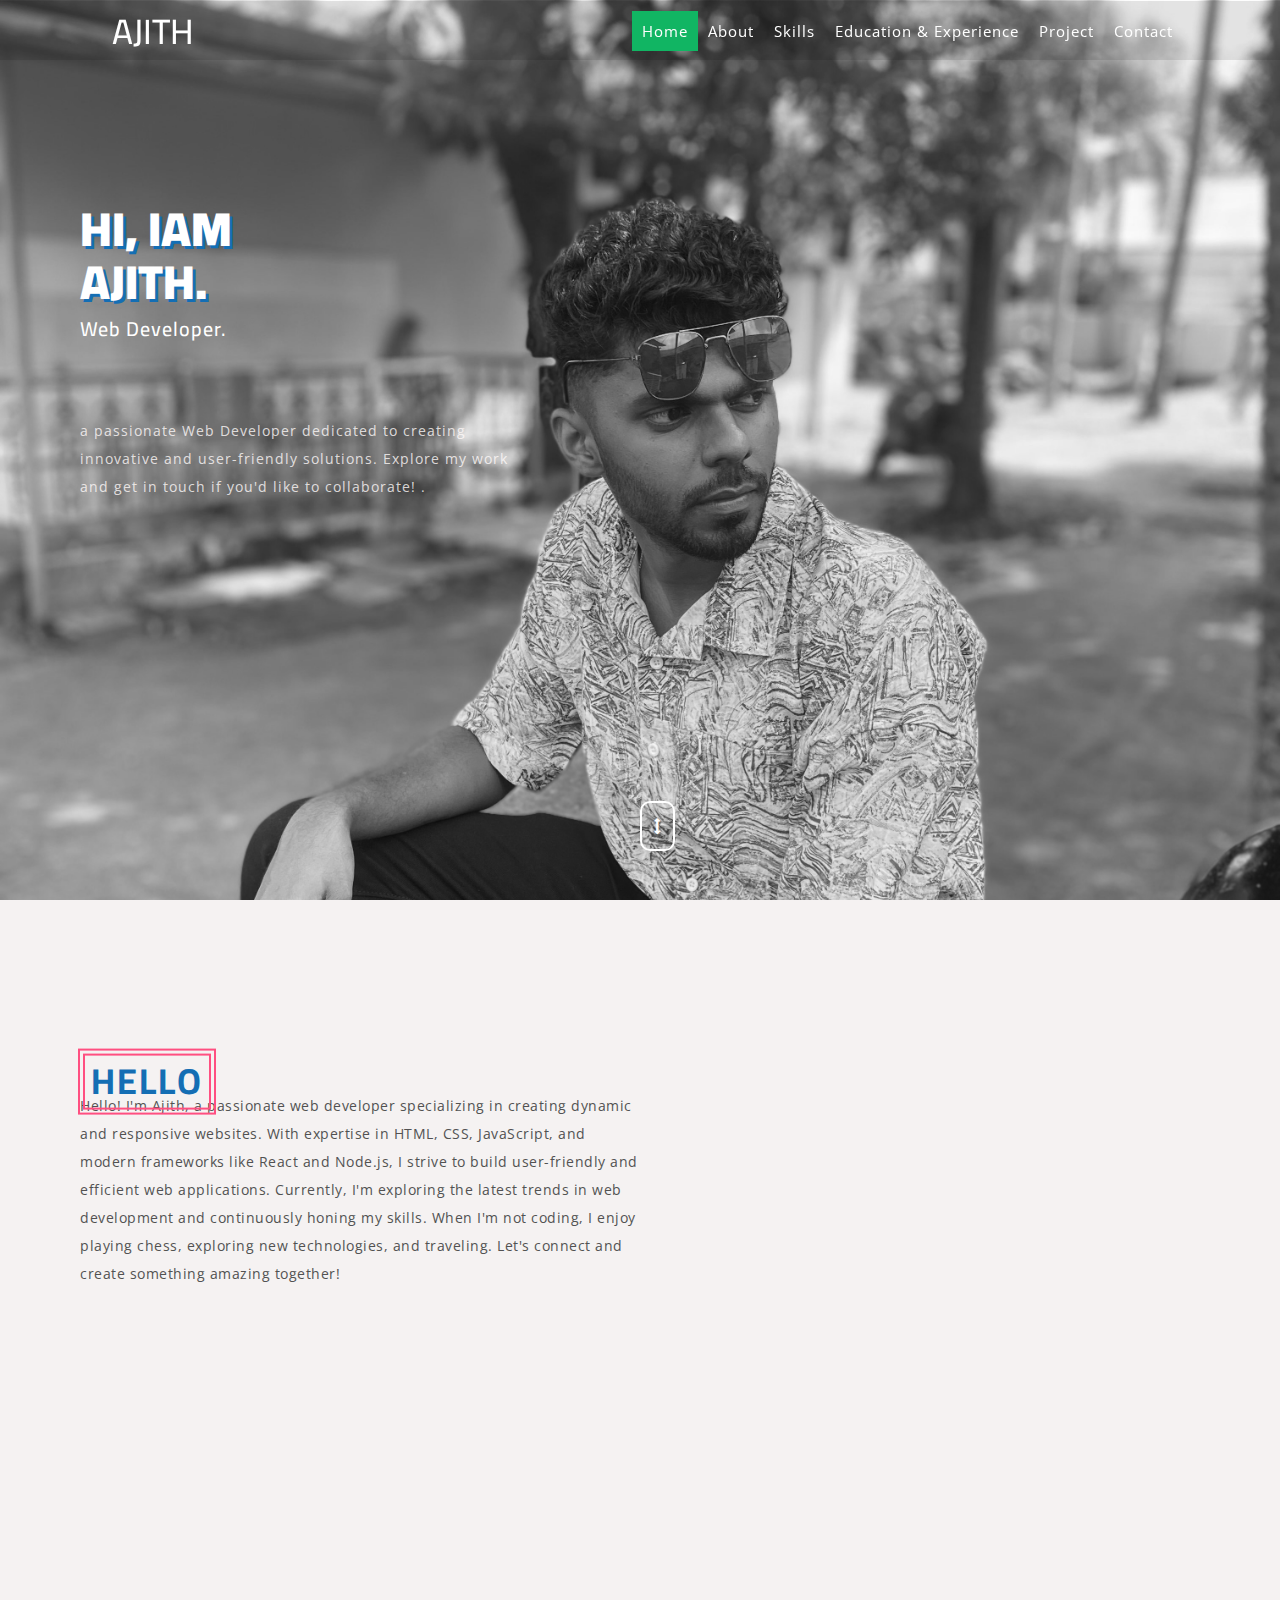
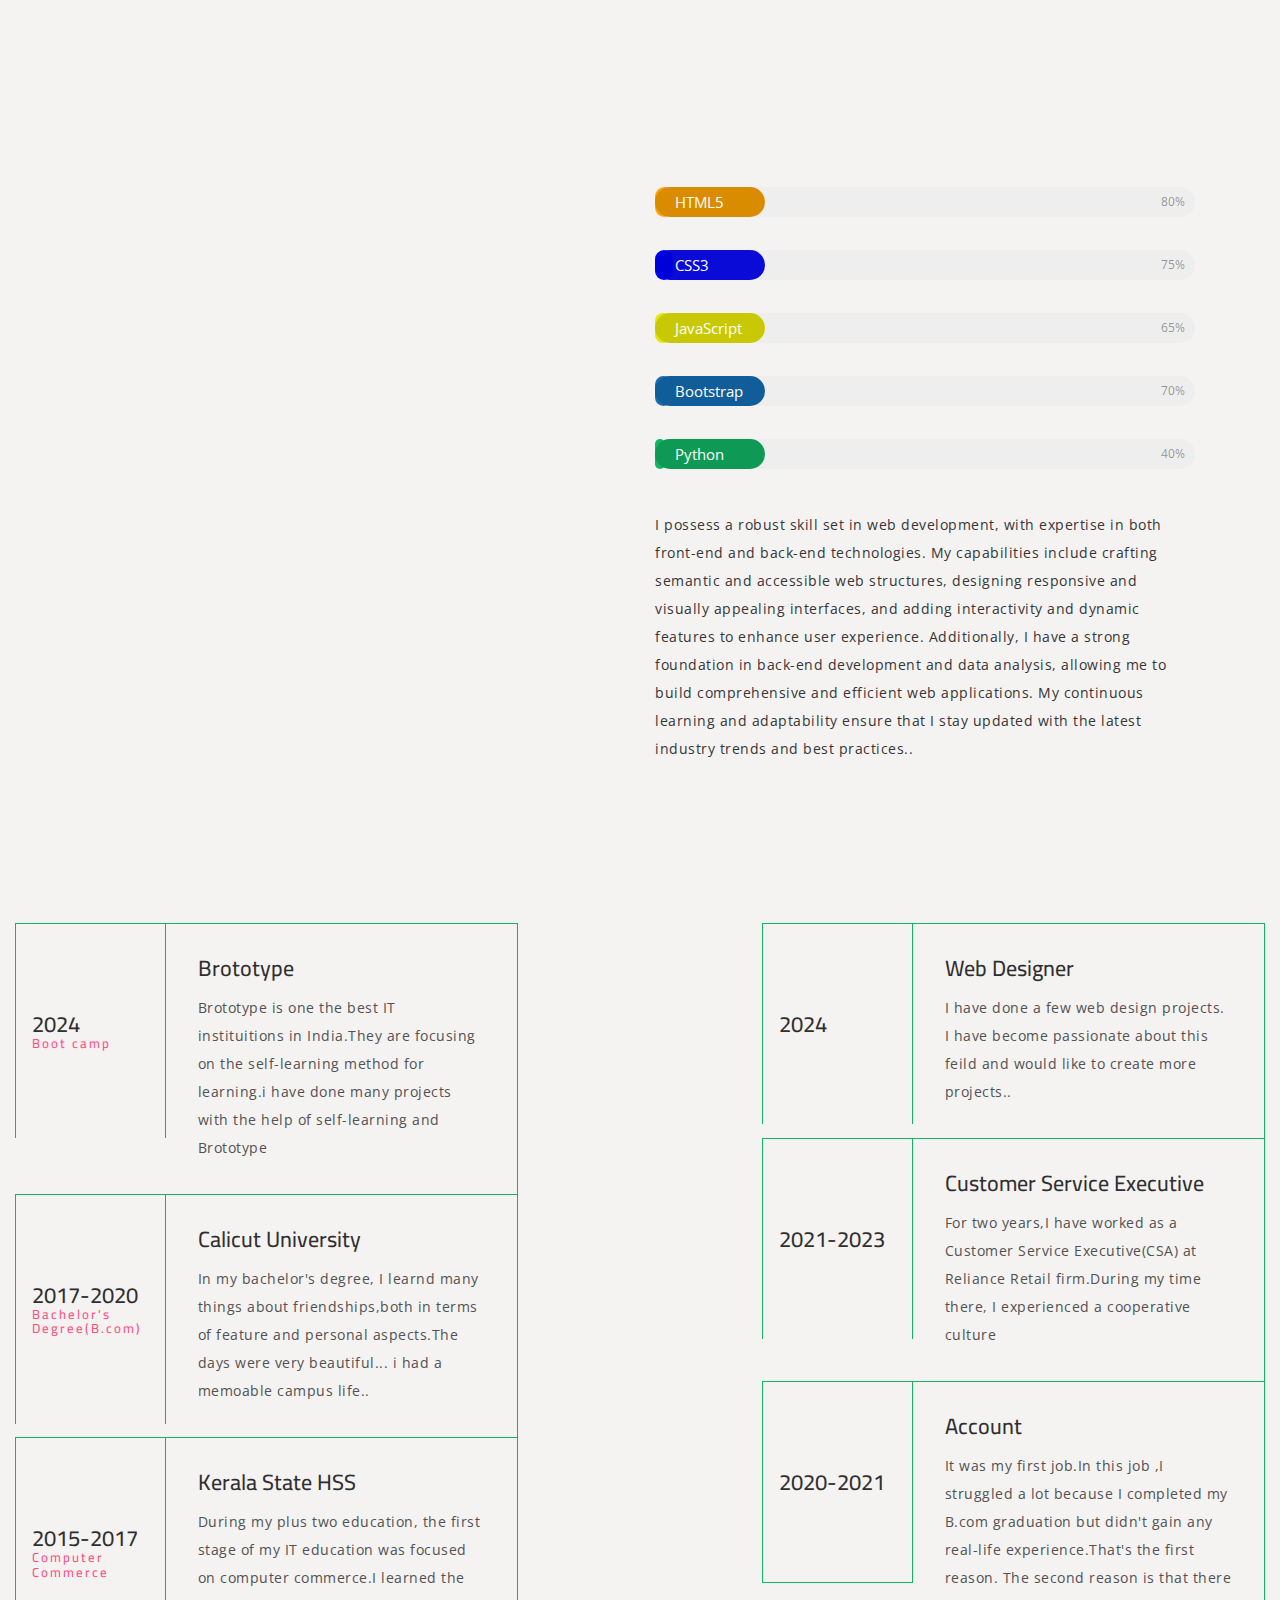
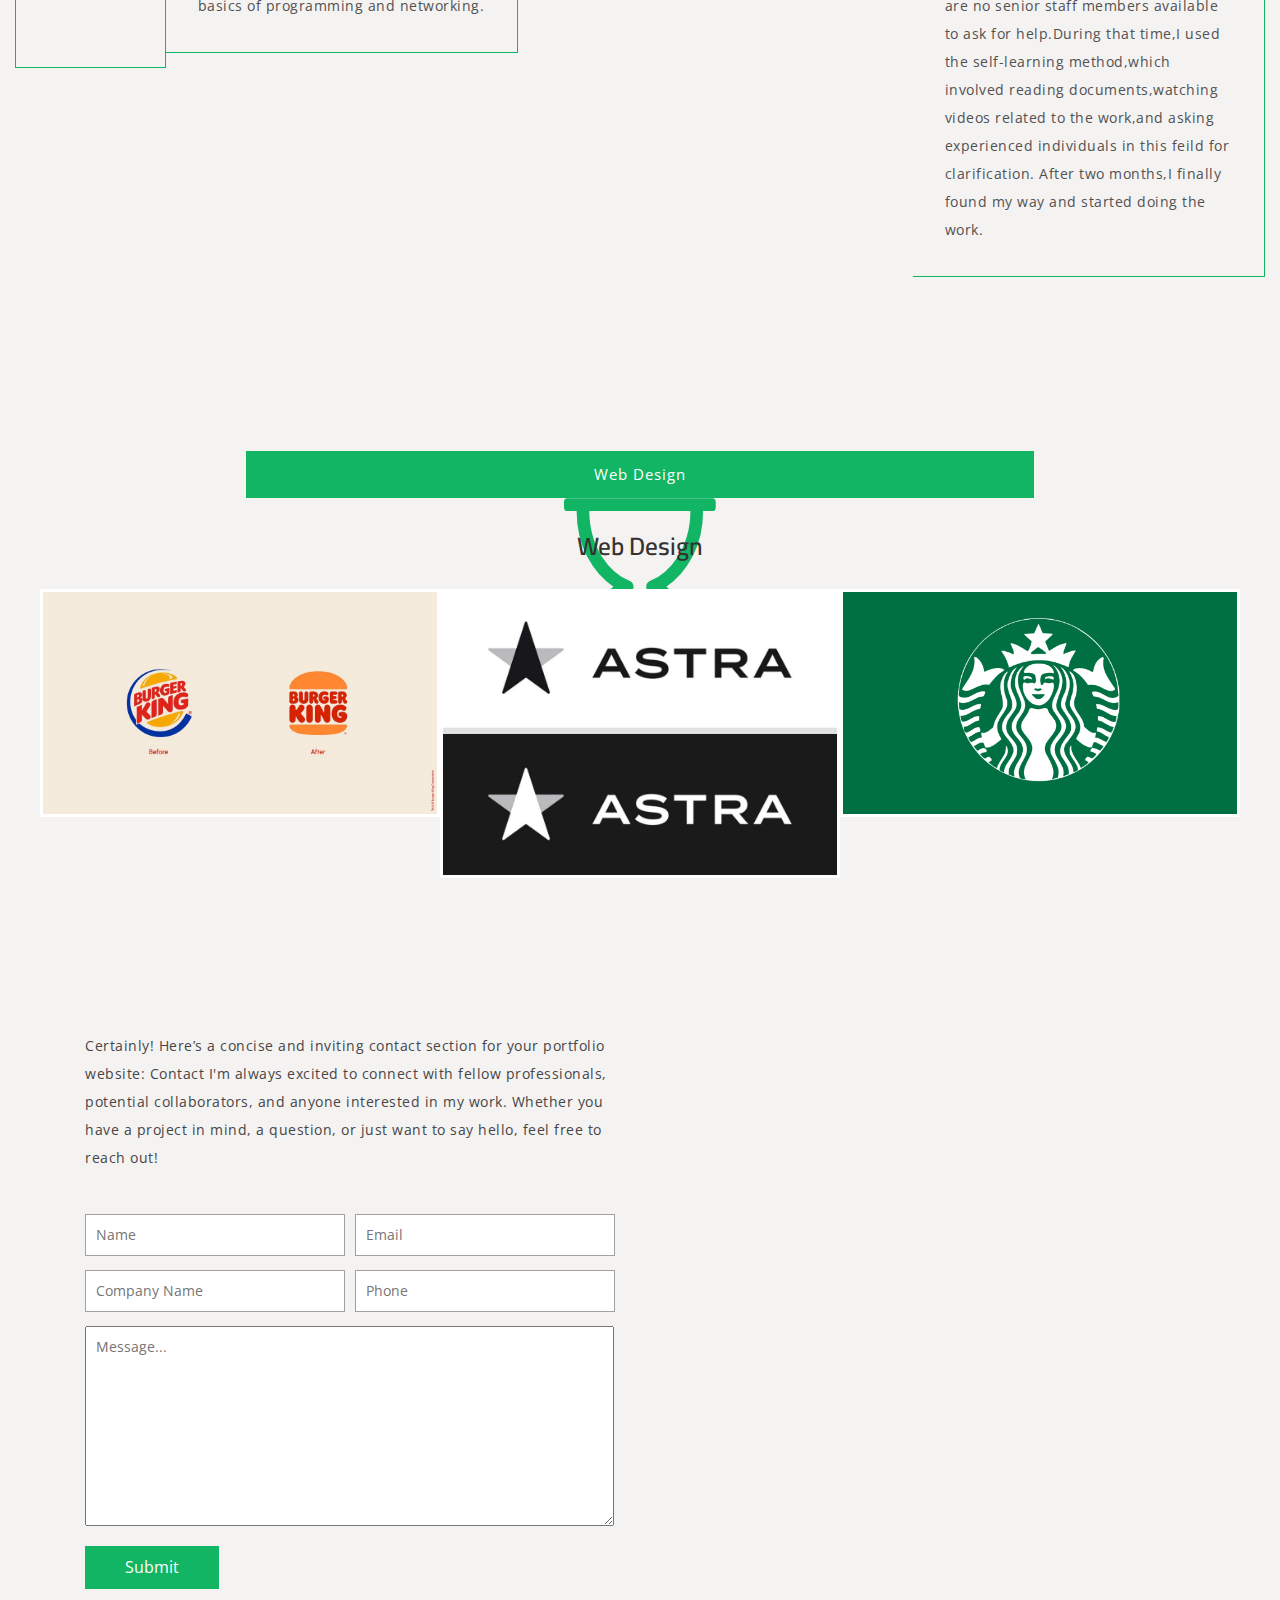
==== index.html @ 3099b325 "file edited" ====
<!--
author: W3layouts
author URL: http://w3layouts.com
License: Creative Commons Attribution 3.0 Unported
License URL: http://creativecommons.org/licenses/by/3.0/
-->
<!DOCTYPE html>
<html lang="en">
<head>
<title>Ajith Personal  | </title>
<link rel="icon" href="images/favicon.jpg" type="image/x-icon"/>
<!-- custom-theme -->
<meta name="viewport" content="width=device-width, initial-scale=1">
<meta http-equiv="Content-Type" content="text/html; charset=utf-8" />
<meta name="keywords" content="My Design Responsive web template, Bootstrap Web Templates, Flat Web Templates, Android Compatible web template, 
Smartphone Compatible web template, free webdesigns for Nokia, Samsung, LG, SonyEricsson, Motorola web design" />
<script type="application/x-javascript"> addEventListener("load", function() { setTimeout(hideURLbar, 0); }, false);
		function hideURLbar(){ window.scrollTo(0,1); } </script>

<!-- Portfolio-CSS -->	<link rel="stylesheet" href="css/swipebox.css" type="text/css" media="all">
		
<link href="css/aos.css" rel="stylesheet" type="text/css" media="all" /><!-- //animation effects-css-->

<link rel="stylesheet" href="css/index.css"><!-- skills bars CSS-->

<!-- custom-theme -->
<link href="css/bootstrap.css" rel="stylesheet" type="text/css" media="all" />
<link href="css/style.css" rel="stylesheet" type="text/css" media="all" />
<!-- //custom-theme -->
	  
<!-- font-awesome-icons -->
<link href="css/font-awesome.css" rel="stylesheet"> 
<!-- //font-awesome-icons -->

<!-- googlefonts -->
<link href="//fonts.googleapis.com/css?family=Open+Sans:300,300i,400,400i,600,600i,700,700i,800,800i&amp;subset=cyrillic,cyrillic-ext,greek,greek-ext,latin-ext,vietnamese" rel="stylesheet">
<link href="//fonts.googleapis.com/css?family=Cairo:200,300,400,600,700,900&amp;subset=arabic,latin-ext" rel="stylesheet">
<!-- //googlefonts -->

</head>
<body id="page-top" data-spy="scroll" data-target=".navbar-fixed-top">
<!-- banner -->
<div class="banner" id="home">
	<div class="agileinfo-dot">
		<div class="container">
		<!-- header -->
		<div class="header-w3layouts"> 
			<!-- Navigation -->
			<nav class="navbar navbar-default navbar-fixed-top"> 
					<div class="navbar-header page-scroll">
						<button type="button" class="navbar-toggle" data-toggle="collapse" data-target=".navbar-ex1-collapse">
							<span class="sr-only">.</span>
							<span class="icon-bar"></span>
							<span class="icon-bar"></span>
							<span class="icon-bar"></span>
						</button>
						<h1><a class="navbar-brand" href="index.html">Ajith</a></h1>
					</div> 
					<!-- Collect the nav links, forms, and other content for toggling -->
					<div class="collapse navbar-collapse navbar-ex1-collapse">
						<ul class="nav navbar-nav navbar-right cl-effect-15">
							<!-- Hidden li included to remove active class from about link when scrolled up past about section -->
							<li class="hidden"><a class="page-scroll" href="#page-top"></a>	</li>
							<li><a class="page-scroll scroll" href="#home">Home</a></li>
							<li><a class="page-scroll scroll" href="#about">About</a></li>
							<li><a class="page-scroll scroll" href="#skills">Skills</a></li>
							<li><a class="page-scroll scroll" href="#education">Education & Experience </a></li>
							<li><a class="page-scroll scroll" href="#portfolio">Project</a></li>
							<li><a class="page-scroll scroll" href="#contact">Contact</a></li>
						</ul>
					</div>
					<!-- /.navbar-collapse -->
				<!-- /.container -->
			</nav>  
		</div>	
		<!-- //header -->

			<div class="w3_banner_info">
				<div class="w3_banner_info_grid">
					<h2 data-aos="fade-right">Hi, iam </h2>
					<h2 data-aos="fade-right">Ajith.</h2>
					<h5 class="text-info text-white">Web Developer.</h5>
					<p> a passionate Web Developer dedicated to creating innovative and user-friendly solutions. Explore my work and get in touch if you'd like to collaborate! .</p>
					<!-- <ul data-aos="slide-up">
						<li><a href="#" class="w3ls_more" data-toggle="modal" data-target="#myModal">Know More</a></li>
						<li><a href="#" class="scroll w3l_contact"><i class="fa fa-download" aria-hidden="true"></i> Download CV</a></li>
					</ul> -->
				</div>
			</div>
			<div class="thim-click-to-bottom">
				<a href="#about" class="scroll">
					<i class="fa fa-arrows-v" aria-hidden="true"></i>
				</a>
			</div>
		</div>
	</div>
</div>
<!-- banner -->

<!-- bootstrap-modal-pop-up -->
	<!-- modal -->
	<div class="modal about-modal fade" id="myModal" tabindex="-1" role="dialog">
		<div class="modal-dialog" role="document">
			<div class="modal-content">
				<div class="modal-header"> 
					<button type="button" class="close" data-dismiss="modal" aria-label="Close"><span aria-hidden="true">&times;</span></button>						
						<h4 class="modal-title">About Me</h4>
				</div> 
				<div class="modal-body">
					<div class="modalpad"> 
						<div class="modalpop ">
							<!-- <img src="images/1.jpeg" class="img-responsive" alt=""/> -->
						</div>
						<div class="about-modal wthree">
							<h3>Hi, i'm <span>Ajith</span></h3>
							<h4>Web Developer</h4>
							<ul class="address">
								<li>
									<ul class="agileits-address-text ">
										<li><b>D.O.B</b></li>
										<li>10-01-2000</li>
									</ul>
								</li>
								<li>
									<ul class="agileits-address-text">
										<li><b>PHONE </b></li>
										<li>9995981617</li>
									</ul>
								</li>
								<li>
									<ul class="agileits-address-text">
										<li><b>ADDRESS </b></li>
										<li>Parudur, Palakkad, Kerala, India.</li>
									</ul>
								</li>
								<li>
									<ul class="agileits-address-text">
										<li><b>E-MAIL </b></li>
										<li><a href="mailto:example@mail.com"> ajithnp250@gmail.com</a></li>
									</ul>
								</li>
								<li>
									<ul class="agileits-address-text">
										<li><b>WEBSITE </b></li>
										<li><a href="#">www.mydesign.com</a></li>
									</ul>
								</li>
							</ul> 
						</div> 
						<div class="clearfix"> </div>
				</div>
			</div>
		</div>
	</div>
	</div>
	<!-- //modal -->	
<!-- //bootstrap-modal-pop-up --> 

<!-- about -->
<div class="about" id="about">
	<h3 data-aos="zoom-in">About me</h3>
	<div class="col-md-6 about-left">
		<h3 data-aos="slide-up">Hello</h3>
		<p>Hello! I'm Ajith, a passionate web developer specializing in creating dynamic and responsive websites. With expertise in HTML, CSS, JavaScript, and modern frameworks like React and Node.js, I strive to build user-friendly and efficient web applications. Currently, I'm exploring the latest trends in web development and continuously honing my skills. When I'm not coding, I enjoy playing chess, exploring new technologies, and traveling. Let's connect and create something amazing together!</p>
		<!-- <img src="/IMG_20240619_182532.jpg" alt="" /> -->
	</div>
	<div data-aos="flip-right" class="col-md-6 about-right">
		<img src="images/image aj.jpg" alt="" />
	</div>
	<div class="clearfix"></div>
</div>
<!-- //about -->

<!-- skills -->
<div class="skills" id="skills">
	<div class="container">
				<h3 data-aos="zoom-in">Skills</h3>
		<div class="skill-grids">
			<div class="col-md-6 skill-grids-left">
				<div data-aos="flip-left" class="col-md-6 w3labout-img"> 
				<div class="boxw3-agile"> 
					<!-- <img src="images/s1.jpg" alt="" class="img-responsive" /> -->
					<div class="agile-caption">
						<h3>Html5</h3>
						<p>Lorem ipsum dolor sit amet.</p>
					</div> 
				</div>
				</div>
				<div data-aos="flip-right" class="col-md-6 w3labout-img"> 
				<div class="boxw3-agile"> 
					<!-- <img src="images/s2.jpg" alt="" class="img-responsive" /> -->
					<div class="agile-caption">
						<h3>Python</h3>
						<p>Lorem ipsum dolor sit amet.</p>
					</div> 
				</div>
				</div>
				<div class="clearfix"></div>
				<div  data-aos="flip-left" class="col-md-6 w3labout-img"> 
				<div class="boxw3-agile"> 
					<!-- <img src="images/s3.jpg" alt="" class="img-responsive" /> -->
					<div class="agile-caption">
						<h3>Css</h3>
						<p>Lorem ipsum dolor sit amet.</p>
					</div> 
				</div>
				</div>
				<div data-aos="flip-right" class="col-md-6 w3labout-img"> 
				<div class="boxw3-agile"> 
					<!-- <img src="images/s4.jpg" alt="" class="img-responsive" /> -->
					<div class="agile-caption">
						<h3>JavaScript</h3>
						<p>Lorem ipsum dolor sit amet.</p>
					</div> 
				</div>
				</div>
				<div class="clearfix"></div>
			</div>
			<div class="col-md-6 skill-grids-right">
					
			<!-- Skills -->
			<div class="skillbar clearfix " data-percent="80%">
				<div class="skillbar-title" style="background: orange;"><span>HTML5</span></div>
				<div class="skillbar-bar" style="background: orange;"></div>
				<div class="skill-bar-percent">80%</div>
			</div> <!-- End Skill Bar -->

			<div class="skillbar clearfix " data-percent="75%">
				<div class="skillbar-title" style="background: rgba(0, 0, 255, 0.943);"><span>CSS3</span></div>
				<div class="skillbar-bar" style="background: blue;"></div>
				<div class="skill-bar-percent">75%</div>
			</div> <!-- End Skill Bar -->

			<div class="skillbar clearfix " data-percent="65%">
				<div class="skillbar-title" style="background: rgb(235, 235, 5);"><span>JavaScript</span></div>
				<div class="skillbar-bar" style="background: rgb(231, 231, 4);"></div>
				<div class="skill-bar-percent">65%</div>
			</div> <!-- End Skill Bar -->

			<div class="skillbar clearfix " data-percent="70%">
				<div class="skillbar-title" style="background: #146eb4;"><span>Bootstrap</span></div>
				<div class="skillbar-bar" style="background: #146eb4;"></div>
				<div class="skill-bar-percent">70%</div>
			</div> <!-- End Skill Bar -->

			<div class="skillbar clearfix " data-percent="40%">
				<div class="skillbar-title" style="background: #11b563;"><span>Python</span></div>
				<div class="skillbar-bar" style="background: #11b563;"></div>
				<div class="skill-bar-percent">40%</div>
			</div> <!-- End Skill Bar -->

				<p class="p1">I possess a robust skill set in web development, with expertise in both front-end and back-end technologies. My capabilities include crafting semantic and accessible web structures, designing responsive and visually appealing interfaces, and adding interactivity and dynamic features to enhance user experience. Additionally, I have a strong foundation in back-end development and data analysis, allowing me to build comprehensive and efficient web applications. My continuous learning and adaptability ensure that I stay updated with the latest industry trends and best practices..</p>
			<!-- //Skills -->
			</div>
			<div class="clearfix"></div>
		</div>
	</div>
</div>
<!-- //skills -->

<!-- /education -->
 <div class="education" id="education">
	    <div class="col-md-5 education-w3l">
		     <h3 data-aos="zoom-in" class="w3l_head three">My Education</h3>
			  <div class="education-agile-grids">
				  <div class="education-agile-w3l">
				     <div class="education-agile-w3l-year">
					       <h4>2024</h4>
						   <h6>Boot camp</h6>
				     </div>
					 <div class="education-agile-w3l-info">
					       <h4>Brototype</h4>
						   <p>Brototype is one the best IT instituitions in India.They are focusing on the self-learning method for learning.i have done many projects with the help of self-learning and Brototype</p>
						  
				     </div>
				      <div class="clearfix"></div>
				  </div>
				  <div class="education-agile-w3l two">
				     <div class="education-agile-w3l-year">
					       <h4>2017-2020</h4>
						   <h6>Bachelor's Degree(B.com)</h6>
				     </div>
					 <div class="education-agile-w3l-info">
					       <h4>Calicut University</h4>
						   <p>In my bachelor's degree, I learnd many things about friendships,both in terms of feature and personal aspects.The days were very beautiful... i had a memoable campus life..</p>
						  
				     </div>
				      <div class="clearfix"></div>
				  </div>
				  <div class="education-agile-w3l">
				     <div class="education-agile-w3l-year last">
					       <h4>2015-2017</h4>
						   <h6>Computer Commerce</h6>
				     </div>
					 <div class="education-agile-w3l-info last">
					       <h4>Kerala State HSS</h4>
						   <p>During my plus two education, the first stage of my IT education was focused on computer commerce.I learned the basics of programming and networking.</p>
						  
				     </div>
				      <div class="clearfix"></div>
				  </div>
				 
			  </div>
		</div>
		
		<div data-aos="slide-up" class="col-md-2 middle">
			<i class="fa fa-hourglass-end" aria-hidden="true"></i>
		</div>
		
	    <div class="col-md-5 education-w3l">
		     <h3 data-aos="zoom-in" class="w3l_head three">My Experience</h3>
			  <div class="education-agile-grids">
				  <div class="education-agile-w3l">
				     <div class="education-agile-w3l-year">
					       <h4>2024</h4>
						   <!-- <h6>Lorem ipsum</h6> -->
				     </div>
					 <div class="education-agile-w3l-info">
					       <h4>Web Designer</h4>
						   <p>I have done a few web design projects. I have become passionate about this feild and would like to create more projects..</p>
						  
				     </div>
				      <div class="clearfix"></div>
				  </div>
				  <div class="education-agile-w3l two">
				     <div class="education-agile-w3l-year">
					       <h4>2021-2023</h4>
						   <!-- <h6>CSA</h6> -->
				     </div>
					 <div class="education-agile-w3l-info">
					       <h4>Customer Service Executive</h4>
						   <p> For two years,I have worked as a Customer Service Executive(CSA) at Reliance Retail firm.During my time there, I experienced a cooperative culture</p>
						  
				     </div>
				      <div class="clearfix"></div>
				  </div>
				  <div class="education-agile-w3l">
				     <div class="education-agile-w3l-year last">
					       <h4>2020-2021</h4>
						   <!-- <h6>Lorem ipsum</h6> -->
				     </div>
					 <div class="education-agile-w3l-info last">
					       <h4>Account</h4>
						  	<p>It was my first job.In this job ,I struggled a lot because I completed my B.com graduation but didn't gain any real-life experience.That's the first reason. The second reason is that there are no senior staff members available to ask for help.During that time,I used the self-learning method,which involved reading documents,watching videos related to the work,and asking experienced individuals in this feild for clarification. After two months,I finally found my way and started doing the work.</p>
						  
				     </div>
				      <div class="clearfix"></div>
				  </div>
				 
			  </div>
		</div>
		 <div class="clearfix"> </div>
		</div>
 <!-- //education -->
 
 <!-- Portfolio -->
	<div class="portfolio" id="portfolio">
		<h3 data-aos="zoom-in" >Projects</h3>

		<div class="tabs tabs-style-bar">
			<nav>
				<ul>
					<li><a href="#section-bar-1" class="icon icon-box"><span>Web Design</span></a></li>
					<!-- <li><a href="#section-bar-2" class="icon icon-display"><span>Mobile Apps</span></a></li>
					<li><a href="#section-bar-3" class="icon icon-upload"><span>UI/UX Design</span></a></li>
					<li><a href="#section-bar-4" class="icon icon-tools"><span>Graphic Design</span></a></li> -->
				</ul>
			</nav>

			<div class="content-wrap">

				<!-- Tab-1 -->
				<section id="section-bar-1" class="agileits w3layouts">
					<h4>Web Design</h4>
					<div class="gallery-grids">
						<div class="col-md-4 col-sm-4 gallery-top">
							<a href="/strarbucks.png" class="swipebox">
								<figure class="effect-bubba">
									<img src="images/burger-king.jpg" alt="" class="img-responsive">
									<figcaption>
										<h4>Web Design</h4>
									</figcaption>
								</figure>
							</a>
						</div>
						<div class="col-md-4 col-sm-4 gallery-top">
							<a href="images/p4.jpg" class="swipebox">
								<figure class="effect-bubba">
									<img class="gallery-img" src="images/astra-style-guide-horizontal-logos-retina.jpg" alt="" class="img-responsive">
									<figcaption>
										<h4>Web Design</h4>
									</figcaption>
								</figure>
							</a>
						</div>
						<div class="col-md-4 col-sm-4 gallery-top">
							<a href="images/p5.jpg" class="swipebox">
								<figure class="effect-bubba">
									<img src="images/starbucks logo.png" alt="" class="img-responsive">
									<figcaption>
										<h4>Web Design</h4>
									</figcaption>
								</figure>
							</a>
						</div>
					
					</div>
				</section>
				<!-- //Tab-1 -->

				<!-- Tab-2 -->
				<section id="section-bar-2" class="agileits w3layouts">
					<h4>Mobile Apps</h4>
					<div class="gallery-grids">
						<div class="col-md-4 col-sm-4 gallery-top">
							<a href="images/p1.jpg" class="swipebox">
								<figure class="effect-bubba">
									<img src="images/p1.jpg" alt="" class="img-responsive">
									<figcaption>
										<h4>Mobile Apps</h4>
									</figcaption>
								</figure>
							</a>
						</div>
						<div class="col-md-4 col-sm-4 gallery-top">
							<a href="images/p2.jpg" class="swipebox">
								<figure class="effect-bubba">
									<img src="images/p2.jpg" alt="" class="img-responsive">
									<figcaption>
										<h4>Mobile Apps</h4>
									</figcaption>
								</figure>
							</a>
						</div>
						<div class="col-md-4 col-sm-4 gallery-top">
							<a href="images/p3.jpg" class="swipebox">
								<figure class="effect-bubba">
									<img src="images/p3.jpg" alt="" class="img-responsive">
									<figcaption>
										<h4>Mobile Apps</h4>
									</figcaption>
								</figure>
							</a>
						</div>
						<div class="col-md-4 col-sm-4 gallery-top">
							<a href="images/p12.jpg" class="swipebox">
								<figure class="effect-bubba">
									<img src="images/p12.jpg" alt="" class="img-responsive">
									<figcaption>
										<h4>Mobile Apps</h4>
									</figcaption>
								</figure>
							</a>
						</div>
						<div class="col-md-4 col-sm-4 gallery-top">
							<a href="images/p13.jpg" class="swipebox">
								<figure class="effect-bubba">
									<img src="images/p13.jpg" alt="" class="img-responsive">
									<figcaption>
										<h4>Mobile Apps</h4>
									</figcaption>
								</figure>
							</a>
						</div>
						<div class="col-md-4 col-sm-4 gallery-top">
							<a href="images/8.jpg" class="swipebox">
								<figure class="effect-bubba">
									<img src="images/8.jpg" alt="" class="img-responsive">
									<figcaption>
										<h4>Mobile Apps</h4>
									</figcaption>
								</figure>
							</a>
						</div>
						<div class="col-md-4 col-sm-4 gallery-top">
							<a href="images/9.jpg" class="swipebox">
								<figure class="effect-bubba">
									<img src="images/9.jpg" alt="" class="img-responsive">
									<figcaption>
										<h4>Mobile Apps</h4>
									</figcaption>
								</figure>
							</a>
						</div>
						<div class="col-md-4 col-sm-4 gallery-top">
							<a href="images/6.jpg" class="swipebox">
								<figure class="effect-bubba">
									<img src="images/6.jpg" alt="" class="img-responsive">
									<figcaption>
										<h4>Mobile Apps</h4>
									</figcaption>
								</figure>
							</a>
						</div>
						<div class="col-md-4 col-sm-4 gallery-top">
							<a href="images/7.jpg" class="swipebox">
								<figure class="effect-bubba">
									<img src="images/7.jpg" alt="" class="img-responsive">
									<figcaption>
										<h4>Mobile Apps</h4>
									</figcaption>
								</figure>
							</a>
						</div>
						<div class="clearfix"></div>
					</div>
				</section>
				<!-- //Tab-2 -->

				<!-- Tab-3 -->
				<section id="section-bar-3" class="agileits w3layouts">
					<h4>UI/UX Design</h4>
					<div class="gallery-grids">
						<div class="col-md-4 col-sm-4 gallery-top">
							<a href="images/p1.jpg" class="swipebox">
								<figure class="effect-bubba">
									<img src="images/p1.jpg" alt="" class="img-responsive">
									<figcaption>
										<h4>UI/UX Design</h4>
									</figcaption>
								</figure>
							</a>
						</div>
						<div class="col-md-4 col-sm-4 gallery-top">
							<a href="images/p2.jpg" class="swipebox">
								<figure class="effect-bubba">
									<img src="images/p2.jpg" alt="" class="img-responsive">
									<figcaption>
										<h4>UI/UX Design</h4>
									</figcaption>
								</figure>
							</a>
						</div>
						<div class="col-md-4 col-sm-4 gallery-top">
							<a href="images/p3.jpg" class="swipebox">
								<figure class="effect-bubba">
									<img src="images/p3.jpg" alt="" class="img-responsive">
									<figcaption>
										<h4>UI/UX Design</h4>
									</figcaption>
								</figure>
							</a>
						</div>
						<div class="col-md-4 col-sm-4 gallery-top">
							<a href="images/p4.jpg" class="swipebox">
								<figure class="effect-bubba">
									<img src="images/p4.jpg" alt="" class="img-responsive">
									<figcaption>
										<h4>UI/UX Design</h4>
									</figcaption>
								</figure>
							</a>
						</div>
						<div class="col-md-4 col-sm-4 gallery-top">
							<a href="images/p5.jpg" class="swipebox">
								<figure class="effect-bubba">
									<img src="images/p5.jpg" alt="" class="img-responsive">
									<figcaption>
										<h4>UI/UX Design</h4>
									</figcaption>
								</figure>
							</a>
						</div>
						<div class="col-md-4 col-sm-4 gallery-top">
								<a href="images/p6.jpg" class="swipebox">
									<figure class="effect-bubba">
										<img src="images/p6.jpg" alt="" class="img-responsive">
										<figcaption>
										<h4>UI/UX Design</h4>
										</figcaption>
									</figure>
								</a>
						</div>
						<div class="col-md-4 col-sm-4 gallery-top">
							<a href="images/p7.jpg" class="swipebox">
								<figure class="effect-bubba">
									<img src="images/p7.jpg" alt="" class="img-responsive">
									<figcaption>
										<h4>UI/UX Design</h4>
									</figcaption>
								</figure>
							</a>
						</div>
						<div class="col-md-4 col-sm-4 gallery-top">
							<a href="images/p8.jpg" class="swipebox">
								<figure class="effect-bubba">
									<img src="images/p8.jpg" alt="" class="img-responsive">
									<figcaption>
										<h4>UI/UX Design</h4>
									</figcaption>
								</figure>
							</a>
						</div>
						<div class="col-md-4 col-sm-4 gallery-top">
							<a href="images/p9.jpg" class="swipebox">
								<figure class="effect-bubba">
									<img src="images/p9.jpg" alt="" class="img-responsive">
									<figcaption>
										<h4>UI/UX Design</h4>
									</figcaption>
								</figure>
							</a>
						</div>
						<div class="clearfix"></div>
					</div>
				</section>
				<!-- //Tab-3 -->

				<!-- Tab-4 -->
				<section id="section-bar-4" class="agileits w3layouts">
					<h4>Graphic Design</h4>
					<div class="gallery-grids">
						<div class="col-md-4 col-sm-4 gallery-top">
							<a href="images/p10.jpg" class="swipebox">
								<figure class="effect-bubba">
									<img src="images/p10.jpg" alt="" class="img-responsive">
									<figcaption>
										<h4>Graphic Design</h4>
									</figcaption>
								</figure>
							</a>
						</div>
						<div class="col-md-4 col-sm-4 gallery-top">
							<a href="images/p11.jpg" class="swipebox">
								<figure class="effect-bubba">
									<img src="images/p11.jpg" alt="" class="img-responsive">
									<figcaption>
										<h4>Graphic Design</h4>
									</figcaption>
								</figure>
							</a>
						</div>
						<div class="col-md-4 col-sm-4 gallery-top">
							<a href="images/p12.jpg" class="swipebox">
								<figure class="effect-bubba">
									<img src="images/p12.jpg" alt="" class="img-responsive">
									<figcaption>
										<h4>Graphic Design</h4>
									</figcaption>
								</figure>
							</a>
						</div>
						<div class="col-md-4 col-sm-4 gallery-top">
							<a href="images/p13.jpg" class="swipebox">
								<figure class="effect-bubba">
									<img src="images/p13.jpg" alt="" class="img-responsive">
									<figcaption>
										<h4>Graphic Design</h4>
									</figcaption>
								</figure>
							</a>
						</div>
						<div class="col-md-4 col-sm-4 gallery-top">
							<a href="images/p5.jpg" class="swipebox">
								<figure class="effect-bubba">
									<img src="images/p5.jpg" alt="" class="img-responsive">
									<figcaption>
										<h4>Graphic Design</h4>
									</figcaption>
								</figure>
							</a>
						</div>
						<div class="col-md-4 col-sm-4 gallery-top">
							<a href="images/p6.jpg" class="swipebox">
								<figure class="effect-bubba">
									<img src="images/p6.jpg" alt="" class="img-responsive">
									<figcaption>
										<h4>Graphic Design</h4>
									</figcaption>
								</figure>
							</a>
						</div>
						<div class="col-md-4 col-sm-4 gallery-top">
							<a href="images/p7.jpg" class="swipebox">
								<figure class="effect-bubba">
									<img src="images/p7.jpg" alt="" class="img-responsive">
									<figcaption>
										<h4>Graphic Design</h4>
									</figcaption>
								</figure>
							</a>
						</div>
						<div class="col-md-4 col-sm-4 gallery-top">
							<a href="images/p8.jpg" class="swipebox">
								<figure class="effect-bubba">
									<img src="images/p8.jpg" alt="" class="img-responsive">
									<figcaption>
										<h4>Graphic Design</h4>
									</figcaption>
								</figure>
							</a>
						</div>
						<div class="col-md-4 col-sm-4 gallery-top">
							<a href="images/p9.jpg" class="swipebox">
								<figure class="effect-bubba">
									<img src="images/p9.jpg" alt="" class="img-responsive">
									<figcaption>
										<h4>Graphic Design</h4>
									</figcaption>
								</figure>
							</a>
						</div>
						<div class="clearfix"></div>
					</div>
				</section>
				<!-- //Tab-4 -->
				
			</div><!-- //Content -->
		</div><!-- //Tabs -->
</div>
<!-- //Portfolio -->

<!-- contact -->
<div class="contact" id="contact">
	<div class="container">
		<div class="col-md-6 contact-left">
			<h3 data-aos="zoom-in" >contact me</h3>
				<p>
					Certainly! Here’s a concise and inviting contact section for your portfolio website:
					
					Contact
					I'm always excited to connect with fellow professionals, potential collaborators, and anyone interested in my work. Whether you have a project in mind, a question, or just want to say hello, feel free to reach out!</p>
			<form action="" id="submit-form" novalidate="novalidate">
					<div class="col-md-6 agileits_agile_about_mail_left">
						<input type="text" name="Name" placeholder="Name" required="">
						<input type="text" name="Subject" placeholder="Company Name" required="">
					</div>
					<div class="col-md-6 agileits_agile_about_mail_left">
						<input type="email" name="Email" placeholder="Email" required="">
						<input type="text" name="Phone" placeholder="Phone" required="">
					</div>
				<div class="clearfix"> </div>
				<textarea name="Message" placeholder="Message..." required=""></textarea>
				<input type="submit" value="Submit">
			</form>
		</div>
		<div class="col-md-6 contact-right">
			<div data-aos="flip-down" class="col-md-6 contactright1">
			<span class="glyphicon glyphicon-map-marker" aria-hidden="true"></span>
			<h4>Location</h4>
			<p> Parudur, Palakkad, Kerala, India</p>
			</div>
			<div data-aos="flip-down" class="col-md-6 contactright1">
			<span class="glyphicon glyphicon-phone" aria-hidden="true"></span>
			<h4>Phone</h4>
			<p>+91 9995981617</p>
			<p>+91 8848239235</p>
			</div>
			<!-- <div class="clearfix"></div>
			<div data-aos="flip-up"class="col-md-6 contactright1">
			<span class="glyphicon glyphicon-envelope" aria-hidden="true"></span>
			<h4>Support</h4>
			<p><a href="mailto:info@example.com">info@support.com</a></p>
			</div> -->
			<div data-aos="flip-up" class="col-md-6 contactright1">
			<span class="glyphicon glyphicon-envelope" aria-hidden="true"></span>
			<h4>Mail</h4>
			<p><a href="mailto:info@example.com">ajithnp250@gmail.com</a></p>
			<!-- <p><a href="mailto:info@example.com">info@example1.com</a></p> -->
			</div>
			<div class="clearfix"></div>
			<ul class="top-links">
				<li data-aos="flip-right"><a href="https://www.facebook.com/profile.php?id=61561316786934&mibextid=ZbWKwL"><i class="fa fa-facebook"></i></a></li>
				<li data-aos="flip-right"><a href="https://github.com/Ajithnp"><i class="fa fa-github"></i></a></li>
				<li data-aos="flip-right"><a href="https://www.instagram.com/ajith___ck/"><i class="fa fa-instagram"></i></a></li>
				<li data-aos="flip-right"><a href="https://www.linkedin.com/in/ajith-np-15269b2bb/"><i class="fa fa-linkedin"></i></a></li>
			</ul>
		</div>
		<div class="clearfix"></div>
	</div>
</div>
<!-- //contact -->

<!-- map -->
<!-- <div class="map">
	<h3 data-aos="zoom-in" >Locate Me</h3>
	<iframe src="https://www.google.com/maps/embed?pb=!1m18!1m12!1m3!1d2916.728658933401!2d-81.28171468446989!3d43.026098179147766!2m3!1f0!2f0!3f0!3m2!1i1024!2i768!4f13.1!3m3!1m2!1s0x882eee436c9b672f%3A0xbb99862bef7c6ace!2s1680+Richmond+St%2C+London%2C+ON+N6G+3Y9%2C+Canada!5e0!3m2!1sen!2sin!4v1496125001525"></iframe>
</div> -->
<!-- //map -->

<!-- copyright -->
<div class="copyright-agile">
	<div class="container">
		<!-- <h4> My Design</h4>
		<p>© 2017 My Design. All rights reserved | Design by <a href="http://w3layouts.com">W3layouts</a></p> -->
		<div class="clearfix"></div>
	</div>
</div>
<!-- copyright -->

<!-- js -->
<script type="text/javascript" src="js/jquery-2.1.4.min.js"></script>
<!-- for bootstrap working -->
	<script src="js/bootstrap.js"></script>
<!-- //for bootstrap working -->
<!-- //js -->

<!-- Gallery-Tab-JavaScript -->
			<script src="js/cbpFWTabs.js"></script>
			<script>
				(function() {
					[].slice.call( document.querySelectorAll( '.tabs' ) ).forEach( function( el ) {
						new CBPFWTabs( el );
					});
				})();
			</script>
<!-- //Gallery-Tab-JavaScript -->
	<!-- Swipe-Box-JavaScript -->
			<script src="js/jquery.swipebox.min.js"></script> 
				<script type="text/javascript">
					jQuery(function($) {
						$(".swipebox").swipebox();
					});
			</script>
		<!-- //Swipe-Box-JavaScript -->

<!-- Scrolling Nav JavaScript --> 
    <script src="js/scrolling-nav.js"></script>  
<!-- //fixed-scroll-nav-js --> 

<script src="js/index.js"></script><!-- skills bars JS FILE-->
	
<!-- animation effects-js files-->
	<script src="js/aos.js"></script><!-- //animation effects-js-->
	<script src="js/aos1.js"></script><!-- //animation effects-js-->
<!-- animation effects-js files-->

<!-- //here starts scrolling icon -->
<script src="js/SmoothScroll.min.js"></script>
	<script type="text/javascript" src="js/move-top.js"></script>
	<script type="text/javascript" src="js/easing.js"></script>
	<!-- here stars scrolling script -->
	<script type="text/javascript">
		$(document).ready(function() {
			/*
				var defaults = {
				containerID: 'toTop', // fading element id
				containerHoverID: 'toTopHover', // fading element hover id
				scrollSpeed: 1200,
				easingType: 'linear' 
				};
			*/
								
			$().UItoTop({ easingType: 'easeOutQuart' });
								
			});
	</script>
	<!-- //here ends scrolling script -->
<!-- //here ends scrolling icon -->

<!-- scrolling script -->
<script type="text/javascript">
	jQuery(document).ready(function($) {
		$(".scroll").click(function(event){		
			event.preventDefault();
			$('html,body').animate({scrollTop:$(this.hash).offset().top},1000);
		});
	});
</script> 
<!-- //scrolling script -->
<script>
	$("#submit-form").submit((e)=>{
		e.preventDefault()
		$.ajax({
			url:"https://script.google.com/macros/s/AKfycbwfRfKNKE5otvxxIow-MePIRPVU6tZCUBM97tymX019ukh-2p82epT0HPrv9uCXqm1rDw/exec",
			data:$("#submit-form").serialize(),
			method:"post",
			success:function (response){
				alert("Form submitted successfully")
				window.location.reload()
				//window.location.href="https://google.com"
			},
			error:function (err){
				alert("Something Error")

			}
		})
	})
</script>
</body>
</html>
---- css/swipebox.css ----
.swipebox-overflow-hidden {
  overflow: hidden!important;
}

#swipebox-overlay img {
  border: none!important;
}

#swipebox-overlay {
  width: 100%!important;
  height: 100%;
  position: fixed;
  top: 0;
  left: 0;
  opacity: 0;
  z-index: 9999;
  overflow: hidden;
  display: none;
  -webkit-user-select: none;
  -moz-user-select: none;
  user-select: none;
}

#swipebox-slider {
  height: 100%;
  left: 0;
  top: 0;
  width: 100%;
  white-space: nowrap;
  position: absolute;
}

#swipebox-slider .slide {
  background: url(../images/loader.gif) no-repeat center center;
  height: 100%;
  line-height: 1px;
  text-align: center;
  width: 100%;
  display: inline-block;
}

#swipebox-slider .slide:before {
  content: "";
  display: inline-block;
  height: 50%;
  width: 1px;
  margin-right: -1px;
}

#swipebox-slider .slide img {
  display: inline-block;
  max-height: 100%;
  max-width: 100%;
  width: auto;
  height: auto;
  vertical-align: middle;
}

#swipebox-action, #swipebox-caption {
  position: absolute;
  left: 0;
  z-index: 999;
  height: 50px;
  width: 100%;
}

#swipebox-action {
  bottom: -50px;
}
#swipebox-action.visible-bars {
  bottom: 0;
}

#swipebox-action.force-visible-bars {
  bottom: 0!important;
}

#swipebox-caption {
  top: -50px;
  text-align: center;
}
#swipebox-caption.visible-bars {
  top: 0;
}

#swipebox-caption.force-visible-bars {
  top: 0!important;
}

#swipebox-action #swipebox-prev, #swipebox-action #swipebox-next,
#swipebox-action #swipebox-close {
  display: block;
  background-image: url(../images/icons.png);
  background-repeat: no-repeat;
  border: none!important;
  text-decoration: none!important;
  cursor: pointer;
  position: absolute;
  width: 50px;
  height: 50px;
  top: 0;
}

#swipebox-action #swipebox-close {
  background-position: 15px 12px;
  left: 40px;
}
#swipebox-action #swipebox-prev {
  background-position: -32px 13px;
  right: 100px;
  display: block;
}
#swipebox-action #swipebox-next {
  background-position: -78px 13px;
  right: 40px;
  display: block;
}

#swipebox-action #swipebox-prev.disabled,
#swipebox-action #swipebox-next.disabled {
  filter: progid:DXImageTransform.Microsoft.Alpha(Opacity=30);
  opacity: 0.3;
}

#swipebox-slider.rightSpring {
  -moz-animation: rightSpring 0.3s;
  -webkit-animation: rightSpring 0.3s;
}

#swipebox-slider.leftSpring {
  -moz-animation: leftSpring 0.3s;
  -webkit-animation: leftSpring 0.3s;
}

@-moz-keyframes rightSpring {
  0% {
    margin-left: 0px;
  }

  50% {
    margin-left: -30px;
  }

  100% {
    margin-left: 0px;
  }
}

@-moz-keyframes leftSpring {
  0% {
    margin-left: 0px;
  }

  50% {
    margin-left: 30px;
  }

  100% {
    margin-left: 0px;
  }
}

@-webkit-keyframes rightSpring {
  0% {
    margin-left: 0px;
  }

  50% {
    margin-left: -30px;
  }

  100% {
    margin-left: 0px;
  }
}

@-webkit-keyframes leftSpring {
  0% {
    margin-left: 0px;
  }

  50% {
    margin-left: 30px;
  }

  100% {
    margin-left: 0px;
  }
}

/* Skin 
--------------------------*/
#swipebox-overlay {
  background: #0d0d0d;
}

#swipebox-action, #swipebox-caption {
  text-shadow: 1px 1px 1px black;
  background-color: #0d0d0d;
  background-image: -webkit-gradient(linear, 50% 0%, 50% 100%, color-stop(0%, #0d0d0d), color-stop(100%, #000000));
  background-image: -webkit-linear-gradient(#0d0d0d, #000000);
  background-image: -moz-linear-gradient(#0d0d0d, #000000);
  background-image: -o-linear-gradient(#0d0d0d, #000000);
  background-image: linear-gradient(#0d0d0d, #000000);
  -webkit-box-shadow: 0 1px 1px 1px #212121, inset 0 1px 1px 1px black;
  -moz-box-shadow: 0 1px 1px 1px #212121, inset 0 1px 1px 1px black;
  box-shadow: 0 1px 1px 1px #212121, inset 0 1px 1px 1px black;
  filter: progid:DXImageTransform.Microsoft.Alpha(Opacity=95);
  opacity: 0.95;
}

#swipebox-action {
  -webkit-box-shadow: 0 -1px -1px 1px #212121, inset 0 -1px -1px 1px black;
  -moz-box-shadow: 0 -1px -1px 1px #212121, inset 0 -1px -1px 1px black;
  box-shadow: 0 -1px -1px 1px #212121, inset 0 -1px -1px 1px black;
}

#swipebox-caption {
  color: white!important;
  font-size: 15px;
  line-height: 43px;
  font-family: Helvetica, Arial, sans-serif;
}
---- css/index.css ----
body {
	font-family: 'Cairo', sans-serif;
}

p{
  color:#525252;
  font-size:12px;
}

.skillbar {
	position:relative;
	display:block;
	margin-bottom:33px;
	width:100%;
	background:#eee;
	height:30px;
	border-radius:35px;
	-moz-border-radius:35px;
	-webkit-border-radius:35px;
	-webkit-transition:0.4s linear;
	-moz-transition:0.4s linear;
	-ms-transition:0.4s linear;
	-o-transition:0.4s linear;
	transition:0.4s linear;
	-webkit-transition-property:width, background-color;
	-moz-transition-property:width, background-color;
	-ms-transition-property:width, background-color;
	-o-transition-property:width, background-color;
	transition-property:width, background-color;
}

.skillbar-title {
	position:absolute;
	top:0;
	left:0;
	width:110px;
	font-size:15px;
	color:#ffffff;
	background:#6adcfa;
	-webkit-border-radius:35px;
	-moz-border-radius:35px;
	-moz-border-radius:35px;
	border-radius:35px;
}

.skillbar-title span {
	display:block;
	background:rgba(0, 0, 0, 0.15);
	padding:0 20px;
	height:30px;
	line-height:30px;
	-webkit-border-radius:35px;
	-moz-border-radius:35px;
	-moz-border-radius:35px;
	border-radius:35px;
}

.skillbar-bar {
	height:30px;
	width:0px;
	background:#6adcfa;
	border-radius:35px;
	-moz-border-radius:35px;
	-webkit-border-radius:35px;
}

.skill-bar-percent {
	position:absolute;
	right:10px;
	top:0;
	font-size:12px;
	height:30px;
	line-height:30px;
	color:#ffffff;
	color:rgba(0, 0, 0, 0.4);
}
---- css/style.css ----
/*--
Author: W3layouts
Author URL: http://w3layouts.com
License: Creative Commons Attribution 3.0 Unported
License URL: http://creativecommons.org/licenses/by/3.0/
--*/
html, body{
    font-size: 100%;
	font-family: 'Open Sans', sans-serif;
	background:#f5f2f2;
	margin: 0;
}
p,ul li,ol li{
	margin:0;
	font-size:15px;
}
h1,h2,h3,h4,h5,h6{
	margin:0;
	font-family: 'Cairo', sans-serif;
}
ul,label{
	margin:0;
	padding:0;
}
body a:hover{
	text-decoration:none;
}
input[type="submit"],input[type="reset"],a{
	-webkit-transition: 0.5s ease-in;
    -moz-transition: 0.5s ease-in;
    -ms-transition: 0.5s ease-in;
    -o-transition: 0.5s ease-in;
    transition:0.5s ease-in;
}
img{
	width:100%;
}

/*-- header --*/ 
h1 a.navbar-brand {
    font-size: 35px;
    color: #fff !important;
    padding: 0;
    height: inherit;
    margin: 10px 0;
    text-transform: uppercase;
}
.navbar > .container .navbar-brand, .navbar > .container-fluid .navbar-brand {
    margin-left: 0px;
}
nav.navbar.navbar-default.navbar-fixed-top {
    background:rgba(0, 0, 0, 0.35);
    background: rgba(0, 0, 0, 0.1);
    border: none;
    padding: .6em 14em;
	-webkit-transition:.5s all;
	-moz-transition:.5s all; 
	transition:.5s all;
}
.navbar-default .navbar-nav > li > a {
    color: #fff;
    font-size: 1em;
    font-weight: 400;
    letter-spacing: 1px;
}
.navbar-default .navbar-nav .open .dropdown-menu > li > a {
    color: #01bcfa !important;
    text-align: center !important;
}
.navbar-default .navbar-nav > .open > a, .navbar-default .navbar-nav > .open > a:hover, .navbar-default .navbar-nav > .open > a:focus {
    color: #fff;
    background-color: transparent;
}
.dropdown-menu > li > a {
    display: block;
    padding: 3px 20px;
    clear: both;
    color: #000;
    font-weight: normal;
    line-height: 1.42857143;
    white-space: nowrap;
    font-size: 1.1em;
    letter-spacing: 1px;
}
.dropdown-menu > .active > a, .dropdown-menu > .active > a:hover, .dropdown-menu > .active > a:focus {
    color: #01bcfa;
    text-decoration: none;
    background-color: #fff;
    outline: 0;
}
.dropdown-menu > li > a:hover, .dropdown-menu > li > a:focus {
    color: #000;
    text-decoration: none;
    background-color: transparent;
}
.navbar-default .navbar-nav > .active > a, .navbar-default .navbar-nav > .active > a:hover, .navbar-default .navbar-nav > .active > a:focus {
    color: #fff;
    background-color: #11b563;
}
.navbar-default .navbar-nav > li > a:hover, .navbar-default .navbar-nav > li > a:focus {
    color: #FFF;
    background-color: transparent;
}
.navbar-default .navbar-nav > li>a:hover {
    color: #fff;
    background: #11b563;
}
nav.navbar.navbar-default.navbar-fixed-top.top-nav-collapse {
    padding: 1em 10em;
    background: rgba(25, 25, 25, 0.8);
} 
.navbar-nav > li > a {
    padding: 10px;
}
/*-- //header --*/ 


/*-- banner --*/
.banner{
	background: url(../images/edited\ new\ one.jpeg) no-repeat 0px 0px;
    background-size: cover;
    -webkit-background-size: cover;
    -moz-background-size: cover;
    -o-background-size: cover;
    -ms-background-size: cover;
    min-height: 770px;
    position: relative;
	width: 100%;
	height: 100vh;
}


.agileinfo-dot {
    background: url(../images/dott.png)repeat 0px 0px;
    background-size: 2px;
    -webkit-background-size: 2px;
    -moz-background-size: 2px;
    -o-background-size: 2px;
    -ms-background-size: 2px;
    min-height: 770px;
    padding: 1em 0;
}
.w3_agileits_banner_main_grid{
	padding:2em 0 0;
	position:relative;
}
.w3_agile_logo{
	float:left;
}
.w3_agile_logo h1 a{
	font-size:1em;
	color:#fff;
	text-decoration:none;
	display:block;
}
.w3_agile_logo h1 a span{
	padding: .2em .5em;
    background: #a4dd25;
    display: inline-block;
    color: #212121;
}
.w3_agile_logo h1 a i{
	display: block;
    font-size: .25em;
    text-align: right;
    line-height: 0;
    letter-spacing: 2.5px;
	text-transform:capitalize;
}
.agileits_social_list li{
	display: inline-block;
    margin-right: 3em;
}
.agileits_social_list li a{
    color: #fff;
    text-align: center;
    display: inline-block;
    font-size: 1.2em;
}
a.w3_agile_facebook:hover{
	color:#3b5998;
}
a.agile_twitter:hover{
	color:#1da1f2;
}
a.w3_agile_dribble:hover{
	color:#ea4c89;
}
a.w3_agile_vimeo:hover{
	color:#1ab7ea;
}
.agile_social_icons_banner {
    float: right;
    margin:1.6em 2em 0 0;
}
/*-- menu-navigation --*/
.shy-menu{
  -moz-transition: all .4s cubic-bezier(.1,.7,.3,1);
  -webkit-transition: all .4s cubic-bezier(.1,.7,.3,1);
  -o-transition: all .4s cubic-bezier(.1,.7,.3,1);
  -ms-transition: all .4s cubic-bezier(.1,.7,.3,1);
  transition: all .4s cubic-bezier(.1,.7,.3,1);
}

.shy-menu-panel ul {
	text-align: center;
}
.shy-menu-panel ul li{
    display: inline-block;
}
.shy-menu-panel ul li a{
	color: #fff;
    text-decoration: none;
    display: block;
    text-transform: uppercase;
}

.shy-menu { 
	display: block;
	background-color: rgba(33,40,44,.1);
	color: #fff;
    position: absolute;
    right: 0;
}
.shy-menu-hamburger,.shy-menu { 
	height: 35px;
	width: 35px;
}
.shy-menu.is-open{ 
  background-color:#262626;
}

.shy-menu.is-open {
    width: 100%;
}
.w3_agileits_banner_main_grid,.shy-menu.is-open {
	height: 75px;
}

.shy-menu-panel { 
	margin-left: 0px;
	display: none;
}
.is-open .shy-menu-panel { 
	margin-left: 0;
	display: block;
	width: 95%;
}
/*** Hamburger ***/
.shy-menu-hamburger {
	position: relative;
    display: block;
    overflow: hidden;
    cursor: pointer;
    float: right;
    margin-top: 1.2em;
}

.shy-menu-hamburger > .layer {
  background-color: #fff;
  border-radius: 1px;
  display: block;
  height: 2px;
  overflow: hidden;
  position: absolute;
    left: 5px;
  width: 25px;
}

.shy-menu-hamburger .layer.top { top: 8px; }
.is-open .shy-menu-hamburger .layer.top { 
	margin-top: .58em;
	transform: rotate(45deg);
	-webkit-transform: rotate(45deg);
	-moz-transform: rotate(45deg);
	-o-transform: rotate(45deg);
	-ms-transform: rotate(45deg);
}
.shy-menu-hamburger .layer.mid { top: 17px; }
.is-open .shy-menu-hamburger .layer.mid {
	opacity: 0;
	left: 0;
}
.shy-menu-hamburger .layer.btm { top: 26px; }
.is-open .shy-menu-hamburger .layer.btm { 
	margin-top: -.58em;
	transform: rotate(-45deg);
	-webkit-transform: rotate(-45deg);
	-moz-transform: rotate(-45deg);
	-o-transform: rotate(-45deg);
	-ms-transform: rotate(-45deg);
}
/*-- nav-effect --*/
.link-effect-8 a {
	margin: 0.8em 2.5em 0;
    padding: 1em;
	position: relative;
  -moz-transition: ease-out 0.3s 0.1s;
  -o-transition: ease-out 0.3s 0.1s;
  -webkit-transition: ease-out 0.3s;
  -webkit-transition-delay: 0.1s;
  transition: ease-out 0.3s 0.1s;
}
.link-effect-8 a::before {
  height: 2px;
  width: 100%;
  background: #797878;
  content: "";
  position: absolute;
  left: 0;
  top: 0;
  visibility: hidden;
  -moz-transition: 0.3s;
  -o-transition: 0.3s;
  -webkit-transition: 0.3s;
  transition: 0.3s;
}
.link-effect-8 a::after {
  height: 2px;
  width: 100%;
  background: #797878;
  content: "";
  position: absolute;
  left: 0;
  top: 100%;
  visibility: hidden;
  -moz-transition: 0.3s;
  -o-transition: 0.3s;
  -webkit-transition: 0.3s;
  transition: 0.3s;
}
.link-effect-8 a:hover::before,.w3layouts_menu__list li.active a::before {
  visibility: visible;
  top: 100%;
  background: white;
}
.link-effect-8 a:hover::after,.w3layouts_menu__list li.active a::after {
  visibility: visible;
  top: 0;
  background: white;
}
/*-- //nav-effect --*/
.shy-menu-panel ul li.active a,.link-effect-8 a:hover{
	color:#a4dd25;
}
.w3_banner_info {
    margin: 13em 0 0em;
    width: 450px;
    padding: 10px;
}
.w3_banner_info_grid h2 {
    font-size: 3em;
    color: #ffffff;
    line-height: 1.1em;
    text-transform: uppercase;
    font-weight: 900;
    text-shadow: 3px 3px #146eb4;
}
.w3_banner_info_grid  h5 {
    font-size: 20px;
    margin: 10px 0;
    letter-spacing: 1px;
    color: white;
}
.w3_banner_info_grid ul li{
	display:inline-block;
	font-size:1em;
}
.w3_banner_info_grid ul li a{
	padding:9px 30px;
	text-decoration:none;
	color:#212121;
}
.w3l_contact, .w3ls_more:hover {
    border: 2px solid #fff;
    color: #ffffff !important;
    background: none;
}
.w3ls_more, .w3l_contact:hover {
    border: 2px solid #11b563;
    background: #11b563;
    color: #ffffff !important;
}
.w3ls_more:focus{
	outline:none;
}
span.char3 {
    text-transform: initial;
}
.w3_banner_info_grid p {
    margin: 5.5em 0 3em;
    color: rgba(255, 250, 250, 0.8);
    line-height: 28px;
    letter-spacing: 1px;
    font-size: 14px;
}
/*-- button-effect --*/
.thim-click-to-bottom {
    position: absolute;
    bottom: 7%;
    left: 50%;
    width: 40px;
    height: 40px;
    font-size: 40px;
    line-height: 40px;
    -webkit-animation: bounce 2s infinite ease-in-out;
}
.thim-click-to-bottom i {
    color: #fff;
    padding: 15px 12px;
    border: 2px solid #fff;
    border-radius: 10px;
    font-size: 16px;
}
@-webkit-keyframes bounce {
	0%, 20%, 60%, 100%  { -ms-transform: translateY(0); }
	0%, 20%, 60%, 100%  { -o-transform: translateY(0); }
	0%, 20%, 60%, 100%  { -moz-transform: translateY(0); }
	0%, 20%, 60%, 100%  { -webkit-transform: translateY(0); }
    40%  { -webkit-transform: translateY(-20px); }
	80% { -webkit-transform: translateY(-10px); }
}
/*-- //button-effect --*/
/*-- //banner --*/

/*-- bootstrap-modal-pop-up --*/
/* modal */
h4.modal-title {
    text-align: center;
    font-size: 30px;
    color: #000;
    font-weight: 600;
}
ul.address {
    margin-top: 1.5em;
    border-top: 1px dotted #018fa0;
    padding-top: 0.5em;
}
ul.address li {
    display: block;
}
ul.address li ul.agileits-address-text li:nth-child(1) {
    width: 20%;
}
ul.address li ul.agileits-address-text li {
    display: inline-block;
    font-size: 1em;
    color: #000;
    margin-top: 1em;
}
.wthree h4 {
    font-size: 18px;
    margin: 10px 0;
    color: #000;
}
.wthree span{
	font-weight:bold;
    font-size: 32px;
    color: #11b563;
}
.modal .about {
    border-top: 1px solid;
}
.social-icons i.fa {
    font-size: 17px;
    padding: 9px;
    background: #5a5a5a;
    color: #fff;
    border-radius: 50%;
    width: 36px;
    height: 36px;
    margin: 15px 5px;
    text-align: center;
    line-height: 20px;
}
.modal a{
    color: #000;
    letter-spacing: 2px;
}
.modal a:hover {
    color: #018fa0;
}
.modal i.fa.fa-facebook {
    background: #3b5998;
}
.modal i.fa.fa-linkedin {
    background: #00a0dc;
}
.modal i.fa.fa-google-plus {
    background: #dd4b39;
}
.modal i.fa.fa-twitter {
    background: #1da1f2;
}
b, strong {
    font-weight: bold;
    color: #11b563;
}
.about-modal.wthree {
    padding: 2em 4em;
}
/* //modal */
/*-- //bootstrap-modal-pop-up --*/

/*-- about --*/
.about h3, .skills h3, .map h3 {
    font-size: 40px;
    text-align: center;
    margin-bottom: 30px;
    color: #000;
    text-transform: uppercase;
    font-weight: bold;
	letter-spacing:2px;
}
.about-left p {
    line-height: 28px;
    letter-spacing: .5px;
    font-size: 14px;
    margin: 1em 0;
}
.about-left {
    padding: 0 0 0 5em;
}
.about-left h3 {
    text-align: left;
    font-size: 50px;
    text-transform: uppercase;
    margin-bottom: 50px;
    outline-offset: 12px;
    outline: 7px double #ff4f81;
    outline-offset: 6px;
    width: 22%;
	color: #146eb4;
    margin-left: 0.3em;
    font-weight: 700;
    text-align: center;
}
.about-left img {
    width: 25%;
}
/* .about-right img{
	filter: grayscale(100%);
} */
/* -- hover-effect --   */
.boxw3-agile {
    overflow: hidden;
    position: relative;
    margin-bottom: 2em;
    margin-top: 1em;
}
.boxw3-agile:nth-child(4),.boxw3-agile:nth-child(5) {
    margin-bottom: 0em;
}

.w3labout-img img.img-responsive {
    width: 100%;
	-webkit-transition:.5s all;
	-moz-transition:.5s all; 
	transition:.5s all;
}
/* agile-caption Common Style */
.boxw3-agile .agile-caption {
	position: absolute;
	color: #fff;
	z-index: 100;
	-webkit-transition: all 300ms ease-out;
	-moz-transition: all 300ms ease-out;
	-o-transition: all 300ms ease-out;
	-ms-transition: all 300ms ease-out;	
	transition: all 300ms ease-out;
	left:-100%;
	top:0;
	width: 100%;
	height: 100%;
	padding: 24% 10%;
	text-align: center;
}
/** agile-caption 6: Scale **/
.boxw3-agile .agile-caption h3,.boxw3-agile .agile-caption p {
	position: relative;
	left:-380px;
	-webkit-transition: all 300ms ease-out;
	-moz-transition: all 300ms ease-out;
	-o-transition: all 300ms ease-out;
	-ms-transition: all 300ms ease-out;	
	transition: all 300ms ease-out;
}
.boxw3-agile .agile-caption h3 {
    font-size: 30px;
    text-transform: uppercase; 
    margin: 0 auto 0.5em;
    font-weight: 300;
    color: #fff;
}
.boxw3-agile .agile-caption p {
    line-height: 2em;
    color: #d5d3d3;
    font-weight: 300;
}
.boxw3-agile .agile-caption h3 {
	-webkit-transition-delay: 300ms;
	-moz-transition-delay: 300ms;
	-o-transition-delay: 300ms;
	-ms-transition-delay: 300ms;	
	transition-delay: 300ms;
}

.boxw3-agile .agile-caption p {
	-webkit-transition-delay: 500ms;
	-moz-transition-delay: 500ms;
	-o-transition-delay: 500ms;
	-ms-transition-delay: 500ms;	
	transition-delay: 500ms;
} 
/** Fade agile-caption :hover Behaviour **/
.boxw3-agile:hover .agile-caption {
	opacity: 1;
	background-color: rgba(0,0,0,0.5);
	left:0;
}
/** Scale agile-caption :hover Behaviour **/
.boxw3-agile:hover img{
	-moz-transform: scale(1.5);
	-o-transform: scale(1.5);
	-webkit-transform: scale(1.5);
	transform: scale(1.5);
}

.boxw3-agile:hover .agile-caption h3,.boxw3-agile:hover .agile-caption p {
	-moz-transform: translateX(380px);
	-o-transform: translateX(380px);
	-webkit-transform: translateX(380px);
	transform: translateX(380px);
}
/* // hover effect */
/*-- //about --*/

/* Skills */
.skills,.contact,.education,.about,.portfolio{
	padding:5em 0;
}
.skill-grids-right {
    margin-top: 1em;
}
.skill-grids h2, .contact-left h3{
    font-size: 40px;
    text-transform: uppercase;
    color: #000;
    font-weight: bold;
    letter-spacing: 2px;
}
.skillgrid1 {
    margin-bottom: 3em;
}
.skills p.p1 {
    font-size: 14px;
    line-height: 28px;
    margin: 3em 0 0em;
    color: #353535;
    letter-spacing: .5px;
}
.skillgrid1 img {
    position: relative;
    border: 1px solid #ababab;
}
.skillgrid1 h3 {
    position: absolute;
    bottom: -40%;
    right: 0%;
    padding: 1.8em;
    background: #03A9F4;
    color: #fff;
    font-weight: 300;
}
.skillgrid1 h3.h31 {
    background: #ff9900;
}
.skillgrid1 h3.h32 {
    background: #8e43e7;
}
.skillgrid1 h3.h33 {
    background: #ff4f81;
}

	/*-- Progress-Bar --*/

	#about-us .lead {
		font-size: 16px;
		margin-bottom: 5px;
		text-align: left;
		color: #000;
	}

	.progress{
		height: 20px;
		background-color: #fff;
		border-radius: 0;
		box-shadow: none;
		-webkit-box-shadow: none;
		margin-bottom: 25px;
	}

	.progress-bar{
		box-shadow: none;
		-webkit-box-shadow: none;
		text-align: right;
		padding-right: 12px;
		background-color: #ff4f81;
		font-size: 12px;
		/*--w3layouts--*/
		/*--agileits--*/
		font-weight: 600;
		height: 15px;
		line-height: 16px;
	}
	
	.bar1 {
		background-color: #ff9900;
	}
	
	.bar2 {
		background-color: #8e43e7;
	}
	
	.bar3 {
		background-color: #146eb4;
	}

	.progress .progress-bar.six-sec-ease-in-out {
		-webkit-transition: width 2s ease-in-out;
		transition: width 2s ease-in-out;
		border-radius: 7px;
		-webkit-border-radius: 7px;
		-o-border-radius:7px;
		-moz-border-radius:7px;
		-ms-border-radius:7px;
	}

	/*-- //Progress-Bar --*/
	
/* //Skills */

/* education */
.education-agile-w3l-year {
    width: 30%;
    float: left;
    border: 1px solid #11b563;
    border-bottom: transparent;
    padding: 4.64em 2em;
}
.education-agile-w3l-info {
    width: 70%;
    float: left;
    padding: 2em 2em;
    border-top: 1px solid #11b563;
    border-right: 1px solid #11b563;
}
.last {
    border-bottom: 1px solid #11b563;
}
.education-agile-w3l-year h4,.education-agile-w3l-info  h4 {
    font-size: 25px;
    color: #2f2f2f;
}
.education-agile-w3l-year h6,.education-agile-w3l-info  h6 {
    font-size: 13px;
    letter-spacing: 2px;
    color: #ff4f81;
}
.education-agile-w3l-info  p {
    line-height: 28px;
    font-size: 14px;
    letter-spacing: .5px;
    margin-top: 1em;
	color:#515151;
}
h3.w3l_head.three {
    font-size: 40px;
    text-transform: uppercase;
    font-weight: bold;
    letter-spacing: 2px;
    color: #000;
    margin-bottom: .5em;
}
i.fa.fa-hourglass-end {
    font-size: 210px;
    margin-top: 2em;
    color: #11b563;
}
.middle {
    text-align: center;
}
/* //education */

/*-- Portfolio --*/

.portfolio h3 {
    text-align: center;
    margin-bottom: 30px;
    font-size: 40px;
    text-transform: uppercase;
    font-weight: bold;
    letter-spacing: 2px;
    color: #000;
}

	/*-- Tabs --*/

	.tabs {
		position: relative;
		overflow: hidden;
		margin: 0 auto;
		width: 100%;
	}

	.tabs nav {
		text-align: center;
	}

	.tabs nav ul {
		position: relative;
		display: -ms-flexbox;
		display: -webkit-flex;
		display: -moz-flex;
		display: -ms-flex;
		display: flex;
		margin: 0 auto;
		padding: 0;
		max-width: 800px;
		/*--w3layouts--*/
		/*--agileits--*/
		list-style: none;
		-ms-box-orient: horizontal;
		-ms-box-pack: center;
		-webkit-flex-flow: row wrap;
		-moz-flex-flow: row wrap;
		-ms-flex-flow: row wrap;
		flex-flow: row wrap;
		-webkit-justify-content: center;
		-moz-justify-content: center;
		-ms-justify-content: center;
		justify-content: center;
	}

	.tabs nav ul li {
		position: relative;
		z-index: 1;
		display: block;
		margin: 0;
		text-align: center;
		-webkit-flex: 1;
		-moz-flex: 1;
		-ms-flex: 1;
		flex: 1;
	}

	.tabs nav a {
		position: relative;
		display: block;
		overflow: hidden;
		text-overflow: ellipsis;
		white-space: nowrap;
		line-height: 3;
	}

	.tabs nav a span {
		vertical-align: middle;
		font-size: 0.75em;
	}

	.tabs nav li.tab-current a {
		color: #74777b;
	}

	.tabs nav a:focus {
		outline: none;
		text-decoration: none;
	}

	.portfolio h4 {
		margin: 30px 0;
		font-size: 25px;
		font-weight: 600;
	}

		/*-- Tabs-Content --*/

		.content-wrap {
			position: relative;
		}

		.content-wrap section {
			display: none;
			margin: 0 auto;
			padding: 0;
			max-width: 1200px;
			text-align: center;
		}

		.content-wrap section.content-current {
			display: block;
		}

		.content-wrap section p {
			margin: 0;
			padding: 0.75em 0;
			color: rgba(40,44,42,0.05);
			font-weight: 900;
			/*--w3layouts--*/
			/*--agileits--*/
			font-size: 4em;
			line-height: 1;
		}

		/*-- //Tabs-Content --*/

		/*-- Fallback --*/

		.no-js .content-wrap section {
			display: block;
			padding-bottom: 2em;
			border-bottom: 1px solid rgba(255,255,255,0.6);
		}
		
		.no-flexbox nav ul {
			display: block;
		}
		
		.no-flexbox nav ul li {
			min-width: 15%;
			display: inline-block;
		}
		
		/*-- //Fallback --*/

		/*-- Tabs-Styling --*/

		.tabs-style-bar nav ul {
			border: 4px solid transparent;
		}

		.tabs-style-bar nav ul li a {
			margin: 0 2px;
			background-color: #F5F5F5;
			color: #333;
			transition: background-color 0.2s, color 0.2s;
		}

		.tabs-style-bar nav ul li a:hover, .tabs-style-bar nav ul li a:focus {
			color: #000;
		}

		.tabs-style-bar nav ul li a span {
			letter-spacing: 1px;
			/*--w3layouts--*/
			/*--agileits--*/
			font-size: 15px;
		}

		.tabs-style-bar nav ul li.tab-current a {
			background: #11b563;
			color: #fff;
		}

		/*-- //Tabs-Styling --*/

		/*-- Tab-Images --*/

		.gallery-top {
			padding: 0;
		}

		.gallery-grids figure {
			position: relative;
			float: left;
			overflow: hidden;
			text-align: center;
			width: 100%;
		}
		.gallery-img{
			/* margin-top: 2.5rem; */
			height: 100%;
			/* padding-bottom: 80px; */
		}

		.gallery-grids figure.effect-bubba:hover {
			background-color: #000;
		}

		.gallery-grids figure img {
			position: relative;
			display: block;
			width: 100%;
			border: 3px solid #fff;
			
		}

		.gallery-bottom {
			margin: 2.5em 0;
		}

		.gallery-grids figure figcaption {
			padding: 2em;
			color: #fff;
			/*--w3layouts--*/
			/*--agileits--*/
			-webkit-backface-visibility: hidden;
			-moz-backface-visibility: hidden;
			-o-backface-visibility: hidden;
			-ms-backface-visibility: hidden;
			backface-visibility: hidden;
		}

		.gallery-grids figure figcaption::before, .gallery-grids figure figcaption::after {
			pointer-events: none;
		}

		.gallery-grids figure figcaption{
			position: absolute;
			top: 0;
			left: 0;
			width: 100%;
			height: 100%;
		}

		figure.effect-bubba:hover img {
			opacity: 0.3;
		}

		figure.effect-bubba figcaption::before, figure.effect-bubba figcaption::after {
			position: absolute;
			top: 30px;
			right: 30px;
			bottom: 30px;
			left: 30px;
			content: '';
			opacity: 0;
			-webkit-transition: opacity 0.35s,-webkit-transform 0.35s;
			-moz-transition: opacity 0.35s, -moz-transform 0.35s;
			-o-transition: opacity 0.35s, -o-transform 0.35s;
			-ms-transition: opacity 0.35s, -ms-transform 0.35s;
			transition: opacity 0.35s, transform 0.35s;
		}

		figure.effect-bubba figcaption::before {
			border-top: 1px solid #fff;
			border-bottom: 1px solid #fff;
			-webkit-transform: scale(0,1);
			-moz-transform: scale(0,1); 
			-o-transform: scale(0,1);
			-ms-transform: scale(0,1);
			transform: scale(0,1);
		}

		figure.effect-bubba figcaption::after {
			border-right: 1px solid #fff;
			border-left: 1px solid #fff;
			-webkit-transform: scale(1,0);
			-moz-transform: scale(1,0);
			-o-transform: scale(1,0);
			-ms-transform: scale(1,0);
			transform: scale(1,0);
		}

		figure.effect-bubba h4 {
			padding-top: 11%;
			-webkit-transition: transform 0.35s;
			-moz-transition: transform 0.35s;
			-o-transition: -o-transform 0.35s;
			-ms-transition: -ms-transform 0.35s;
			transition: transform 0.35s;
			/*--w3layouts--*/
			/*--agileits--*/
			-webkit-transform: translate3d(0,-20px,0);
			-moz-transform: translate3d(0,-20px,0);
			-o-transform: translate3d(0,-20px,0);
			-ms-transform: translate3d(0,-20px,0);
			transform: translate3d(0,-20px,0);
			opacity:0;
		}

		.gallery-top figure.effect-bubba h4{
			padding-top: 16%;
		}

		figure.effect-bubba:hover figcaption::before, figure.effect-bubba:hover figcaption::after {
			opacity: 1;
			-webkit-transform: scale(1);
			-moz-transform: scale(1);
			-o-transform: scale(1);
			-ms-transform: scale(1);
			transform: scale(1);
		}

		figure.effect-bubba:hover h4 {
			opacity: 1;
			-webkit-transform: translate3d(0,0,0);
			-moz-transform: translate3d(0,0,0);
			-o-transform: translate3d(0,0,0);
			-ms-transform: translate3d(0,0,0);
			transform: translate3d(0,0,0);
		}
		/*-- //Tab-Images --*/

	/*-- //Tabs --*/

/*-- //Portfolio --*/

/* contact */
.agileits_agile_about_mail_left input[type="email"], .agileits_agile_about_mail_left input[type="text"]:nth-child(1) {
    margin-bottom: 1em;
}
.agileits_agile_about_mail_left input[type="text"], .agileits_agile_about_mail_left input[type="email"], .agileits_agile_about_mail_left textarea {
    outline: none;
    border: 1px solid #a0a0a0;
    padding: 10px;
    font-size: 14px;
    color: #999;
    width: 100%;
}
.contact textarea {
    min-height: 200px;
    padding: 10px;
    margin: 1em 0 1em 0em;
    width: 98%;
    font-size: 14px;
}
.agileits_agile_about_mail_left {
    padding-right: 10px;
    padding-left: 0px;
}
.contact-left p {
    font-size: 14px;
    line-height: 28px;
    letter-spacing: .5px;
    margin: 1em 0 3em;
    color: #464646;
}
span.glyphicon {
    color: #FFF;
    background: #11b563;
    border: 1px solid #11b563;
    padding: 18px;
    text-align: center;
    border-radius: 50%;
	-webkit-border-radius: 50%;
	-o-border-radius:50%;
	-moz-border-radius:50%;
	-ms-border-radius:50%;
    font-size: 18px;
	-webkit-transition:.5s all;
	-moz-transition:.5s all; 
	transition:.5s all;
    -o-transition: all .5s all;
    -ms-transition: all .5s all;
}
span.glyphicon:hover {
    background: #fff;
    color: #11b563;
    border: 1px solid #11b563;
}
.contactright1 {
    margin-bottom: 3em;
}
.contactright1:nth-child(4), .contactright1:nth-child(5) {
    margin-bottom: 0em;
}
.contactright1 h4 {
    color: #484848;
    font-size: 22px;
    text-transform: capitalize;
    margin: 15px 0;
}
.contactright1 p {
    color: #4c4c4c;
    letter-spacing: 1px;
    font-size: 14px;
    line-height: 28px;
}
.contactright1 a {
    color: #313131;
	text-decoration:none;
}
.contactright1 a:hover{
    color: #ff4f81;
}
.contact input[type="submit"] {
    border: none;
    outline: none;
    color: #fff;
    background: #11b563;
    font-size: 16px;
    padding: 10px 40px;
}
ul.top-links li {
    display: inline-block;
    margin: 0 .3em;
}
ul.top-links li a i.fa {
    color: #fff;
    font-size: 15px;
    background: #656565;
    padding: 0.7em 0;
    width: 40px;
    height: 40px;
    line-height: 20px;
    text-align: center;
    transition: all 0.5s ease-in-out;
    -webkit-transition: all 0.5s ease-in-out;
    -moz-transition: all 0.5s ease-in-out;
    -o-transition: all 0.5s ease-in-out;
    -ms-transition: all 0.5s ease-in-out;
}
ul.top-links li a i.fa:hover {
    background: #dedede;
    color: #000;
}
.top-links i.fa.fa-facebook {
    background: #3b5998;
}
.top-links i.fa.fa-twitter {
    background: #0087da;
}
.top-links i.fa.fa-google-plus {
    background: #dd4b39;
}
.top-links i.fa.fa-linkedin {
    background: #0077b5;
}
ul.top-links {
    margin-top: 3em;
}
.contact-right {
    margin-top: 2em;
}
/* //contact */

/* iframe */
iframe {
    width: 100%;
    height: 350px;
    border: none;
}
/* //iframe */

/* copyright */
.copyright-agile {
    background: #272727;
    padding: 1em 0;
}
.copyright-agile h4 {
    color: #fff;
    width: 30%;
    float: left;
    font-size: 27px;
    text-transform: uppercase;
    margin-top: .3em;
}
.copyright-agile p {
    color: #fff;
    float: right;
    width: 70%;
    text-align: right;
    margin-top: .6em;
    letter-spacing: 1px;
    font-size: 14px;
    text-transform: uppercase;
}
.copyright-agile a {
    color: #11b563;
}
.copyright-agile a:hover{
    color: #fff;
}
/* //copyright */

/*-- to-top --*/
#toTop {
	display: none;
	text-decoration: none;
	position: fixed;
	bottom: 20px;
	right: 2%;
	overflow: hidden;
	z-index: 999; 
	width: 40px;
	height: 40px;
	border: none;
	text-indent: 100%;
	background: url(../images/arrow.png) no-repeat 0px 0px;
}
#toTopHover {
	width: 40px;
	height: 40px;
	display: block;
	overflow: hidden;
	float: right;
	opacity: 0;
	-moz-opacity: 0;
	filter: alpha(opacity=0);
}
/*-- //to-top --*/

/* Responsive design */
@media screen and (max-width: 1920px){
	.education-agile-w3l-year {
		padding: 3.75em 2em;
	}
	i.fa.fa-hourglass-end {
		margin-top: 1.6em;
	}
}
@media screen and (max-width: 1680px){
	.education-agile-w3l-year {
		padding: 4.64em 2em;
	}
	i.fa.fa-hourglass-end {
		margin-top: 2em;
	}
}
@media screen and (max-width: 1440px){
	.education-agile-w3l-year {
		padding: 4.64em 1em;
	}
	.about-left h3 {
		width: 24%;
	}
	.banner,.agileinfo-dot {
		min-height: 700px;
	}
}
@media screen and (max-width: 1366px){
	nav.navbar.navbar-default.navbar-fixed-top {
		padding: .6em 7em;
	}
	.banner,.agileinfo-dot {
		min-height: 650px;
	}
	.w3_banner_info {
		margin: 11em 0 0em;
	}
	.about-left h3 {
		width: 20%;
		font-size: 40px;
		margin-bottom: 30px;
	}
	.education-agile-w3l-year {
		padding: 5.5em 1em;
	}
	.skills, .contact, .education, .about, .portfolio {
		padding: 4em 0;
	}

}
@media screen and (max-width: 1280px){
	.about-left h3 {
		font-size: 36px;
	}
	.education-agile-w3l-year h4, .education-agile-w3l-info h4 {
		font-size: 22px;
	}
	i.fa.fa-hourglass-end {
		margin-top: 3em;
		font-size: 177px;
	}
	.skills, .contact, .education, .about, .portfolio {
		padding: 3em 0;
	}
}
@media screen and (max-width: 1080px){
	nav.navbar.navbar-default.navbar-fixed-top {
		padding: .6em 5em;
	}
	nav.navbar.navbar-default.navbar-fixed-top.top-nav-collapse {
		padding: 1em 7em;
	}
	.w3_banner_info_grid h2 {
		font-size: 2.7em;
	}
	h3.w3l_head.three {
		font-size: 30px;
		letter-spacing: 1px;
	}
	.about h3, .skills h3, .map h3 {
		font-size: 35px;
		letter-spacing: 1px;
	}
	.about-left h3 {
		font-size: 30px;
	}
	.boxw3-agile .agile-caption {
		padding: 17% 10%;
	}	
	.education-agile-w3l-year {
		padding: 5.5em .51em;
	}
	.education-agile-w3l-year h4, .education-agile-w3l-info h4 {
		font-size: 20px;
	}
	.education-agile-w3l-year h6, .education-agile-w3l-info h6 {
		letter-spacing: 1px;
	}
	.skills, .contact, .education, .about, .portfolio {
		padding: 3em 0;
	}
	.education-agile-w3l-info {
		padding: 2em 1em;
	}
	i.fa.fa-hourglass-end {
		font-size: 172px;
	}
	.portfolio h3 {
		font-size: 35px;
	}
	.skill-grids h2, .contact-left h3 {
		font-size: 30px;
		letter-spacing: 1px;
	}
	.banner, .agileinfo-dot {
		min-height: 630px;
	}
	.gallery-top figure.effect-bubba h4 {
		padding-top: 13%;
	}
}
@media screen and (max-width: 1050px){
	.education-agile-w3l-info p {
		letter-spacing: 0px;
	}
}
@media screen and (max-width: 1024px){
	.banner, .agileinfo-dot {
		min-height: 600px;
	}
	i.fa.fa-hourglass-end {
		font-size: 125px;
		margin-top: 4.5em;
	}
	.gallery-top figure.effect-bubba h4 {
		padding-top: 11%;
	}
}
@media screen and (max-width: 991px){
	.w3_banner_info_grid h2 {
		font-size: 2.5em;
	}
	.about-right {
		width: 50%;	
		margin: 0 auto;
	}
	.about-left img {
		width: 17%;
	}
	.boxw3-agile {
		width: 50%;
		float: left;
	}
	.skill-grids-right {
		margin-top: 4em;
	}
	.education-w3l {
		padding: 0 3em;
	}
	.education-agile-w3l-year {
		padding: 3.75em 2em;
	}
	i.fa.fa-hourglass-end {
		margin-top: .2em;
	}
	input[type="text"] {
		margin-bottom: 1em;
	}
	.contact textarea {
		margin: 0em 0 1em 0em;
		width: 98.45%;
	}
	.contactright1 {
		width: 50%;
		float: left;
	}
	.copyright-agile h4 {
		width: 20%;
		margin-top: .2em;
	}
	.copyright-agile p {
		width: 80%;
	}
}
@media screen and (max-width: 900px){
	nav.navbar.navbar-default.navbar-fixed-top {
		padding: .6em 3em;
	}
	nav.navbar.navbar-default.navbar-fixed-top.top-nav-collapse {
		padding: 1em 4em;
	}
}
@media screen and (max-width: 800px){
	.navbar-default .navbar-nav > li > a {
		letter-spacing: 0px;
	}
	nav.navbar.navbar-default.navbar-fixed-top {
		padding: .6em 2em;
	}
	nav.navbar.navbar-default.navbar-fixed-top.top-nav-collapse {
		padding: 1em 3em;
	}
	.gallery-top figure.effect-bubba h4 {
		padding-top: 6%;
		font-size: 20px;
	}
	
}
@media screen and (max-width: 768px){
	nav.navbar.navbar-default.navbar-fixed-top.top-nav-collapse {
		padding: 1em 2em;
	}
	h1 a.navbar-brand {
		font-size: 32px;
	}
	.education-agile-w3l-year {
		padding: 4.65em 2em;
	}
}
@media screen and (max-width: 736px){
	.navbar-default .navbar-nav > li > a {
		text-align: center;
	}
	.navbar-default .navbar-toggle {
		border-color: #fff;
	}
	.navbar-default .navbar-toggle .icon-bar {
		background-color: #fff;
	}
	.navbar-toggle {
		border-radius: 0px;
		background: #11b563;
		margin-right: 0;
	}
	.navbar-default .navbar-toggle:hover, .navbar-default .navbar-toggle:focus {
		background-color: #000;
	}
	nav.navbar.navbar-default.navbar-fixed-top {
		padding: .3em 2em 0;
	}
	nav.navbar.navbar-default.navbar-fixed-top.top-nav-collapse {
		padding: .6em 2em;
	}
	.about-left {
		padding: 0 3em;
	}
	.about-right {
		width: 65%;
	}
	.gallery-top {
		width: 33.33%;
		float: left;
	}
	figure.effect-bubba figcaption::before, figure.effect-bubba figcaption::after {
		top: 20px;
		right: 20px;
		bottom: 20px;
		left: 20px;
	}
	.gallery-top figure.effect-bubba h4 {
		padding-top: 2%;
	}
	.copyright-agile h4 {
		font-size: 25px;
	}
	.w3_banner_info {
		margin: 9em 0 0em;
	}		
	.banner, .agileinfo-dot {
		min-height: 570px;
	}
}
@media screen and (max-width: 667px){
	i.fa.fa-hourglass-end {
		font-size: 100px;
		margin-bottom: .2em;
	}
	.gallery-top figure.effect-bubba h4 {
		padding-top: 0%;
	}
	.copyright-agile h4 {
		width: 100%;
		text-align: center;
		margin-bottom: .5em;
	}
	.copyright-agile p {
		width: 100%;
		text-align: center;
		margin-bottom: .5em;
	}
	iframe {
		height: 300px;
	}
	.w3_banner_info {
		margin: 8em 0 0em;
	}		
	.banner, .agileinfo-dot {
		min-height: 550px;
	}
}
@media screen and (max-width: 640px){
	.w3_banner_info {
		margin: 8em 0 0em;
	}
	.banner, .agileinfo-dot {
		min-height: 550px;
	}
	.education-w3l {
		padding: 0 2em;
	}
	.about h3, .skills h3, .map h3 {
		font-size: 30px;
	}
	.about-left h3 {
		font-size: 26px;
		width: 16%;
	}
	.portfolio h4 {
		margin: 22px 0;
	}
}
@media screen and (max-width: 600px){
	.education-agile-w3l-year {
		padding: 4.6em 1em;
	}
	.portfolio h4 {
		margin: 20px 0;
	}
	.w3_banner_info {
		margin: 6em 0 0em;
	}
	.banner, .agileinfo-dot {
		min-height: 510px;
	}
}
@media screen and (max-width: 568px){
	.banner, .agileinfo-dot {
		min-height: 500px;
	}
	.w3_banner_info {
		margin: 7em 0 0em;
	}
	.w3_banner_info_grid h2 {
		font-size: 2.2em;
	}
	.about-right {
		width: 80%;
	}
	.gallery-top figure.effect-bubba h4 {
		font-size: 17px;
	}
	.tabs-style-bar nav ul li a span {
		font-size: 14px;
	}
	span.glyphicon {
		padding: 13px;
		font-size: 16px;
	}
	.thim-click-to-bottom i {
		padding: 12px 10px;
	}
	.thim-click-to-bottom {
		bottom: 5%;
		width: 30px;
		height: 30px;
		font-size: 35px;
	}
}
@media screen and (max-width: 480px){
	.about-left h3 {
		font-size: 20px;
		width: 17%;
	}
	.about-left img {
		width: 25%;
	}
	.about-right {
		width: 90%;
	}
	.education-agile-w3l-year {
		padding: 5.5em 0.5em;
	}
	.gallery-top {
		width: 50%;
		float: left;
	}
	.gallery-top figure.effect-bubba h4 {
		font-size: 18px;
		padding-top: 9%;
	}
	ul.top-links {
		margin-top: 2em;
	}
	ul.top-links li a i.fa {
		width: 36px;
		height: 36px;
		line-height: 18px;
	}
	.w3_banner_info {
		width: auto;
	}
	.skills, .contact, .education, .about, .portfolio {
		padding: 2em 0;
	}
	.copyright-agile p {
		line-height: 2em;
	}
}
@media screen and (max-width: 414px){
	.about-left h3 {
		width: 20%;
	}
	.about-left {
		padding: 0 2em;
	}
	.about-right {
		width: 100%;
	}
	.boxw3-agile {
		padding: 5px;
		margin-bottom: 0em;
		margin-top: 0em;
	}
	.education-agile-w3l-year,.education-agile-w3l-info {
		width: 100%;
		float: none;
	}
	.education-agile-w3l-year{
		padding: 2em;
	}
	.education-agile-w3l-info {
		border-left: 1px solid #11b563;
	}
	.gallery-top figure.effect-bubba h4 {
		padding-top: 2%;
	}
	.contact textarea {
		width: 97%;
	}
	.contactright1 {
		width: 100%;
		float: none;
	}
	.contactright1:nth-child(4), .contactright1:nth-child(5) {
		margin-bottom: 3em;
	}
	ul.top-links {
		margin-top: 0em;
	}
	.w3_banner_info {
		margin: 7em 0 4em;
	}
	.banner {
		background: url(/edited.jpeg) no-repeat -182px 0px;
		background-size: cover;
		background-position: center;
	}
}
@media screen and (max-width: 384px){
	.w3_banner_info_grid ul li a {
		padding: 9px 20px;
	}
	.w3_banner_info_grid ul li {
		font-size: .9em;
	}
	nav.navbar.navbar-default.navbar-fixed-top {
		padding: .3em 1em 0;
	}
	.skill-grids-left {
		padding: 0;
	}
	.gallery-top {
		width: 90%;
		float: none;
		margin: 0 auto;
	}
	.gallery-top figure.effect-bubba h4 {
		padding-top: 16%;
	}
	.boxw3-agile .agile-caption h3 {
		font-size: 22px;
	}
	.boxw3-agile .agile-caption p {
		line-height: 1.6em;
	}
}
@media screen and (max-width: 375px){
	.education-w3l {
		padding: 0 1em;
	}
	.w3_banner_info_grid h2 {
		font-size: 2em;
	}
	i.fa.fa-hourglass-end {
		font-size: 80px;
	}
}
@media screen and (max-width: 320px){
	.w3_banner_info_grid ul li a {
		padding: 8px 13px;
	}
	.about-left h3 {
		width: 25%;
	}
	.about-left {
		padding: 0 1em;
	}
	i.fa.fa-hourglass-end {
		font-size: 60px;
	}
	.gallery-top {
		width: 100%;
	}
	.boxw3-agile {
		width: 100%;
		float: none;
	}
	.w3_banner_info {
		margin: 4em 0 4em;
	}
	.tabs-style-bar nav ul li a {
		margin: 0 4px;
	}
	.w3_banner_info_grid p {
		margin: 1.5em 0 .5em;
	}
}
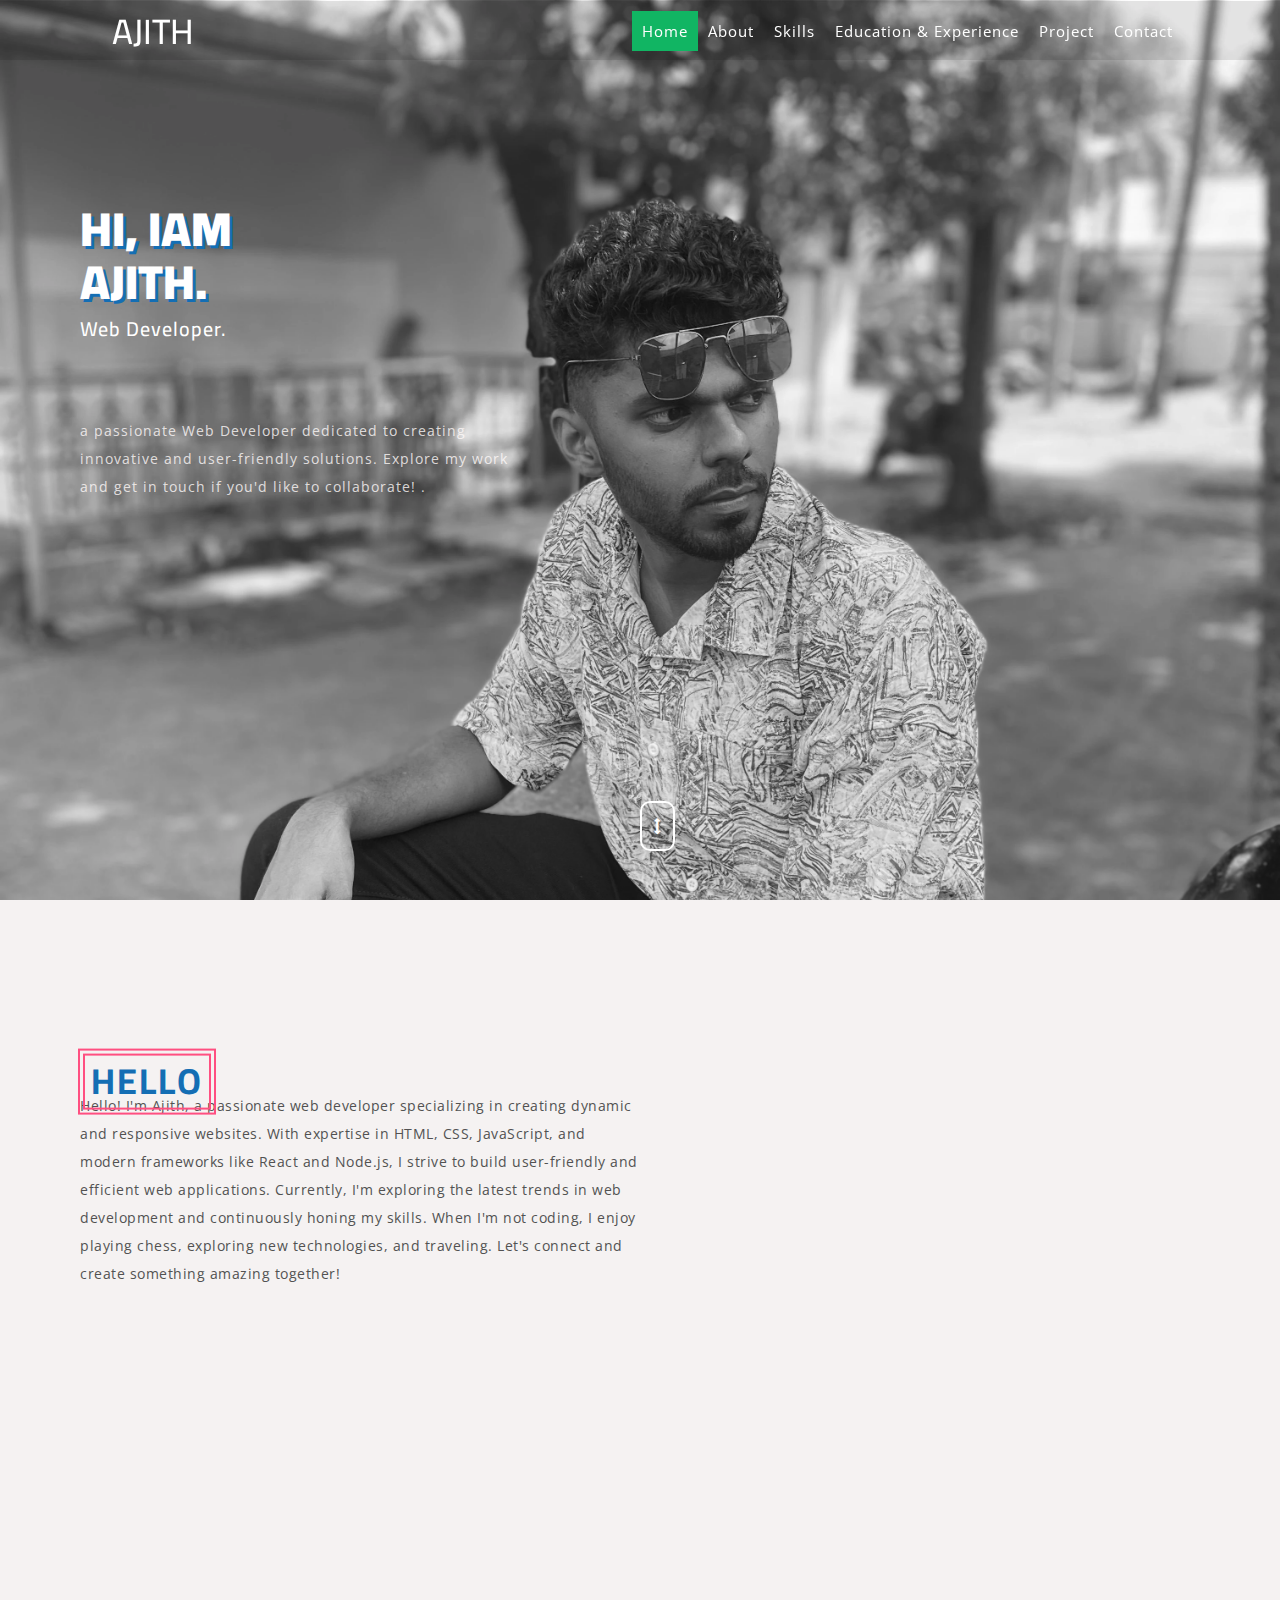
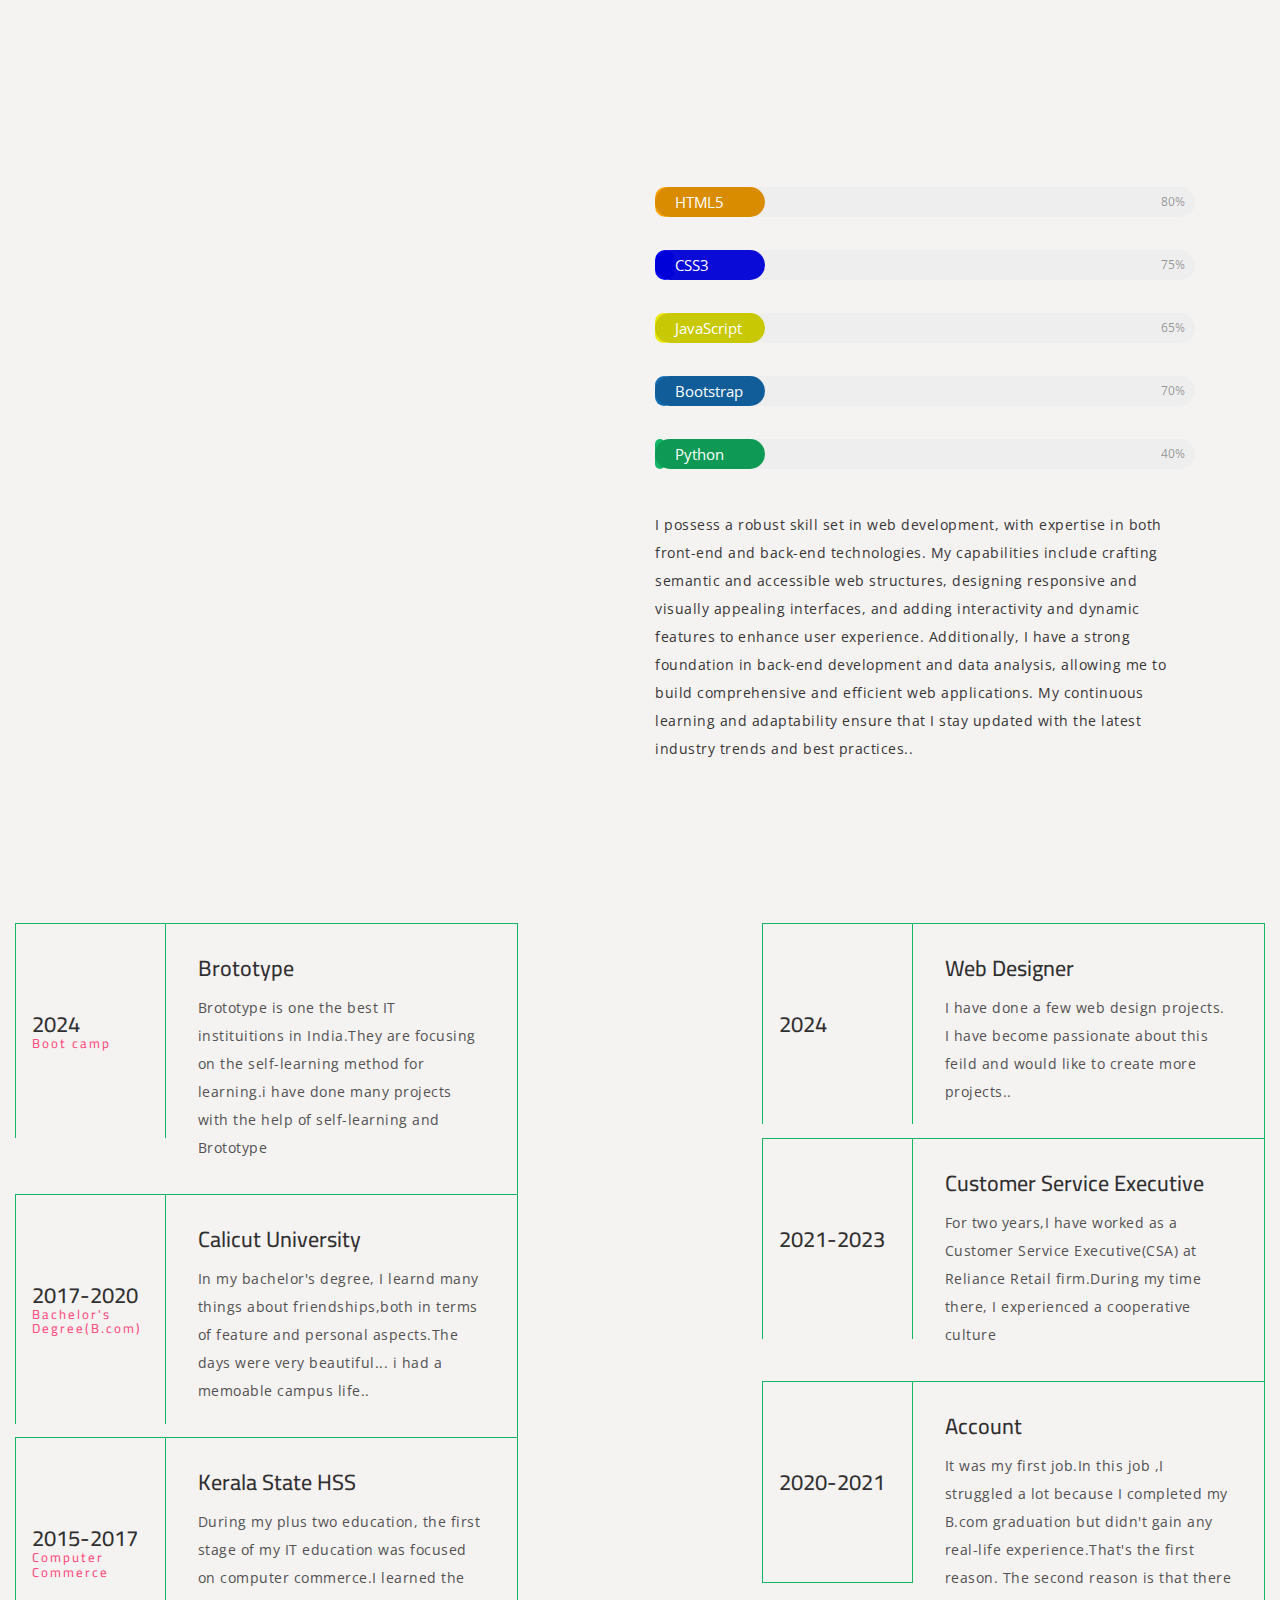
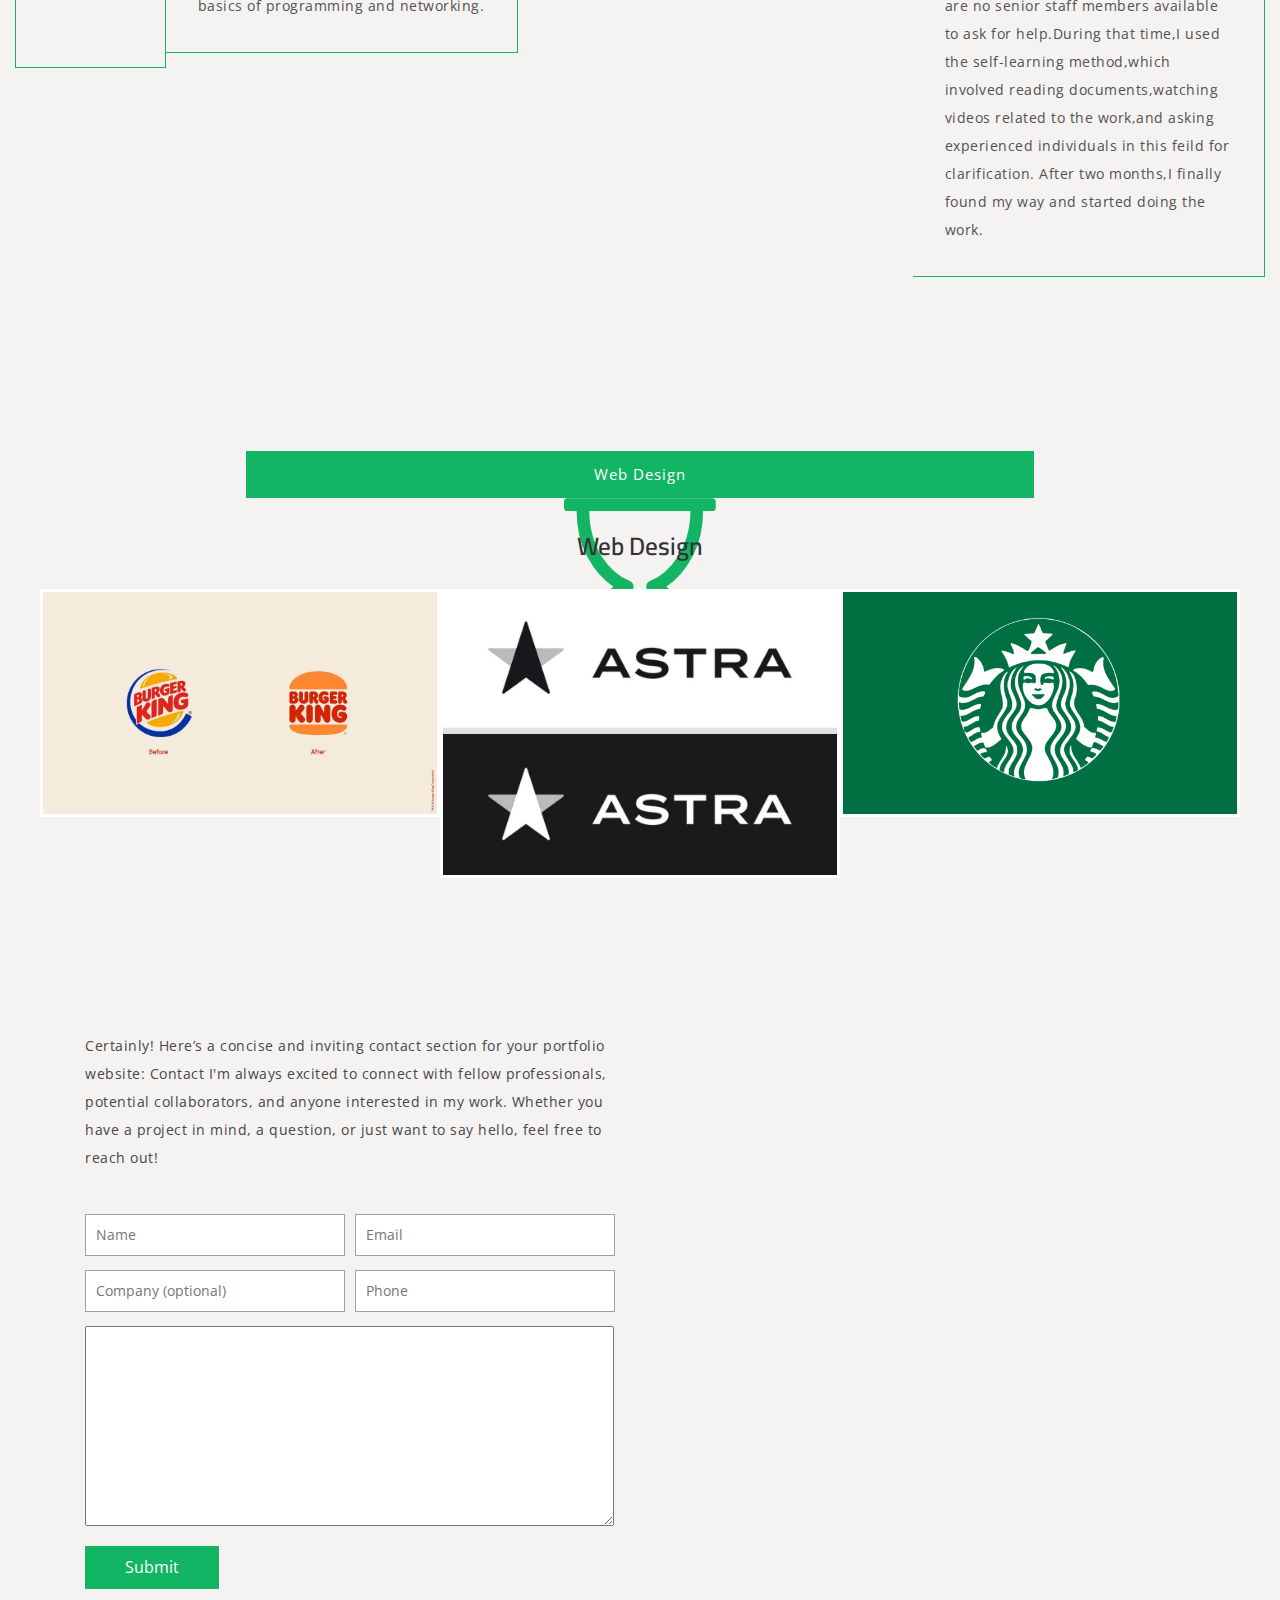
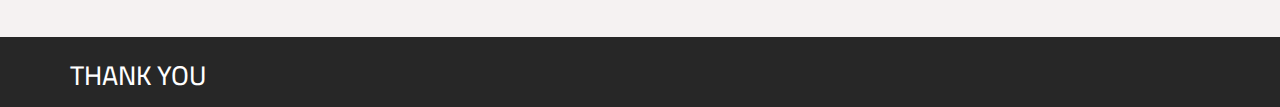
==== commit 44e34d80: "file edited" ====
--- a/index.html
+++ b/index.html
@@ -6,833 +6,1014 @@
 -->
 <!DOCTYPE html>
 <html lang="en">
-<head>
-<title>Ajith Personal  | </title>
-<link rel="icon" href="images/favicon.jpg" type="image/x-icon"/>
-<!-- custom-theme -->
-<meta name="viewport" content="width=device-width, initial-scale=1">
-<meta http-equiv="Content-Type" content="text/html; charset=utf-8" />
-<meta name="keywords" content="My Design Responsive web template, Bootstrap Web Templates, Flat Web Templates, Android Compatible web template, 
-Smartphone Compatible web template, free webdesigns for Nokia, Samsung, LG, SonyEricsson, Motorola web design" />
-<script type="application/x-javascript"> addEventListener("load", function() { setTimeout(hideURLbar, 0); }, false);
-		function hideURLbar(){ window.scrollTo(0,1); } </script>
-
-<!-- Portfolio-CSS -->	<link rel="stylesheet" href="css/swipebox.css" type="text/css" media="all">
-		
-<link href="css/aos.css" rel="stylesheet" type="text/css" media="all" /><!-- //animation effects-css-->
-
-<link rel="stylesheet" href="css/index.css"><!-- skills bars CSS-->
-
-<!-- custom-theme -->
-<link href="css/bootstrap.css" rel="stylesheet" type="text/css" media="all" />
-<link href="css/style.css" rel="stylesheet" type="text/css" media="all" />
-<!-- //custom-theme -->
-	  
-<!-- font-awesome-icons -->
-<link href="css/font-awesome.css" rel="stylesheet"> 
-<!-- //font-awesome-icons -->
-
-<!-- googlefonts -->
-<link href="//fonts.googleapis.com/css?family=Open+Sans:300,300i,400,400i,600,600i,700,700i,800,800i&amp;subset=cyrillic,cyrillic-ext,greek,greek-ext,latin-ext,vietnamese" rel="stylesheet">
-<link href="//fonts.googleapis.com/css?family=Cairo:200,300,400,600,700,900&amp;subset=arabic,latin-ext" rel="stylesheet">
-<!-- //googlefonts -->
-
-</head>
-<body id="page-top" data-spy="scroll" data-target=".navbar-fixed-top">
-<!-- banner -->
-<div class="banner" id="home">
-	<div class="agileinfo-dot">
-		<div class="container">
-		<!-- header -->
-		<div class="header-w3layouts"> 
-			<!-- Navigation -->
-			<nav class="navbar navbar-default navbar-fixed-top"> 
-					<div class="navbar-header page-scroll">
-						<button type="button" class="navbar-toggle" data-toggle="collapse" data-target=".navbar-ex1-collapse">
-							<span class="sr-only">.</span>
-							<span class="icon-bar"></span>
-							<span class="icon-bar"></span>
-							<span class="icon-bar"></span>
-						</button>
-						<h1><a class="navbar-brand" href="index.html">Ajith</a></h1>
-					</div> 
-					<!-- Collect the nav links, forms, and other content for toggling -->
-					<div class="collapse navbar-collapse navbar-ex1-collapse">
-						<ul class="nav navbar-nav navbar-right cl-effect-15">
-							<!-- Hidden li included to remove active class from about link when scrolled up past about section -->
-							<li class="hidden"><a class="page-scroll" href="#page-top"></a>	</li>
-							<li><a class="page-scroll scroll" href="#home">Home</a></li>
-							<li><a class="page-scroll scroll" href="#about">About</a></li>
-							<li><a class="page-scroll scroll" href="#skills">Skills</a></li>
-							<li><a class="page-scroll scroll" href="#education">Education & Experience </a></li>
-							<li><a class="page-scroll scroll" href="#portfolio">Project</a></li>
-							<li><a class="page-scroll scroll" href="#contact">Contact</a></li>
-						</ul>
-					</div>
-					<!-- /.navbar-collapse -->
-				<!-- /.container -->
-			</nav>  
-		</div>	
-		<!-- //header -->
-
-			<div class="w3_banner_info">
-				<div class="w3_banner_info_grid">
-					<h2 data-aos="fade-right">Hi, iam </h2>
-					<h2 data-aos="fade-right">Ajith.</h2>
-					<h5 class="text-info text-white">Web Developer.</h5>
-					<p> a passionate Web Developer dedicated to creating innovative and user-friendly solutions. Explore my work and get in touch if you'd like to collaborate! .</p>
-					<!-- <ul data-aos="slide-up">
+  <head>
+    <title>Ajith Personal |</title>
+    <link rel="icon" href="images/icons8-buysellads-48.png" type="image/x-icon" />
+    <script src="https://kit.fontawesome.com/6b217f3fb2.js" crossorigin="anonymous"></script>
+    <!-- custom-theme -->
+    <meta name="viewport" content="width=device-width, initial-scale=1" />
+    <meta http-equiv="Content-Type" content="text/html; charset=utf-8" />
+    <meta
+      name="keywords"
+      content="My Design Responsive web template, Bootstrap Web Templates, Flat Web Templates, Android Compatible web template, 
+Smartphone Compatible web template, free webdesigns for Nokia, Samsung, LG, SonyEricsson, Motorola web design"
+    />
+    <script type="application/x-javascript">
+      addEventListener("load", function() { setTimeout(hideURLbar, 0); }, false);
+      	function hideURLbar(){ window.scrollTo(0,1); }
+    </script>
+
+    <!-- Portfolio-CSS -->
+    <link
+      rel="stylesheet"
+      href="css/swipebox.css"
+      type="text/css"
+      media="all"
+    />
+
+    <link href="css/aos.css" rel="stylesheet" type="text/css" media="all" />
+    <!-- //animation effects-css-->
+
+    <link rel="stylesheet" href="css/index.css" />
+    <!-- skills bars CSS-->
+
+    <!-- custom-theme -->
+    <link
+      href="css/bootstrap.css"
+      rel="stylesheet"
+      type="text/css"
+      media="all"
+    />
+    <link href="css/style.css" rel="stylesheet" type="text/css" media="all" />
+    <!-- //custom-theme -->
+
+    <!-- font-awesome-icons -->
+    <link href="css/font-awesome.css" rel="stylesheet" />
+    <!-- //font-awesome-icons -->
+
+    <!-- googlefonts -->
+    <link
+      href="//fonts.googleapis.com/css?family=Open+Sans:300,300i,400,400i,600,600i,700,700i,800,800i&amp;subset=cyrillic,cyrillic-ext,greek,greek-ext,latin-ext,vietnamese"
+      rel="stylesheet"
+    />
+    <link
+      href="//fonts.googleapis.com/css?family=Cairo:200,300,400,600,700,900&amp;subset=arabic,latin-ext"
+      rel="stylesheet"
+    />
+    <!-- //googlefonts -->
+  </head>
+  <body id="page-top" data-spy="scroll" data-target=".navbar-fixed-top">
+    <!-- banner -->
+    <div class="banner" id="home">
+      <div class="agileinfo-dot">
+        <div class="container">
+          <!-- header -->
+          <div class="header-w3layouts">
+            <!-- Navigation -->
+            <nav class="navbar navbar-default navbar-fixed-top">
+              <div class="navbar-header page-scroll">
+                <button
+                  type="button"
+                  class="navbar-toggle"
+                  data-toggle="collapse"
+                  data-target=".navbar-ex1-collapse"
+                >
+                  <span class="sr-only">.</span>
+                  <span class="icon-bar"></span>
+                  <span class="icon-bar"></span>
+                  <span class="icon-bar"></span>
+                </button>
+                <h1><a class="navbar-brand" href="index.html">Ajith</a></h1>
+              </div>
+              <!-- Collect the nav links, forms, and other content for toggling -->
+              <div class="collapse navbar-collapse navbar-ex1-collapse">
+                <ul class="nav navbar-nav navbar-right cl-effect-15">
+                  <!-- Hidden li included to remove active class from about link when scrolled up past about section -->
+                  <li class="hidden">
+                    <a class="page-scroll" href="#page-top"></a>
+                  </li>
+                  <li><a class="page-scroll scroll" href="#home">Home</a></li>
+                  <li><a class="page-scroll scroll" href="#about">About</a></li>
+                  <li>
+                    <a class="page-scroll scroll" href="#skills">Skills</a>
+                  </li>
+                  <li>
+                    <a class="page-scroll scroll" href="#education"
+                      >Education & Experience
+                    </a>
+                  </li>
+                  <li>
+                    <a class="page-scroll scroll" href="#portfolio">Project</a>
+                  </li>
+                  <li>
+                    <a class="page-scroll scroll" href="#contact">Contact</a>
+                  </li>
+                </ul>
+              </div>
+              <!-- /.navbar-collapse -->
+              <!-- /.container -->
+            </nav>
+          </div>
+          <!-- //header -->
+
+          <div class="w3_banner_info">
+            <div class="w3_banner_info_grid">
+              <h2 data-aos="fade-right">Hi, iam</h2>
+              <h2 data-aos="fade-right">Ajith.</h2>
+              <h5 class="text-info text-white">Web Developer.</h5>
+              <p>
+                a passionate Web Developer dedicated to creating innovative and
+                user-friendly solutions. Explore my work and get in touch if
+                you'd like to collaborate! .
+              </p>
+              <!-- <ul data-aos="slide-up">
 						<li><a href="#" class="w3ls_more" data-toggle="modal" data-target="#myModal">Know More</a></li>
 						<li><a href="#" class="scroll w3l_contact"><i class="fa fa-download" aria-hidden="true"></i> Download CV</a></li>
 					</ul> -->
-				</div>
-			</div>
-			<div class="thim-click-to-bottom">
-				<a href="#about" class="scroll">
-					<i class="fa fa-arrows-v" aria-hidden="true"></i>
-				</a>
-			</div>
-		</div>
-	</div>
-</div>
-<!-- banner -->
-
-<!-- bootstrap-modal-pop-up -->
-	<!-- modal -->
-	<div class="modal about-modal fade" id="myModal" tabindex="-1" role="dialog">
-		<div class="modal-dialog" role="document">
-			<div class="modal-content">
-				<div class="modal-header"> 
-					<button type="button" class="close" data-dismiss="modal" aria-label="Close"><span aria-hidden="true">&times;</span></button>						
-						<h4 class="modal-title">About Me</h4>
-				</div> 
-				<div class="modal-body">
-					<div class="modalpad"> 
-						<div class="modalpop ">
-							<!-- <img src="images/1.jpeg" class="img-responsive" alt=""/> -->
-						</div>
-						<div class="about-modal wthree">
-							<h3>Hi, i'm <span>Ajith</span></h3>
-							<h4>Web Developer</h4>
-							<ul class="address">
-								<li>
-									<ul class="agileits-address-text ">
-										<li><b>D.O.B</b></li>
-										<li>10-01-2000</li>
-									</ul>
-								</li>
-								<li>
-									<ul class="agileits-address-text">
-										<li><b>PHONE </b></li>
-										<li>9995981617</li>
-									</ul>
-								</li>
-								<li>
-									<ul class="agileits-address-text">
-										<li><b>ADDRESS </b></li>
-										<li>Parudur, Palakkad, Kerala, India.</li>
-									</ul>
-								</li>
-								<li>
-									<ul class="agileits-address-text">
-										<li><b>E-MAIL </b></li>
-										<li><a href="mailto:example@mail.com"> ajithnp250@gmail.com</a></li>
-									</ul>
-								</li>
-								<li>
-									<ul class="agileits-address-text">
-										<li><b>WEBSITE </b></li>
-										<li><a href="#">www.mydesign.com</a></li>
-									</ul>
-								</li>
-							</ul> 
-						</div> 
-						<div class="clearfix"> </div>
-				</div>
-			</div>
-		</div>
-	</div>
-	</div>
-	<!-- //modal -->	
-<!-- //bootstrap-modal-pop-up --> 
-
-<!-- about -->
-<div class="about" id="about">
-	<h3 data-aos="zoom-in">About me</h3>
-	<div class="col-md-6 about-left">
-		<h3 data-aos="slide-up">Hello</h3>
-		<p>Hello! I'm Ajith, a passionate web developer specializing in creating dynamic and responsive websites. With expertise in HTML, CSS, JavaScript, and modern frameworks like React and Node.js, I strive to build user-friendly and efficient web applications. Currently, I'm exploring the latest trends in web development and continuously honing my skills. When I'm not coding, I enjoy playing chess, exploring new technologies, and traveling. Let's connect and create something amazing together!</p>
-		<!-- <img src="/IMG_20240619_182532.jpg" alt="" /> -->
-	</div>
-	<div data-aos="flip-right" class="col-md-6 about-right">
-		<img src="images/image aj.jpg" alt="" />
-	</div>
-	<div class="clearfix"></div>
-</div>
-<!-- //about -->
-
-<!-- skills -->
-<div class="skills" id="skills">
-	<div class="container">
-				<h3 data-aos="zoom-in">Skills</h3>
-		<div class="skill-grids">
-			<div class="col-md-6 skill-grids-left">
-				<div data-aos="flip-left" class="col-md-6 w3labout-img"> 
-				<div class="boxw3-agile"> 
-					<!-- <img src="images/s1.jpg" alt="" class="img-responsive" /> -->
-					<div class="agile-caption">
-						<h3>Html5</h3>
-						<p>Lorem ipsum dolor sit amet.</p>
-					</div> 
-				</div>
-				</div>
-				<div data-aos="flip-right" class="col-md-6 w3labout-img"> 
-				<div class="boxw3-agile"> 
-					<!-- <img src="images/s2.jpg" alt="" class="img-responsive" /> -->
-					<div class="agile-caption">
-						<h3>Python</h3>
-						<p>Lorem ipsum dolor sit amet.</p>
-					</div> 
-				</div>
-				</div>
-				<div class="clearfix"></div>
-				<div  data-aos="flip-left" class="col-md-6 w3labout-img"> 
-				<div class="boxw3-agile"> 
-					<!-- <img src="images/s3.jpg" alt="" class="img-responsive" /> -->
-					<div class="agile-caption">
-						<h3>Css</h3>
-						<p>Lorem ipsum dolor sit amet.</p>
-					</div> 
-				</div>
-				</div>
-				<div data-aos="flip-right" class="col-md-6 w3labout-img"> 
-				<div class="boxw3-agile"> 
-					<!-- <img src="images/s4.jpg" alt="" class="img-responsive" /> -->
-					<div class="agile-caption">
-						<h3>JavaScript</h3>
-						<p>Lorem ipsum dolor sit amet.</p>
-					</div> 
-				</div>
-				</div>
-				<div class="clearfix"></div>
-			</div>
-			<div class="col-md-6 skill-grids-right">
-					
-			<!-- Skills -->
-			<div class="skillbar clearfix " data-percent="80%">
-				<div class="skillbar-title" style="background: orange;"><span>HTML5</span></div>
-				<div class="skillbar-bar" style="background: orange;"></div>
-				<div class="skill-bar-percent">80%</div>
-			</div> <!-- End Skill Bar -->
-
-			<div class="skillbar clearfix " data-percent="75%">
-				<div class="skillbar-title" style="background: rgba(0, 0, 255, 0.943);"><span>CSS3</span></div>
-				<div class="skillbar-bar" style="background: blue;"></div>
-				<div class="skill-bar-percent">75%</div>
-			</div> <!-- End Skill Bar -->
-
-			<div class="skillbar clearfix " data-percent="65%">
-				<div class="skillbar-title" style="background: rgb(235, 235, 5);"><span>JavaScript</span></div>
-				<div class="skillbar-bar" style="background: rgb(231, 231, 4);"></div>
-				<div class="skill-bar-percent">65%</div>
-			</div> <!-- End Skill Bar -->
-
-			<div class="skillbar clearfix " data-percent="70%">
-				<div class="skillbar-title" style="background: #146eb4;"><span>Bootstrap</span></div>
-				<div class="skillbar-bar" style="background: #146eb4;"></div>
-				<div class="skill-bar-percent">70%</div>
-			</div> <!-- End Skill Bar -->
-
-			<div class="skillbar clearfix " data-percent="40%">
-				<div class="skillbar-title" style="background: #11b563;"><span>Python</span></div>
-				<div class="skillbar-bar" style="background: #11b563;"></div>
-				<div class="skill-bar-percent">40%</div>
-			</div> <!-- End Skill Bar -->
-
-				<p class="p1">I possess a robust skill set in web development, with expertise in both front-end and back-end technologies. My capabilities include crafting semantic and accessible web structures, designing responsive and visually appealing interfaces, and adding interactivity and dynamic features to enhance user experience. Additionally, I have a strong foundation in back-end development and data analysis, allowing me to build comprehensive and efficient web applications. My continuous learning and adaptability ensure that I stay updated with the latest industry trends and best practices..</p>
-			<!-- //Skills -->
-			</div>
-			<div class="clearfix"></div>
-		</div>
-	</div>
-</div>
-<!-- //skills -->
-
-<!-- /education -->
- <div class="education" id="education">
-	    <div class="col-md-5 education-w3l">
-		     <h3 data-aos="zoom-in" class="w3l_head three">My Education</h3>
-			  <div class="education-agile-grids">
-				  <div class="education-agile-w3l">
-				     <div class="education-agile-w3l-year">
-					       <h4>2024</h4>
-						   <h6>Boot camp</h6>
-				     </div>
-					 <div class="education-agile-w3l-info">
-					       <h4>Brototype</h4>
-						   <p>Brototype is one the best IT instituitions in India.They are focusing on the self-learning method for learning.i have done many projects with the help of self-learning and Brototype</p>
-						  
-				     </div>
-				      <div class="clearfix"></div>
-				  </div>
-				  <div class="education-agile-w3l two">
-				     <div class="education-agile-w3l-year">
-					       <h4>2017-2020</h4>
-						   <h6>Bachelor's Degree(B.com)</h6>
-				     </div>
-					 <div class="education-agile-w3l-info">
-					       <h4>Calicut University</h4>
-						   <p>In my bachelor's degree, I learnd many things about friendships,both in terms of feature and personal aspects.The days were very beautiful... i had a memoable campus life..</p>
-						  
-				     </div>
-				      <div class="clearfix"></div>
-				  </div>
-				  <div class="education-agile-w3l">
-				     <div class="education-agile-w3l-year last">
-					       <h4>2015-2017</h4>
-						   <h6>Computer Commerce</h6>
-				     </div>
-					 <div class="education-agile-w3l-info last">
-					       <h4>Kerala State HSS</h4>
-						   <p>During my plus two education, the first stage of my IT education was focused on computer commerce.I learned the basics of programming and networking.</p>
-						  
-				     </div>
-				      <div class="clearfix"></div>
-				  </div>
-				 
-			  </div>
-		</div>
-		
-		<div data-aos="slide-up" class="col-md-2 middle">
-			<i class="fa fa-hourglass-end" aria-hidden="true"></i>
-		</div>
-		
-	    <div class="col-md-5 education-w3l">
-		     <h3 data-aos="zoom-in" class="w3l_head three">My Experience</h3>
-			  <div class="education-agile-grids">
-				  <div class="education-agile-w3l">
-				     <div class="education-agile-w3l-year">
-					       <h4>2024</h4>
-						   <!-- <h6>Lorem ipsum</h6> -->
-				     </div>
-					 <div class="education-agile-w3l-info">
-					       <h4>Web Designer</h4>
-						   <p>I have done a few web design projects. I have become passionate about this feild and would like to create more projects..</p>
-						  
-				     </div>
-				      <div class="clearfix"></div>
-				  </div>
-				  <div class="education-agile-w3l two">
-				     <div class="education-agile-w3l-year">
-					       <h4>2021-2023</h4>
-						   <!-- <h6>CSA</h6> -->
-				     </div>
-					 <div class="education-agile-w3l-info">
-					       <h4>Customer Service Executive</h4>
-						   <p> For two years,I have worked as a Customer Service Executive(CSA) at Reliance Retail firm.During my time there, I experienced a cooperative culture</p>
-						  
-				     </div>
-				      <div class="clearfix"></div>
-				  </div>
-				  <div class="education-agile-w3l">
-				     <div class="education-agile-w3l-year last">
-					       <h4>2020-2021</h4>
-						   <!-- <h6>Lorem ipsum</h6> -->
-				     </div>
-					 <div class="education-agile-w3l-info last">
-					       <h4>Account</h4>
-						  	<p>It was my first job.In this job ,I struggled a lot because I completed my B.com graduation but didn't gain any real-life experience.That's the first reason. The second reason is that there are no senior staff members available to ask for help.During that time,I used the self-learning method,which involved reading documents,watching videos related to the work,and asking experienced individuals in this feild for clarification. After two months,I finally found my way and started doing the work.</p>
-						  
-				     </div>
-				      <div class="clearfix"></div>
-				  </div>
-				 
-			  </div>
-		</div>
-		 <div class="clearfix"> </div>
-		</div>
- <!-- //education -->
- 
- <!-- Portfolio -->
-	<div class="portfolio" id="portfolio">
-		<h3 data-aos="zoom-in" >Projects</h3>
-
-		<div class="tabs tabs-style-bar">
-			<nav>
-				<ul>
-					<li><a href="#section-bar-1" class="icon icon-box"><span>Web Design</span></a></li>
-					<!-- <li><a href="#section-bar-2" class="icon icon-display"><span>Mobile Apps</span></a></li>
+            </div>
+          </div>
+          <div class="thim-click-to-bottom">
+            <a href="#about" class="scroll">
+              <i class="fa fa-arrows-v" aria-hidden="true"></i>
+            </a>
+          </div>
+        </div>
+      </div>
+    </div>
+    <!-- banner -->
+
+    <!-- bootstrap-modal-pop-up -->
+    <!-- modal -->
+    <div
+      class="modal about-modal fade"
+      id="myModal"
+      tabindex="-1"
+      role="dialog"
+    >
+      <div class="modal-dialog" role="document">
+        <div class="modal-content">
+          <div class="modal-header">
+            <button
+              type="button"
+              class="close"
+              data-dismiss="modal"
+              aria-label="Close"
+            >
+              <span aria-hidden="true">&times;</span>
+            </button>
+            <h4 class="modal-title">About Me</h4>
+          </div>
+          <div class="modal-body">
+            <div class="modalpad">
+              <div class="modalpop">
+                <!-- <img src="images/1.jpeg" class="img-responsive" alt=""/> -->
+              </div>
+              <div class="about-modal wthree">
+                <h3>Hi, i'm <span>Ajith</span></h3>
+                <h4>Web Developer</h4>
+                <ul class="address">
+                  <li>
+                    <ul class="agileits-address-text">
+                      <li><b>D.O.B</b></li>
+                      <li>10-01-2000</li>
+                    </ul>
+                  </li>
+                  <li>
+                    <ul class="agileits-address-text">
+                      <li><b>PHONE </b></li>
+                      <li>9995981617</li>
+                    </ul>
+                  </li>
+                  <li>
+                    <ul class="agileits-address-text">
+                      <li><b>ADDRESS </b></li>
+                      <li>Parudur, Palakkad, Kerala, India.</li>
+                    </ul>
+                  </li>
+                  <li>
+                    <ul class="agileits-address-text">
+                      <li><b>E-MAIL </b></li>
+                      <li>
+                        <a href="mailto:example@mail.com">
+                          ajithnp250@gmail.com</a
+                        >
+                      </li>
+                    </ul>
+                  </li>
+                  <li>
+                    <ul class="agileits-address-text">
+                      <li><b>WEBSITE </b></li>
+                      <li><a href="#">www.mydesign.com</a></li>
+                    </ul>
+                  </li>
+                </ul>
+              </div>
+              <div class="clearfix"></div>
+            </div>
+          </div>
+        </div>
+      </div>
+    </div>
+    <!-- //modal -->
+    <!-- //bootstrap-modal-pop-up -->
+
+    <!-- about -->
+    <div class="about" id="about">
+      <h3 data-aos="zoom-in">About me</h3>
+      <div class="col-md-6 about-left">
+        <h3 data-aos="slide-up">Hello</h3>
+        <p>
+          Hello! I'm Ajith, a passionate web developer specializing in creating
+          dynamic and responsive websites. With expertise in HTML, CSS,
+          JavaScript, and modern frameworks like React and Node.js, I strive to
+          build user-friendly and efficient web applications. Currently, I'm
+          exploring the latest trends in web development and continuously honing
+          my skills. When I'm not coding, I enjoy playing chess, exploring new
+          technologies, and traveling. Let's connect and create something
+          amazing together!
+        </p>
+        <!-- <img src="/IMG_20240619_182532.jpg" alt="" /> -->
+      </div>
+      <div data-aos="flip-right" class="col-md-6 about-right">
+        <img src="images/image aj.webp" alt="" />
+      </div>
+      <div class="clearfix"></div>
+    </div>
+    <!-- //about -->
+
+    <!-- skills -->
+    <div class="skills" id="skills">
+      <div class="container">
+        <h3 data-aos="zoom-in">Skills</h3>
+        <div class="skill-grids">
+          <div class="col-md-6 skill-grids-left">
+            <div data-aos="flip-left" class="col-md-6 w3labout-img">
+              <div class="boxw3-agile">
+                <!-- <img src="images/s1.jpg" alt="" class="img-responsive" /> -->
+                <div class="agile-caption">
+                  <h3>Html5</h3>
+                  <p>Lorem ipsum dolor sit amet.</p>
+                </div>
+              </div>
+            </div>
+            <div data-aos="flip-right" class="col-md-6 w3labout-img">
+              <div class="boxw3-agile">
+                <!-- <img src="images/s2.jpg" alt="" class="img-responsive" /> -->
+                <div class="agile-caption">
+                  <h3>Python</h3>
+                  <p>Lorem ipsum dolor sit amet.</p>
+                </div>
+              </div>
+            </div>
+            <div class="clearfix"></div>
+            <div data-aos="flip-left" class="col-md-6 w3labout-img">
+              <div class="boxw3-agile">
+                <!-- <img src="images/s3.jpg" alt="" class="img-responsive" /> -->
+                <div class="agile-caption">
+                  <h3>Css</h3>
+                  <p>Lorem ipsum dolor sit amet.</p>
+                </div>
+              </div>
+            </div>
+            <div data-aos="flip-right" class="col-md-6 w3labout-img">
+              <div class="boxw3-agile">
+                <!-- <img src="images/s4.jpg" alt="" class="img-responsive" /> -->
+                <div class="agile-caption">
+                  <h3>JavaScript</h3>
+                  <p>Lorem ipsum dolor sit amet.</p>
+                </div>
+              </div>
+            </div>
+            <div class="clearfix"></div>
+          </div>
+          <div class="col-md-6 skill-grids-right">
+            <!-- Skills -->
+            <div class="skillbar clearfix" data-percent="80%">
+              <div class="skillbar-title" style="background: orange">
+                <span>HTML5</span>
+              </div>
+              <div class="skillbar-bar" style="background: orange"></div>
+              <div class="skill-bar-percent">80%</div>
+            </div>
+            <!-- End Skill Bar -->
+
+            <div class="skillbar clearfix" data-percent="75%">
+              <div
+                class="skillbar-title"
+                style="background: rgba(0, 0, 255, 0.943)"
+              >
+                <span>CSS3</span>
+              </div>
+              <div class="skillbar-bar" style="background: blue"></div>
+              <div class="skill-bar-percent">75%</div>
+            </div>
+            <!-- End Skill Bar -->
+
+            <div class="skillbar clearfix" data-percent="65%">
+              <div class="skillbar-title" style="background: rgb(235, 235, 5)">
+                <span>JavaScript</span>
+              </div>
+              <div
+                class="skillbar-bar"
+                style="background: rgb(231, 231, 4)"
+              ></div>
+              <div class="skill-bar-percent">65%</div>
+            </div>
+            <!-- End Skill Bar -->
+
+            <div class="skillbar clearfix" data-percent="70%">
+              <div class="skillbar-title" style="background: #146eb4">
+                <span>Bootstrap</span>
+              </div>
+              <div class="skillbar-bar" style="background: #146eb4"></div>
+              <div class="skill-bar-percent">70%</div>
+            </div>
+            <!-- End Skill Bar -->
+
+            <div class="skillbar clearfix" data-percent="40%">
+              <div class="skillbar-title" style="background: #11b563">
+                <span>Python</span>
+              </div>
+              <div class="skillbar-bar" style="background: #11b563"></div>
+              <div class="skill-bar-percent">40%</div>
+            </div>
+            <!-- End Skill Bar -->
+
+            <p class="p1">
+              I possess a robust skill set in web development, with expertise in
+              both front-end and back-end technologies. My capabilities include
+              crafting semantic and accessible web structures, designing
+              responsive and visually appealing interfaces, and adding
+              interactivity and dynamic features to enhance user experience.
+              Additionally, I have a strong foundation in back-end development
+              and data analysis, allowing me to build comprehensive and
+              efficient web applications. My continuous learning and
+              adaptability ensure that I stay updated with the latest industry
+              trends and best practices..
+            </p>
+            <!-- //Skills -->
+          </div>
+          <div class="clearfix"></div>
+        </div>
+      </div>
+    </div>
+    <!-- //skills -->
+
+    <!-- /education -->
+    <div class="education" id="education">
+      <div class="col-md-5 education-w3l">
+        <h3 data-aos="zoom-in" class="w3l_head three">My Education</h3>
+        <div class="education-agile-grids">
+          <div class="education-agile-w3l">
+            <div class="education-agile-w3l-year">
+              <h4>2024</h4>
+              <h6>Boot camp</h6>
+            </div>
+            <div class="education-agile-w3l-info">
+              <h4>Brototype</h4>
+              <p>
+                Brototype is one the best IT instituitions in India.They are
+                focusing on the self-learning method for learning.i have done
+                many projects with the help of self-learning and Brototype
+              </p>
+            </div>
+            <div class="clearfix"></div>
+          </div>
+          <div class="education-agile-w3l two">
+            <div class="education-agile-w3l-year">
+              <h4>2017-2020</h4>
+              <h6>Bachelor's Degree(B.com)</h6>
+            </div>
+            <div class="education-agile-w3l-info">
+              <h4>Calicut University</h4>
+              <p>
+                In my bachelor's degree, I learnd many things about
+                friendships,both in terms of feature and personal aspects.The
+                days were very beautiful... i had a memoable campus life..
+              </p>
+            </div>
+            <div class="clearfix"></div>
+          </div>
+          <div class="education-agile-w3l">
+            <div class="education-agile-w3l-year last">
+              <h4>2015-2017</h4>
+              <h6>Computer Commerce</h6>
+            </div>
+            <div class="education-agile-w3l-info last">
+              <h4>Kerala State HSS</h4>
+              <p>
+                During my plus two education, the first stage of my IT education
+                was focused on computer commerce.I learned the basics of
+                programming and networking.
+              </p>
+            </div>
+            <div class="clearfix"></div>
+          </div>
+        </div>
+      </div>
+
+      <div data-aos="slide-up" class="col-md-2 middle">
+        <i class="fa fa-hourglass-end" aria-hidden="true"></i>
+      </div>
+
+      <div class="col-md-5 education-w3l">
+        <h3 data-aos="zoom-in" class="w3l_head three">My Experience</h3>
+        <div class="education-agile-grids">
+          <div class="education-agile-w3l">
+            <div class="education-agile-w3l-year">
+              <h4>2024</h4>
+              <!-- <h6>Lorem ipsum</h6> -->
+            </div>
+            <div class="education-agile-w3l-info">
+              <h4>Web Designer</h4>
+              <p>
+                I have done a few web design projects. I have become passionate
+                about this feild and would like to create more projects..
+              </p>
+            </div>
+            <div class="clearfix"></div>
+          </div>
+          <div class="education-agile-w3l two">
+            <div class="education-agile-w3l-year">
+              <h4>2021-2023</h4>
+              <!-- <h6>CSA</h6> -->
+            </div>
+            <div class="education-agile-w3l-info">
+              <h4>Customer Service Executive</h4>
+              <p>
+                For two years,I have worked as a Customer Service Executive(CSA)
+                at Reliance Retail firm.During my time there, I experienced a
+                cooperative culture
+              </p>
+            </div>
+            <div class="clearfix"></div>
+          </div>
+          <div class="education-agile-w3l">
+            <div class="education-agile-w3l-year last">
+              <h4>2020-2021</h4>
+              <!-- <h6>Lorem ipsum</h6> -->
+            </div>
+            <div class="education-agile-w3l-info last">
+              <h4>Account</h4>
+              <p>
+                It was my first job.In this job ,I struggled a lot because I
+                completed my B.com graduation but didn't gain any real-life
+                experience.That's the first reason. The second reason is that
+                there are no senior staff members available to ask for
+                help.During that time,I used the self-learning method,which
+                involved reading documents,watching videos related to the
+                work,and asking experienced individuals in this feild for
+                clarification. After two months,I finally found my way and
+                started doing the work.
+              </p>
+            </div>
+            <div class="clearfix"></div>
+          </div>
+        </div>
+      </div>
+      <div class="clearfix"></div>
+    </div>
+    <!-- //education -->
+
+    <!-- Portfolio -->
+    <div class="portfolio" id="portfolio">
+      <h3 data-aos="zoom-in">Projects</h3>
+
+      <div class="tabs tabs-style-bar">
+        <nav>
+          <ul>
+            <li>
+              <a href="#section-bar-1" class="icon icon-box"
+                ><span>Web Design</span></a
+              >
+            </li>
+            <!-- <li><a href="#section-bar-2" class="icon icon-display"><span>Mobile Apps</span></a></li>
 					<li><a href="#section-bar-3" class="icon icon-upload"><span>UI/UX Design</span></a></li>
 					<li><a href="#section-bar-4" class="icon icon-tools"><span>Graphic Design</span></a></li> -->
-				</ul>
-			</nav>
-
-			<div class="content-wrap">
-
-				<!-- Tab-1 -->
-				<section id="section-bar-1" class="agileits w3layouts">
-					<h4>Web Design</h4>
-					<div class="gallery-grids">
-						<div class="col-md-4 col-sm-4 gallery-top">
-							<a href="/strarbucks.png" class="swipebox">
-								<figure class="effect-bubba">
-									<img src="images/burger-king.jpg" alt="" class="img-responsive">
-									<figcaption>
-										<h4>Web Design</h4>
-									</figcaption>
-								</figure>
-							</a>
-						</div>
-						<div class="col-md-4 col-sm-4 gallery-top">
-							<a href="images/p4.jpg" class="swipebox">
-								<figure class="effect-bubba">
-									<img class="gallery-img" src="images/astra-style-guide-horizontal-logos-retina.jpg" alt="" class="img-responsive">
-									<figcaption>
-										<h4>Web Design</h4>
-									</figcaption>
-								</figure>
-							</a>
-						</div>
-						<div class="col-md-4 col-sm-4 gallery-top">
-							<a href="images/p5.jpg" class="swipebox">
-								<figure class="effect-bubba">
-									<img src="images/starbucks logo.png" alt="" class="img-responsive">
-									<figcaption>
-										<h4>Web Design</h4>
-									</figcaption>
-								</figure>
-							</a>
-						</div>
-					
-					</div>
-				</section>
-				<!-- //Tab-1 -->
-
-				<!-- Tab-2 -->
-				<section id="section-bar-2" class="agileits w3layouts">
-					<h4>Mobile Apps</h4>
-					<div class="gallery-grids">
-						<div class="col-md-4 col-sm-4 gallery-top">
-							<a href="images/p1.jpg" class="swipebox">
-								<figure class="effect-bubba">
-									<img src="images/p1.jpg" alt="" class="img-responsive">
-									<figcaption>
-										<h4>Mobile Apps</h4>
-									</figcaption>
-								</figure>
-							</a>
-						</div>
-						<div class="col-md-4 col-sm-4 gallery-top">
-							<a href="images/p2.jpg" class="swipebox">
-								<figure class="effect-bubba">
-									<img src="images/p2.jpg" alt="" class="img-responsive">
-									<figcaption>
-										<h4>Mobile Apps</h4>
-									</figcaption>
-								</figure>
-							</a>
-						</div>
-						<div class="col-md-4 col-sm-4 gallery-top">
-							<a href="images/p3.jpg" class="swipebox">
-								<figure class="effect-bubba">
-									<img src="images/p3.jpg" alt="" class="img-responsive">
-									<figcaption>
-										<h4>Mobile Apps</h4>
-									</figcaption>
-								</figure>
-							</a>
-						</div>
-						<div class="col-md-4 col-sm-4 gallery-top">
-							<a href="images/p12.jpg" class="swipebox">
-								<figure class="effect-bubba">
-									<img src="images/p12.jpg" alt="" class="img-responsive">
-									<figcaption>
-										<h4>Mobile Apps</h4>
-									</figcaption>
-								</figure>
-							</a>
-						</div>
-						<div class="col-md-4 col-sm-4 gallery-top">
-							<a href="images/p13.jpg" class="swipebox">
-								<figure class="effect-bubba">
-									<img src="images/p13.jpg" alt="" class="img-responsive">
-									<figcaption>
-										<h4>Mobile Apps</h4>
-									</figcaption>
-								</figure>
-							</a>
-						</div>
-						<div class="col-md-4 col-sm-4 gallery-top">
-							<a href="images/8.jpg" class="swipebox">
-								<figure class="effect-bubba">
-									<img src="images/8.jpg" alt="" class="img-responsive">
-									<figcaption>
-										<h4>Mobile Apps</h4>
-									</figcaption>
-								</figure>
-							</a>
-						</div>
-						<div class="col-md-4 col-sm-4 gallery-top">
-							<a href="images/9.jpg" class="swipebox">
-								<figure class="effect-bubba">
-									<img src="images/9.jpg" alt="" class="img-responsive">
-									<figcaption>
-										<h4>Mobile Apps</h4>
-									</figcaption>
-								</figure>
-							</a>
-						</div>
-						<div class="col-md-4 col-sm-4 gallery-top">
-							<a href="images/6.jpg" class="swipebox">
-								<figure class="effect-bubba">
-									<img src="images/6.jpg" alt="" class="img-responsive">
-									<figcaption>
-										<h4>Mobile Apps</h4>
-									</figcaption>
-								</figure>
-							</a>
-						</div>
-						<div class="col-md-4 col-sm-4 gallery-top">
-							<a href="images/7.jpg" class="swipebox">
-								<figure class="effect-bubba">
-									<img src="images/7.jpg" alt="" class="img-responsive">
-									<figcaption>
-										<h4>Mobile Apps</h4>
-									</figcaption>
-								</figure>
-							</a>
-						</div>
-						<div class="clearfix"></div>
-					</div>
-				</section>
-				<!-- //Tab-2 -->
-
-				<!-- Tab-3 -->
-				<section id="section-bar-3" class="agileits w3layouts">
-					<h4>UI/UX Design</h4>
-					<div class="gallery-grids">
-						<div class="col-md-4 col-sm-4 gallery-top">
-							<a href="images/p1.jpg" class="swipebox">
-								<figure class="effect-bubba">
-									<img src="images/p1.jpg" alt="" class="img-responsive">
-									<figcaption>
-										<h4>UI/UX Design</h4>
-									</figcaption>
-								</figure>
-							</a>
-						</div>
-						<div class="col-md-4 col-sm-4 gallery-top">
-							<a href="images/p2.jpg" class="swipebox">
-								<figure class="effect-bubba">
-									<img src="images/p2.jpg" alt="" class="img-responsive">
-									<figcaption>
-										<h4>UI/UX Design</h4>
-									</figcaption>
-								</figure>
-							</a>
-						</div>
-						<div class="col-md-4 col-sm-4 gallery-top">
-							<a href="images/p3.jpg" class="swipebox">
-								<figure class="effect-bubba">
-									<img src="images/p3.jpg" alt="" class="img-responsive">
-									<figcaption>
-										<h4>UI/UX Design</h4>
-									</figcaption>
-								</figure>
-							</a>
-						</div>
-						<div class="col-md-4 col-sm-4 gallery-top">
-							<a href="images/p4.jpg" class="swipebox">
-								<figure class="effect-bubba">
-									<img src="images/p4.jpg" alt="" class="img-responsive">
-									<figcaption>
-										<h4>UI/UX Design</h4>
-									</figcaption>
-								</figure>
-							</a>
-						</div>
-						<div class="col-md-4 col-sm-4 gallery-top">
-							<a href="images/p5.jpg" class="swipebox">
-								<figure class="effect-bubba">
-									<img src="images/p5.jpg" alt="" class="img-responsive">
-									<figcaption>
-										<h4>UI/UX Design</h4>
-									</figcaption>
-								</figure>
-							</a>
-						</div>
-						<div class="col-md-4 col-sm-4 gallery-top">
-								<a href="images/p6.jpg" class="swipebox">
-									<figure class="effect-bubba">
-										<img src="images/p6.jpg" alt="" class="img-responsive">
-										<figcaption>
-										<h4>UI/UX Design</h4>
-										</figcaption>
-									</figure>
-								</a>
-						</div>
-						<div class="col-md-4 col-sm-4 gallery-top">
-							<a href="images/p7.jpg" class="swipebox">
-								<figure class="effect-bubba">
-									<img src="images/p7.jpg" alt="" class="img-responsive">
-									<figcaption>
-										<h4>UI/UX Design</h4>
-									</figcaption>
-								</figure>
-							</a>
-						</div>
-						<div class="col-md-4 col-sm-4 gallery-top">
-							<a href="images/p8.jpg" class="swipebox">
-								<figure class="effect-bubba">
-									<img src="images/p8.jpg" alt="" class="img-responsive">
-									<figcaption>
-										<h4>UI/UX Design</h4>
-									</figcaption>
-								</figure>
-							</a>
-						</div>
-						<div class="col-md-4 col-sm-4 gallery-top">
-							<a href="images/p9.jpg" class="swipebox">
-								<figure class="effect-bubba">
-									<img src="images/p9.jpg" alt="" class="img-responsive">
-									<figcaption>
-										<h4>UI/UX Design</h4>
-									</figcaption>
-								</figure>
-							</a>
-						</div>
-						<div class="clearfix"></div>
-					</div>
-				</section>
-				<!-- //Tab-3 -->
-
-				<!-- Tab-4 -->
-				<section id="section-bar-4" class="agileits w3layouts">
-					<h4>Graphic Design</h4>
-					<div class="gallery-grids">
-						<div class="col-md-4 col-sm-4 gallery-top">
-							<a href="images/p10.jpg" class="swipebox">
-								<figure class="effect-bubba">
-									<img src="images/p10.jpg" alt="" class="img-responsive">
-									<figcaption>
-										<h4>Graphic Design</h4>
-									</figcaption>
-								</figure>
-							</a>
-						</div>
-						<div class="col-md-4 col-sm-4 gallery-top">
-							<a href="images/p11.jpg" class="swipebox">
-								<figure class="effect-bubba">
-									<img src="images/p11.jpg" alt="" class="img-responsive">
-									<figcaption>
-										<h4>Graphic Design</h4>
-									</figcaption>
-								</figure>
-							</a>
-						</div>
-						<div class="col-md-4 col-sm-4 gallery-top">
-							<a href="images/p12.jpg" class="swipebox">
-								<figure class="effect-bubba">
-									<img src="images/p12.jpg" alt="" class="img-responsive">
-									<figcaption>
-										<h4>Graphic Design</h4>
-									</figcaption>
-								</figure>
-							</a>
-						</div>
-						<div class="col-md-4 col-sm-4 gallery-top">
-							<a href="images/p13.jpg" class="swipebox">
-								<figure class="effect-bubba">
-									<img src="images/p13.jpg" alt="" class="img-responsive">
-									<figcaption>
-										<h4>Graphic Design</h4>
-									</figcaption>
-								</figure>
-							</a>
-						</div>
-						<div class="col-md-4 col-sm-4 gallery-top">
-							<a href="images/p5.jpg" class="swipebox">
-								<figure class="effect-bubba">
-									<img src="images/p5.jpg" alt="" class="img-responsive">
-									<figcaption>
-										<h4>Graphic Design</h4>
-									</figcaption>
-								</figure>
-							</a>
-						</div>
-						<div class="col-md-4 col-sm-4 gallery-top">
-							<a href="images/p6.jpg" class="swipebox">
-								<figure class="effect-bubba">
-									<img src="images/p6.jpg" alt="" class="img-responsive">
-									<figcaption>
-										<h4>Graphic Design</h4>
-									</figcaption>
-								</figure>
-							</a>
-						</div>
-						<div class="col-md-4 col-sm-4 gallery-top">
-							<a href="images/p7.jpg" class="swipebox">
-								<figure class="effect-bubba">
-									<img src="images/p7.jpg" alt="" class="img-responsive">
-									<figcaption>
-										<h4>Graphic Design</h4>
-									</figcaption>
-								</figure>
-							</a>
-						</div>
-						<div class="col-md-4 col-sm-4 gallery-top">
-							<a href="images/p8.jpg" class="swipebox">
-								<figure class="effect-bubba">
-									<img src="images/p8.jpg" alt="" class="img-responsive">
-									<figcaption>
-										<h4>Graphic Design</h4>
-									</figcaption>
-								</figure>
-							</a>
-						</div>
-						<div class="col-md-4 col-sm-4 gallery-top">
-							<a href="images/p9.jpg" class="swipebox">
-								<figure class="effect-bubba">
-									<img src="images/p9.jpg" alt="" class="img-responsive">
-									<figcaption>
-										<h4>Graphic Design</h4>
-									</figcaption>
-								</figure>
-							</a>
-						</div>
-						<div class="clearfix"></div>
-					</div>
-				</section>
-				<!-- //Tab-4 -->
-				
-			</div><!-- //Content -->
-		</div><!-- //Tabs -->
-</div>
-<!-- //Portfolio -->
-
-<!-- contact -->
-<div class="contact" id="contact">
-	<div class="container">
-		<div class="col-md-6 contact-left">
-			<h3 data-aos="zoom-in" >contact me</h3>
-				<p>
-					Certainly! Here’s a concise and inviting contact section for your portfolio website:
-					
-					Contact
-					I'm always excited to connect with fellow professionals, potential collaborators, and anyone interested in my work. Whether you have a project in mind, a question, or just want to say hello, feel free to reach out!</p>
-			<form action="" id="submit-form" novalidate="novalidate">
-					<div class="col-md-6 agileits_agile_about_mail_left">
-						<input type="text" name="Name" placeholder="Name" required="">
-						<input type="text" name="Subject" placeholder="Company Name" required="">
-					</div>
-					<div class="col-md-6 agileits_agile_about_mail_left">
-						<input type="email" name="Email" placeholder="Email" required="">
-						<input type="text" name="Phone" placeholder="Phone" required="">
-					</div>
-				<div class="clearfix"> </div>
-				<textarea name="Message" placeholder="Message..." required=""></textarea>
-				<input type="submit" value="Submit">
-			</form>
-		</div>
-		<div class="col-md-6 contact-right">
-			<div data-aos="flip-down" class="col-md-6 contactright1">
-			<span class="glyphicon glyphicon-map-marker" aria-hidden="true"></span>
-			<h4>Location</h4>
-			<p> Parudur, Palakkad, Kerala, India</p>
-			</div>
-			<div data-aos="flip-down" class="col-md-6 contactright1">
-			<span class="glyphicon glyphicon-phone" aria-hidden="true"></span>
-			<h4>Phone</h4>
-			<p>+91 9995981617</p>
-			<p>+91 8848239235</p>
-			</div>
-			<!-- <div class="clearfix"></div>
+          </ul>
+        </nav>
+
+        <div class="content-wrap">
+          <!-- Tab-1 -->
+          <section id="section-bar-1" class="agileits w3layouts">
+            <h4>Web Design</h4>
+            <div class="gallery-grids">
+              <div class="col-md-4 col-sm-4 gallery-top">
+                <a href="/strarbucks.png" class="swipebox">
+                  <figure class="effect-bubba">
+                    <img
+                      src="images/burger-king.webp"
+                      alt=""
+                      class="img-responsive"
+                    />
+                    <figcaption>
+                      <h4>Web Design</h4>
+                    </figcaption>
+                  </figure>
+                </a>
+              </div>
+              <div class="col-md-4 col-sm-4 gallery-top">
+                <a href="images/p4.jpg" class="swipebox">
+                  <figure class="effect-bubba">
+                    <img
+                      class="gallery-img"
+                      src="images/astra-style-guide-horizontal-logos-retina.jpg"
+                      alt=""
+                      class="img-responsive"
+                    />
+                    <figcaption>
+                      <h4>Web Design</h4>
+                    </figcaption>
+                  </figure>
+                </a>
+              </div>
+              <div class="col-md-4 col-sm-4 gallery-top">
+                <a href="images/p5.jpg" class="swipebox">
+                  <figure class="effect-bubba">
+                    <img
+                      src="images/starbucks logo.png"
+                      alt=""
+                      class="img-responsive"
+                    />
+                    <figcaption>
+                      <h4>Web Design</h4>
+                    </figcaption>
+                  </figure>
+                </a>
+              </div>
+            </div>
+          </section>
+          <!-- //Tab-1 -->
+
+          <!-- Tab-2 -->
+          <section id="section-bar-2" class="agileits w3layouts">
+            <h4>Mobile Apps</h4>
+            <div class="gallery-grids">
+              <div class="col-md-4 col-sm-4 gallery-top">
+                <a href="images/p1.jpg" class="swipebox">
+                  <figure class="effect-bubba">
+                    <img src="images/p1.jpg" alt="" class="img-responsive" />
+                    <figcaption>
+                      <h4>Mobile Apps</h4>
+                    </figcaption>
+                  </figure>
+                </a>
+              </div>
+              <div class="col-md-4 col-sm-4 gallery-top">
+                <a href="images/p2.jpg" class="swipebox">
+                  <figure class="effect-bubba">
+                    <img src="images/p2.jpg" alt="" class="img-responsive" />
+                    <figcaption>
+                      <h4>Mobile Apps</h4>
+                    </figcaption>
+                  </figure>
+                </a>
+              </div>
+              <div class="col-md-4 col-sm-4 gallery-top">
+                <a href="images/p3.jpg" class="swipebox">
+                  <figure class="effect-bubba">
+                    <img src="images/p3.jpg" alt="" class="img-responsive" />
+                    <figcaption>
+                      <h4>Mobile Apps</h4>
+                    </figcaption>
+                  </figure>
+                </a>
+              </div>
+              <div class="col-md-4 col-sm-4 gallery-top">
+                <a href="images/p12.jpg" class="swipebox">
+                  <figure class="effect-bubba">
+                    <img src="images/p12.jpg" alt="" class="img-responsive" />
+                    <figcaption>
+                      <h4>Mobile Apps</h4>
+                    </figcaption>
+                  </figure>
+                </a>
+              </div>
+              <div class="col-md-4 col-sm-4 gallery-top">
+                <a href="images/p13.jpg" class="swipebox">
+                  <figure class="effect-bubba">
+                    <img src="images/p13.jpg" alt="" class="img-responsive" />
+                    <figcaption>
+                      <h4>Mobile Apps</h4>
+                    </figcaption>
+                  </figure>
+                </a>
+              </div>
+              <div class="col-md-4 col-sm-4 gallery-top">
+                <a href="images/8.jpg" class="swipebox">
+                  <figure class="effect-bubba">
+                    <img src="images/8.jpg" alt="" class="img-responsive" />
+                    <figcaption>
+                      <h4>Mobile Apps</h4>
+                    </figcaption>
+                  </figure>
+                </a>
+              </div>
+              <div class="col-md-4 col-sm-4 gallery-top">
+                <a href="images/9.jpg" class="swipebox">
+                  <figure class="effect-bubba">
+                    <img src="images/9.jpg" alt="" class="img-responsive" />
+                    <figcaption>
+                      <h4>Mobile Apps</h4>
+                    </figcaption>
+                  </figure>
+                </a>
+              </div>
+              <div class="col-md-4 col-sm-4 gallery-top">
+                <a href="images/6.jpg" class="swipebox">
+                  <figure class="effect-bubba">
+                    <img src="images/6.jpg" alt="" class="img-responsive" />
+                    <figcaption>
+                      <h4>Mobile Apps</h4>
+                    </figcaption>
+                  </figure>
+                </a>
+              </div>
+              <div class="col-md-4 col-sm-4 gallery-top">
+                <a href="images/7.jpg" class="swipebox">
+                  <figure class="effect-bubba">
+                    <img src="images/7.jpg" alt="" class="img-responsive" />
+                    <figcaption>
+                      <h4>Mobile Apps</h4>
+                    </figcaption>
+                  </figure>
+                </a>
+              </div>
+              <div class="clearfix"></div>
+            </div>
+          </section>
+          <!-- //Tab-2 -->
+
+          <!-- Tab-3 -->
+          <section id="section-bar-3" class="agileits w3layouts">
+            <h4>UI/UX Design</h4>
+            <div class="gallery-grids">
+              <div class="col-md-4 col-sm-4 gallery-top">
+                <a href="images/p1.jpg" class="swipebox">
+                  <figure class="effect-bubba">
+                    <img src="images/p1.jpg" alt="" class="img-responsive" />
+                    <figcaption>
+                      <h4>UI/UX Design</h4>
+                    </figcaption>
+                  </figure>
+                </a>
+              </div>
+              <div class="col-md-4 col-sm-4 gallery-top">
+                <a href="images/p2.jpg" class="swipebox">
+                  <figure class="effect-bubba">
+                    <img src="images/p2.jpg" alt="" class="img-responsive" />
+                    <figcaption>
+                      <h4>UI/UX Design</h4>
+                    </figcaption>
+                  </figure>
+                </a>
+              </div>
+              <div class="col-md-4 col-sm-4 gallery-top">
+                <a href="images/p3.jpg" class="swipebox">
+                  <figure class="effect-bubba">
+                    <img src="images/p3.jpg" alt="" class="img-responsive" />
+                    <figcaption>
+                      <h4>UI/UX Design</h4>
+                    </figcaption>
+                  </figure>
+                </a>
+              </div>
+              <div class="col-md-4 col-sm-4 gallery-top">
+                <a href="images/p4.jpg" class="swipebox">
+                  <figure class="effect-bubba">
+                    <img src="images/p4.jpg" alt="" class="img-responsive" />
+                    <figcaption>
+                      <h4>UI/UX Design</h4>
+                    </figcaption>
+                  </figure>
+                </a>
+              </div>
+              <div class="col-md-4 col-sm-4 gallery-top">
+                <a href="images/p5.jpg" class="swipebox">
+                  <figure class="effect-bubba">
+                    <img src="images/p5.jpg" alt="" class="img-responsive" />
+                    <figcaption>
+                      <h4>UI/UX Design</h4>
+                    </figcaption>
+                  </figure>
+                </a>
+              </div>
+              <div class="col-md-4 col-sm-4 gallery-top">
+                <a href="images/p6.jpg" class="swipebox">
+                  <figure class="effect-bubba">
+                    <img src="images/p6.jpg" alt="" class="img-responsive" />
+                    <figcaption>
+                      <h4>UI/UX Design</h4>
+                    </figcaption>
+                  </figure>
+                </a>
+              </div>
+              <div class="col-md-4 col-sm-4 gallery-top">
+                <a href="images/p7.jpg" class="swipebox">
+                  <figure class="effect-bubba">
+                    <img src="images/p7.jpg" alt="" class="img-responsive" />
+                    <figcaption>
+                      <h4>UI/UX Design</h4>
+                    </figcaption>
+                  </figure>
+                </a>
+              </div>
+              <div class="col-md-4 col-sm-4 gallery-top">
+                <a href="images/p8.jpg" class="swipebox">
+                  <figure class="effect-bubba">
+                    <img src="images/p8.jpg" alt="" class="img-responsive" />
+                    <figcaption>
+                      <h4>UI/UX Design</h4>
+                    </figcaption>
+                  </figure>
+                </a>
+              </div>
+              <div class="col-md-4 col-sm-4 gallery-top">
+                <a href="images/p9.jpg" class="swipebox">
+                  <figure class="effect-bubba">
+                    <img src="images/p9.jpg" alt="" class="img-responsive" />
+                    <figcaption>
+                      <h4>UI/UX Design</h4>
+                    </figcaption>
+                  </figure>
+                </a>
+              </div>
+              <div class="clearfix"></div>
+            </div>
+          </section>
+          <!-- //Tab-3 -->
+
+          <!-- Tab-4 -->
+          <section id="section-bar-4" class="agileits w3layouts">
+            <h4>Graphic Design</h4>
+            <div class="gallery-grids">
+              <div class="col-md-4 col-sm-4 gallery-top">
+                <a href="images/p10.jpg" class="swipebox">
+                  <figure class="effect-bubba">
+                    <img src="images/p10.jpg" alt="" class="img-responsive" />
+                    <figcaption>
+                      <h4>Graphic Design</h4>
+                    </figcaption>
+                  </figure>
+                </a>
+              </div>
+              <div class="col-md-4 col-sm-4 gallery-top">
+                <a href="images/p11.jpg" class="swipebox">
+                  <figure class="effect-bubba">
+                    <img src="images/p11.jpg" alt="" class="img-responsive" />
+                    <figcaption>
+                      <h4>Graphic Design</h4>
+                    </figcaption>
+                  </figure>
+                </a>
+              </div>
+              <div class="col-md-4 col-sm-4 gallery-top">
+                <a href="images/p12.jpg" class="swipebox">
+                  <figure class="effect-bubba">
+                    <img src="images/p12.jpg" alt="" class="img-responsive" />
+                    <figcaption>
+                      <h4>Graphic Design</h4>
+                    </figcaption>
+                  </figure>
+                </a>
+              </div>
+              <div class="col-md-4 col-sm-4 gallery-top">
+                <a href="images/p13.jpg" class="swipebox">
+                  <figure class="effect-bubba">
+                    <img src="images/p13.jpg" alt="" class="img-responsive" />
+                    <figcaption>
+                      <h4>Graphic Design</h4>
+                    </figcaption>
+                  </figure>
+                </a>
+              </div>
+              <div class="col-md-4 col-sm-4 gallery-top">
+                <a href="images/p5.jpg" class="swipebox">
+                  <figure class="effect-bubba">
+                    <img src="images/p5.jpg" alt="" class="img-responsive" />
+                    <figcaption>
+                      <h4>Graphic Design</h4>
+                    </figcaption>
+                  </figure>
+                </a>
+              </div>
+              <div class="col-md-4 col-sm-4 gallery-top">
+                <a href="images/p6.jpg" class="swipebox">
+                  <figure class="effect-bubba">
+                    <img src="images/p6.jpg" alt="" class="img-responsive" />
+                    <figcaption>
+                      <h4>Graphic Design</h4>
+                    </figcaption>
+                  </figure>
+                </a>
+              </div>
+              <div class="col-md-4 col-sm-4 gallery-top">
+                <a href="images/p7.jpg" class="swipebox">
+                  <figure class="effect-bubba">
+                    <img src="images/p7.jpg" alt="" class="img-responsive" />
+                    <figcaption>
+                      <h4>Graphic Design</h4>
+                    </figcaption>
+                  </figure>
+                </a>
+              </div>
+              <div class="col-md-4 col-sm-4 gallery-top">
+                <a href="images/p8.jpg" class="swipebox">
+                  <figure class="effect-bubba">
+                    <img src="images/p8.jpg" alt="" class="img-responsive" />
+                    <figcaption>
+                      <h4>Graphic Design</h4>
+                    </figcaption>
+                  </figure>
+                </a>
+              </div>
+              <div class="col-md-4 col-sm-4 gallery-top">
+                <a href="images/p9.jpg" class="swipebox">
+                  <figure class="effect-bubba">
+                    <img src="images/p9.jpg" alt="" class="img-responsive" />
+                    <figcaption>
+                      <h4>Graphic Design</h4>
+                    </figcaption>
+                  </figure>
+                </a>
+              </div>
+              <div class="clearfix"></div>
+            </div>
+          </section>
+          <!-- //Tab-4 -->
+        </div>
+        <!-- //Content -->
+      </div>
+      <!-- //Tabs -->
+    </div>
+    <!-- //Portfolio -->
+
+    <!-- contact -->
+    <div class="contact" id="contact">
+      <div class="container">
+        <div class="col-md-6 contact-left">
+          <h3 data-aos="zoom-in">contact me</h3>
+          <p>
+            Certainly! Here’s a concise and inviting contact section for your
+            portfolio website: Contact I'm always excited to connect with fellow
+            professionals, potential collaborators, and anyone interested in my
+            work. Whether you have a project in mind, a question, or just want
+            to say hello, feel free to reach out!
+          </p>
+          <form action="" id="submit-form" novalidate="novalidate">
+            <div class="col-md-6 agileits_agile_about_mail_left">
+              <input type="text" name="Name" placeholder="Name" id="contact-name" onkeyup="validateName()" />
+              <span id="name-error"></span>
+              <input type="text" name="Subject" placeholder="Company (optional)" id="contact-company" onkeyup="validCompany()"/>
+              <span id="company-error"></span>
+              
+                
+                
+              
+            </div>
+            <div class="col-md-6 agileits_agile_about_mail_left">
+              <input type="email"  name="Email" placeholder="Email" id="contact-email" onkeyup="validateEmail()"/>
+              <span id="email-error"></span>
+              
+              <input type="text" name="Phone" placeholder="Phone" id="contact-phone" onkeyup="validatePhone()"/>
+              <span id="phone-error"></span>
+            </div>
+            <div class="clearfix"></div>
+            <textarea name="Message"  placeholder="Message" id="contact-message" onkeyup="validateMessage()">
+            </textarea>
+            <span id="message-error"></span>
+            <!-- <input type="submit" value="Submit" id="submit-form" onkeyup="validateForm()" /> -->
+            <button class="button-1" onclick="return validateForm()">Submit</button>
+            <span id="submit-error"></span>
+          </form>
+        </div>
+        <div class="col-md-6 contact-right">
+          <div data-aos="flip-down" class="col-md-6 contactright1">
+            <span
+              class="glyphicon glyphicon-map-marker"
+              aria-hidden="true"
+            ></span>
+            <h4>Location</h4>
+            <p>Parudur, Palakkad, Kerala, India</p>
+          </div>
+          <div data-aos="flip-down" class="col-md-6 contactright1">
+            <span class="glyphicon glyphicon-phone" aria-hidden="true"></span>
+            <h4>Phone</h4>
+            <p>+91 9995981617</p>
+            <p>+91 8848239235</p>
+          </div>
+          <!-- <div class="clearfix"></div>
 			<div data-aos="flip-up"class="col-md-6 contactright1">
 			<span class="glyphicon glyphicon-envelope" aria-hidden="true"></span>
 			<h4>Support</h4>
 			<p><a href="mailto:info@example.com">info@support.com</a></p>
 			</div> -->
-			<div data-aos="flip-up" class="col-md-6 contactright1">
-			<span class="glyphicon glyphicon-envelope" aria-hidden="true"></span>
-			<h4>Mail</h4>
-			<p><a href="mailto:info@example.com">ajithnp250@gmail.com</a></p>
-			<!-- <p><a href="mailto:info@example.com">info@example1.com</a></p> -->
-			</div>
-			<div class="clearfix"></div>
-			<ul class="top-links">
-				<li data-aos="flip-right"><a href="https://www.facebook.com/profile.php?id=61561316786934&mibextid=ZbWKwL"><i class="fa fa-facebook"></i></a></li>
-				<li data-aos="flip-right"><a href="https://github.com/Ajithnp"><i class="fa fa-github"></i></a></li>
-				<li data-aos="flip-right"><a href="https://www.instagram.com/ajith___ck/"><i class="fa fa-instagram"></i></a></li>
-				<li data-aos="flip-right"><a href="https://www.linkedin.com/in/ajith-np-15269b2bb/"><i class="fa fa-linkedin"></i></a></li>
-			</ul>
-		</div>
-		<div class="clearfix"></div>
-	</div>
-</div>
-<!-- //contact -->
-
-<!-- map -->
-<!-- <div class="map">
+          <div data-aos="flip-up" class="col-md-6 contactright1">
+            <span
+              class="glyphicon glyphicon-envelope"
+              aria-hidden="true"
+            ></span>
+            <h4>Mail</h4>
+            <p><a href="mailto:info@example.com">ajithnp250@gmail.com</a></p>
+            <!-- <p><a href="mailto:info@example.com">info@example1.com</a></p> -->
+          </div>
+          <div class="clearfix"></div>
+          <ul class="top-links">
+            <li data-aos="flip-right">
+              <a
+                href="https://www.facebook.com/profile.php?id=61561316786934&mibextid=ZbWKwL"
+                ><i class="fa fa-facebook"></i
+              ></a>
+            </li>
+            <li data-aos="flip-right">
+              <a href="https://github.com/Ajithnp"
+                ><i class="fa fa-github"></i
+              ></a>
+            </li>
+            <li data-aos="flip-right">
+              <a href="https://www.instagram.com/ajith___ck/"
+                ><i class="fa fa-instagram"></i
+              ></a>
+            </li>
+            <li data-aos="flip-right">
+              <a href="https://www.linkedin.com/in/ajith-np-15269b2bb/"
+                ><i class="fa fa-linkedin"></i
+              ></a>
+            </li>
+          </ul>
+        </div>
+        <div class="clearfix"></div>
+      </div>
+    </div>
+    <!-- //contact -->
+
+    <!-- map -->
+    <!-- <div class="map">
 	<h3 data-aos="zoom-in" >Locate Me</h3>
 	<iframe src="https://www.google.com/maps/embed?pb=!1m18!1m12!1m3!1d2916.728658933401!2d-81.28171468446989!3d43.026098179147766!2m3!1f0!2f0!3f0!3m2!1i1024!2i768!4f13.1!3m3!1m2!1s0x882eee436c9b672f%3A0xbb99862bef7c6ace!2s1680+Richmond+St%2C+London%2C+ON+N6G+3Y9%2C+Canada!5e0!3m2!1sen!2sin!4v1496125001525"></iframe>
 </div> -->
-<!-- //map -->
-
-<!-- copyright -->
-<div class="copyright-agile">
-	<div class="container">
-		<!-- <h4> My Design</h4>
-		<p>© 2017 My Design. All rights reserved | Design by <a href="http://w3layouts.com">W3layouts</a></p> -->
-		<div class="clearfix"></div>
-	</div>
-</div>
-<!-- copyright -->
-
-<!-- js -->
-<script type="text/javascript" src="js/jquery-2.1.4.min.js"></script>
-<!-- for bootstrap working -->
-	<script src="js/bootstrap.js"></script>
-<!-- //for bootstrap working -->
-<!-- //js -->
-
-<!-- Gallery-Tab-JavaScript -->
-			<script src="js/cbpFWTabs.js"></script>
-			<script>
-				(function() {
-					[].slice.call( document.querySelectorAll( '.tabs' ) ).forEach( function( el ) {
-						new CBPFWTabs( el );
-					});
-				})();
-			</script>
-<!-- //Gallery-Tab-JavaScript -->
-	<!-- Swipe-Box-JavaScript -->
-			<script src="js/jquery.swipebox.min.js"></script> 
-				<script type="text/javascript">
-					jQuery(function($) {
-						$(".swipebox").swipebox();
-					});
-			</script>
-		<!-- //Swipe-Box-JavaScript -->
-
-<!-- Scrolling Nav JavaScript --> 
-    <script src="js/scrolling-nav.js"></script>  
-<!-- //fixed-scroll-nav-js --> 
-
-<script src="js/index.js"></script><!-- skills bars JS FILE-->
-	
-<!-- animation effects-js files-->
-	<script src="js/aos.js"></script><!-- //animation effects-js-->
-	<script src="js/aos1.js"></script><!-- //animation effects-js-->
-<!-- animation effects-js files-->
-
-<!-- //here starts scrolling icon -->
-<script src="js/SmoothScroll.min.js"></script>
-	<script type="text/javascript" src="js/move-top.js"></script>
-	<script type="text/javascript" src="js/easing.js"></script>
-	<!-- here stars scrolling script -->
-	<script type="text/javascript">
-		$(document).ready(function() {
-			/*
+    <!-- //map -->
+
+    <!-- copyright -->
+    <div class="copyright-agile">
+      <div class="container">
+        <h4>Thank You</h4>
+        <!-- <p>© 2017 My Design. All rights reserved | Design by <a href="http://w3layouts.com">W3layouts</a></p> -->
+        <div class="clearfix"></div>
+      </div>
+    </div>
+    <!-- copyright -->
+
+    <!-- js -->
+    <script type="text/javascript" src="js/jquery-2.1.4.min.js"></script>
+    <!-- for bootstrap working -->
+    <script src="js/bootstrap.js"></script>
+    <!-- //for bootstrap working -->
+    <!-- //js -->
+
+    <!-- Gallery-Tab-JavaScript -->
+    <script src="js/cbpFWTabs.js"></script>
+    <script>
+      (function () {
+        [].slice
+          .call(document.querySelectorAll(".tabs"))
+          .forEach(function (el) {
+            new CBPFWTabs(el);
+          });
+      })();
+    </script>
+    <!-- //Gallery-Tab-JavaScript -->
+    <!-- Swipe-Box-JavaScript -->
+    <script src="js/jquery.swipebox.min.js"></script>
+    <script type="text/javascript">
+      jQuery(function ($) {
+        $(".swipebox").swipebox();
+      });
+    </script>
+    <!-- //Swipe-Box-JavaScript -->
+
+    <!-- Scrolling Nav JavaScript -->
+    <script src="js/scrolling-nav.js"></script>
+    <!-- //fixed-scroll-nav-js -->
+
+    <script src="js/index.js"></script>
+    <!-- skills bars JS FILE-->
+
+    <!-- animation effects-js files-->
+    <script src="js/aos.js"></script>
+    <!-- //animation effects-js-->
+    <script src="js/aos1.js"></script>
+    <!-- //animation effects-js-->
+    <!-- animation effects-js files-->
+
+    <!-- //here starts scrolling icon -->
+    <script src="js/SmoothScroll.min.js"></script>
+    <script type="text/javascript" src="js/move-top.js"></script>
+    <script type="text/javascript" src="js/easing.js"></script>
+    <!-- here stars scrolling script -->
+    <script type="text/javascript">
+      $(document).ready(function () {
+        /*
 				var defaults = {
 				containerID: 'toTop', // fading element id
 				containerHoverID: 'toTopHover', // fading element hover id
@@ -840,42 +1021,48 @@
 				easingType: 'linear' 
 				};
 			*/
-								
-			$().UItoTop({ easingType: 'easeOutQuart' });
-								
-			});
-	</script>
-	<!-- //here ends scrolling script -->
-<!-- //here ends scrolling icon -->
-
-<!-- scrolling script -->
-<script type="text/javascript">
-	jQuery(document).ready(function($) {
-		$(".scroll").click(function(event){		
-			event.preventDefault();
-			$('html,body').animate({scrollTop:$(this.hash).offset().top},1000);
-		});
-	});
-</script> 
-<!-- //scrolling script -->
-<script>
-	$("#submit-form").submit((e)=>{
-		e.preventDefault()
-		$.ajax({
-			url:"https://script.google.com/macros/s/AKfycbwfRfKNKE5otvxxIow-MePIRPVU6tZCUBM97tymX019ukh-2p82epT0HPrv9uCXqm1rDw/exec",
-			data:$("#submit-form").serialize(),
-			method:"post",
-			success:function (response){
-				alert("Form submitted successfully")
-				window.location.reload()
-				//window.location.href="https://google.com"
-			},
-			error:function (err){
-				alert("Something Error")
-
-			}
-		})
-	})
-</script>
-</body>
-</html>+
+        $().UItoTop({ easingType: "easeOutQuart" });
+      });
+    </script>
+    <!-- //here ends scrolling script -->
+    <!-- //here ends scrolling icon -->
+
+    <!-- scrolling script -->
+    <script type="text/javascript">
+      jQuery(document).ready(function ($) {
+        $(".scroll").click(function (event) {
+          event.preventDefault();
+          $("html,body").animate(
+            { scrollTop: $(this.hash).offset().top },
+            1000
+          );
+        });
+      });
+    </script>
+    <!-- //scrolling script -->
+    <script>
+      $(document).ready(function(){
+       $("#submit-form").submit((e) => {
+        e.preventDefault();
+        if (validateForm()){
+        $.ajax({
+          url: "https://script.google.com/macros/s/AKfycbwfRfKNKE5otvxxIow-MePIRPVU6tZCUBM97tymX019ukh-2p82epT0HPrv9uCXqm1rDw/exec",
+          data: $("#submit-form").serialize(),
+          method: "post",
+          success: function (response) {
+            alert("Form submitted successfully");
+            window.location.reload();
+            //window.location.href="https://google.com"
+          },
+          error: function (err) {
+            alert("Something Error");
+          }
+        });
+      }
+      });
+    }); 
+    </script>
+    <script src="./js/valid.js"></script>
+  </body>
+</html>
--- a/css/style.css
+++ b/css/style.css
@@ -117,7 +117,7 @@
 
 /*-- banner --*/
 .banner{
-	background: url(../images/edited\ new\ one.jpeg) no-repeat 0px 0px;
+	background: url(../images/edited\ new\ one.webp) no-repeat 0px 0px;
     background-size: cover;
     -webkit-background-size: cover;
     -moz-background-size: cover;
@@ -1184,7 +1184,7 @@
 .contactright1 a:hover{
     color: #ff4f81;
 }
-.contact input[type="submit"] {
+.button-1{
     border: none;
     outline: none;
     color: #fff;
@@ -1299,6 +1299,66 @@
 	-moz-opacity: 0;
 	filter: alpha(opacity=0);
 }
+#name-error{
+	position: absolute;
+	top: 10px;
+	right: 17px;
+	font-size: 14px;
+	color: red;
+}
+#company-error{
+	position: absolute;
+	right: 17px;
+	bottom: 10px;
+	font-size: 14px;
+	color: red;
+}
+#email-error{
+	position: absolute;
+	top: 10px;
+	right: 17px;
+	font-size: 14px;
+	color: red;
+}
+#phone-error{
+	position: absolute;
+	right: 17px;
+	bottom:  10px;
+	font-size: 14px;
+	color: red;
+}
+#message-error{
+	position: absolute;
+	right: 35px;
+	bottom:38% ;
+	font-size: 14px;
+	color: red;
+}
+#submit-error{
+	position: absolute;
+	bottom: 8px;
+	left: 155px;
+	font-size: 14px;
+	color: red;
+
+}
+#submit-error{
+    color: red;
+}
+span i{
+    color: seagreen;
+}
+
+
+
+
+/* form span{
+	position: absolute;
+	bottom: 12px;
+	right: 17px;
+	font-size: 14px;
+	color: red;
+} */
 /*-- //to-top --*/
 
 /* Responsive design */
@@ -1755,7 +1815,7 @@
 		margin: 7em 0 4em;
 	}
 	.banner {
-		background: url(/edited.jpeg) no-repeat -182px 0px;
+		background: url(../images/edited.jpeg) no-repeat -182px 0px;
 		background-size: cover;
 		background-position: center;
 	}
@@ -1828,4 +1888,48 @@
 	.w3_banner_info_grid p {
 		margin: 1.5em 0 .5em;
 	}
-}
+	/* #name-error{
+		position: absolute;
+		top: 10px;
+		right: 17px;
+		font-size: 14px;
+		color: red;
+	} */
+	#company-error{
+		position: absolute;
+		right: 17px;
+		bottom: 25px;
+		font-size: 14px;
+		color: red;
+	}
+	/* #email-error{
+		position: absolute;
+		top: 10px;
+		right: 17px;
+		font-size: 14px;
+		color: red;
+	} */
+	#phone-error{
+		position: absolute;
+		right: 17px;
+		bottom:  25px;
+		font-size: 14px;
+		color: red;
+	}
+	#message-error{
+		position: absolute;
+		right: 35px;
+		bottom:28% ;
+		font-size: 14px;
+		color: red;
+	}
+	/* #submit-error{
+		position: absolute;
+		bottom: 8px;
+		left: 155px;
+		font-size: 14px;
+		color: red;
+	
+	} */
+	
+}
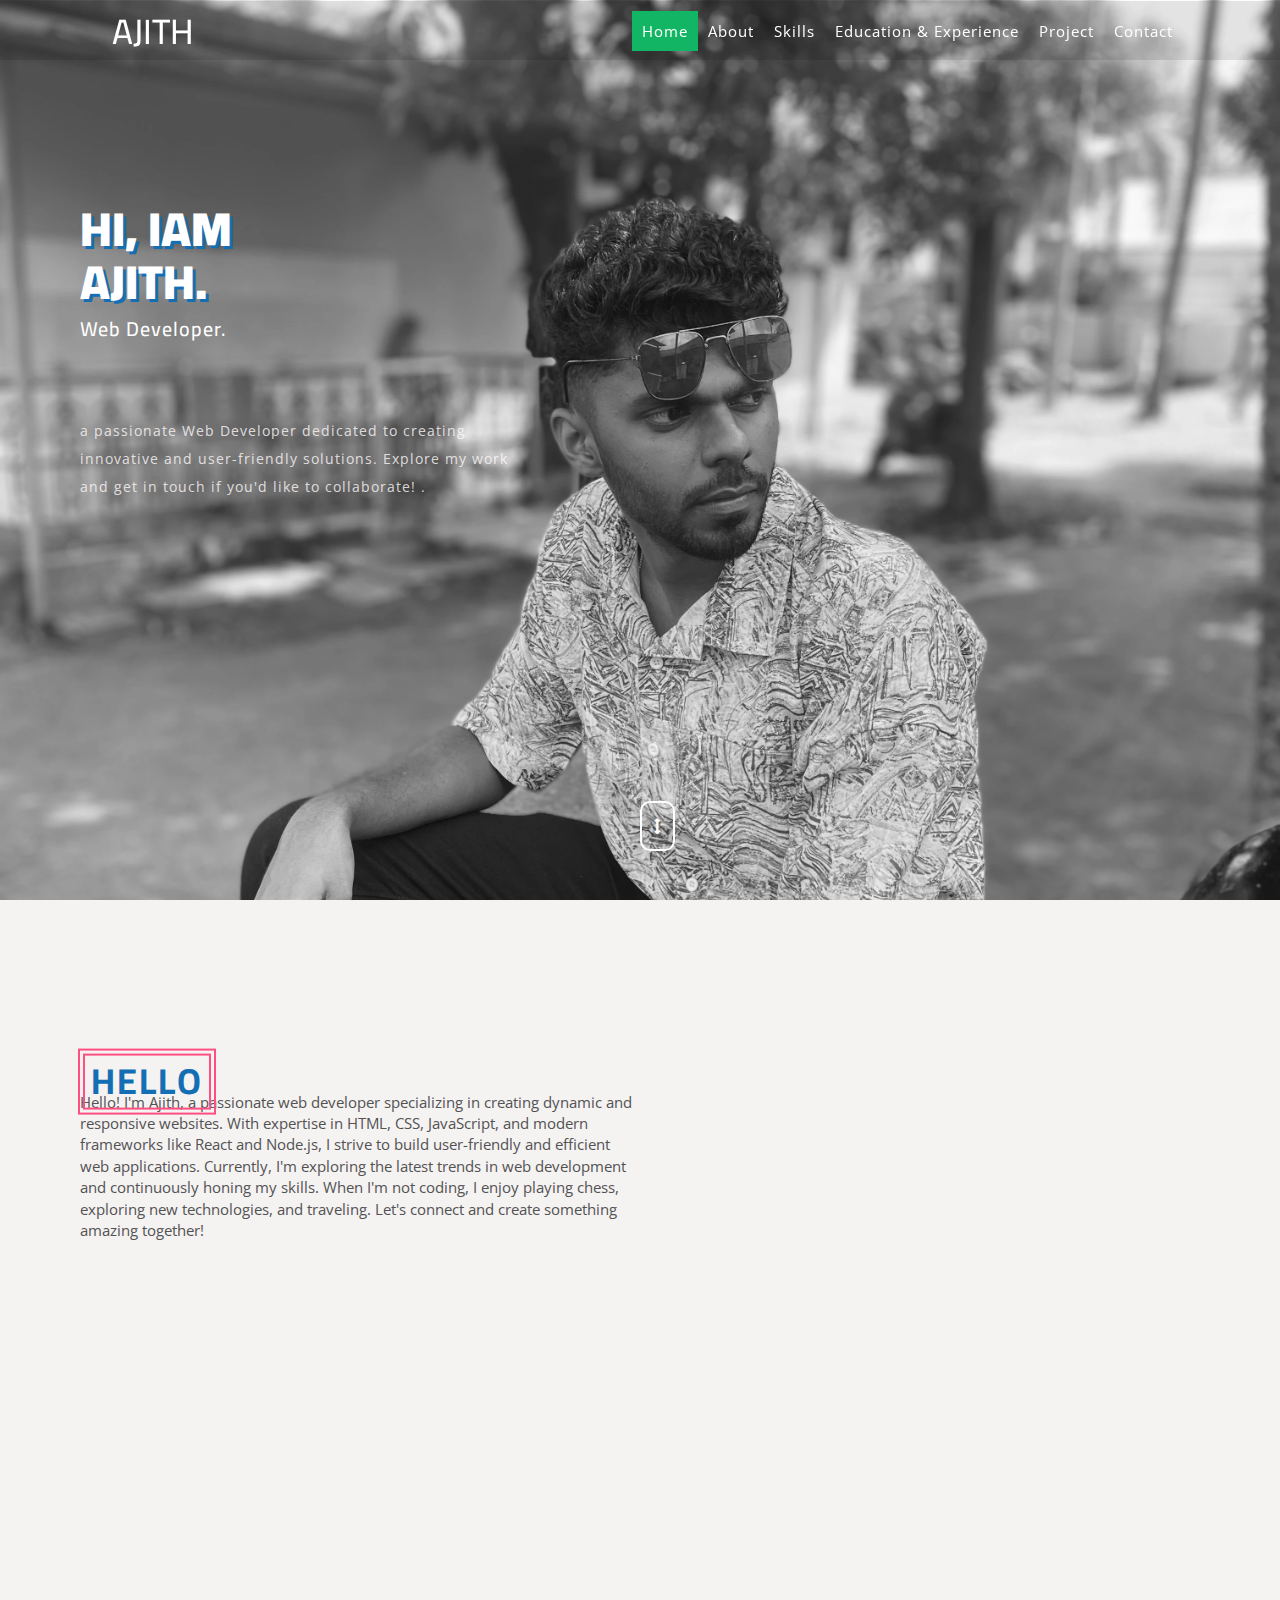
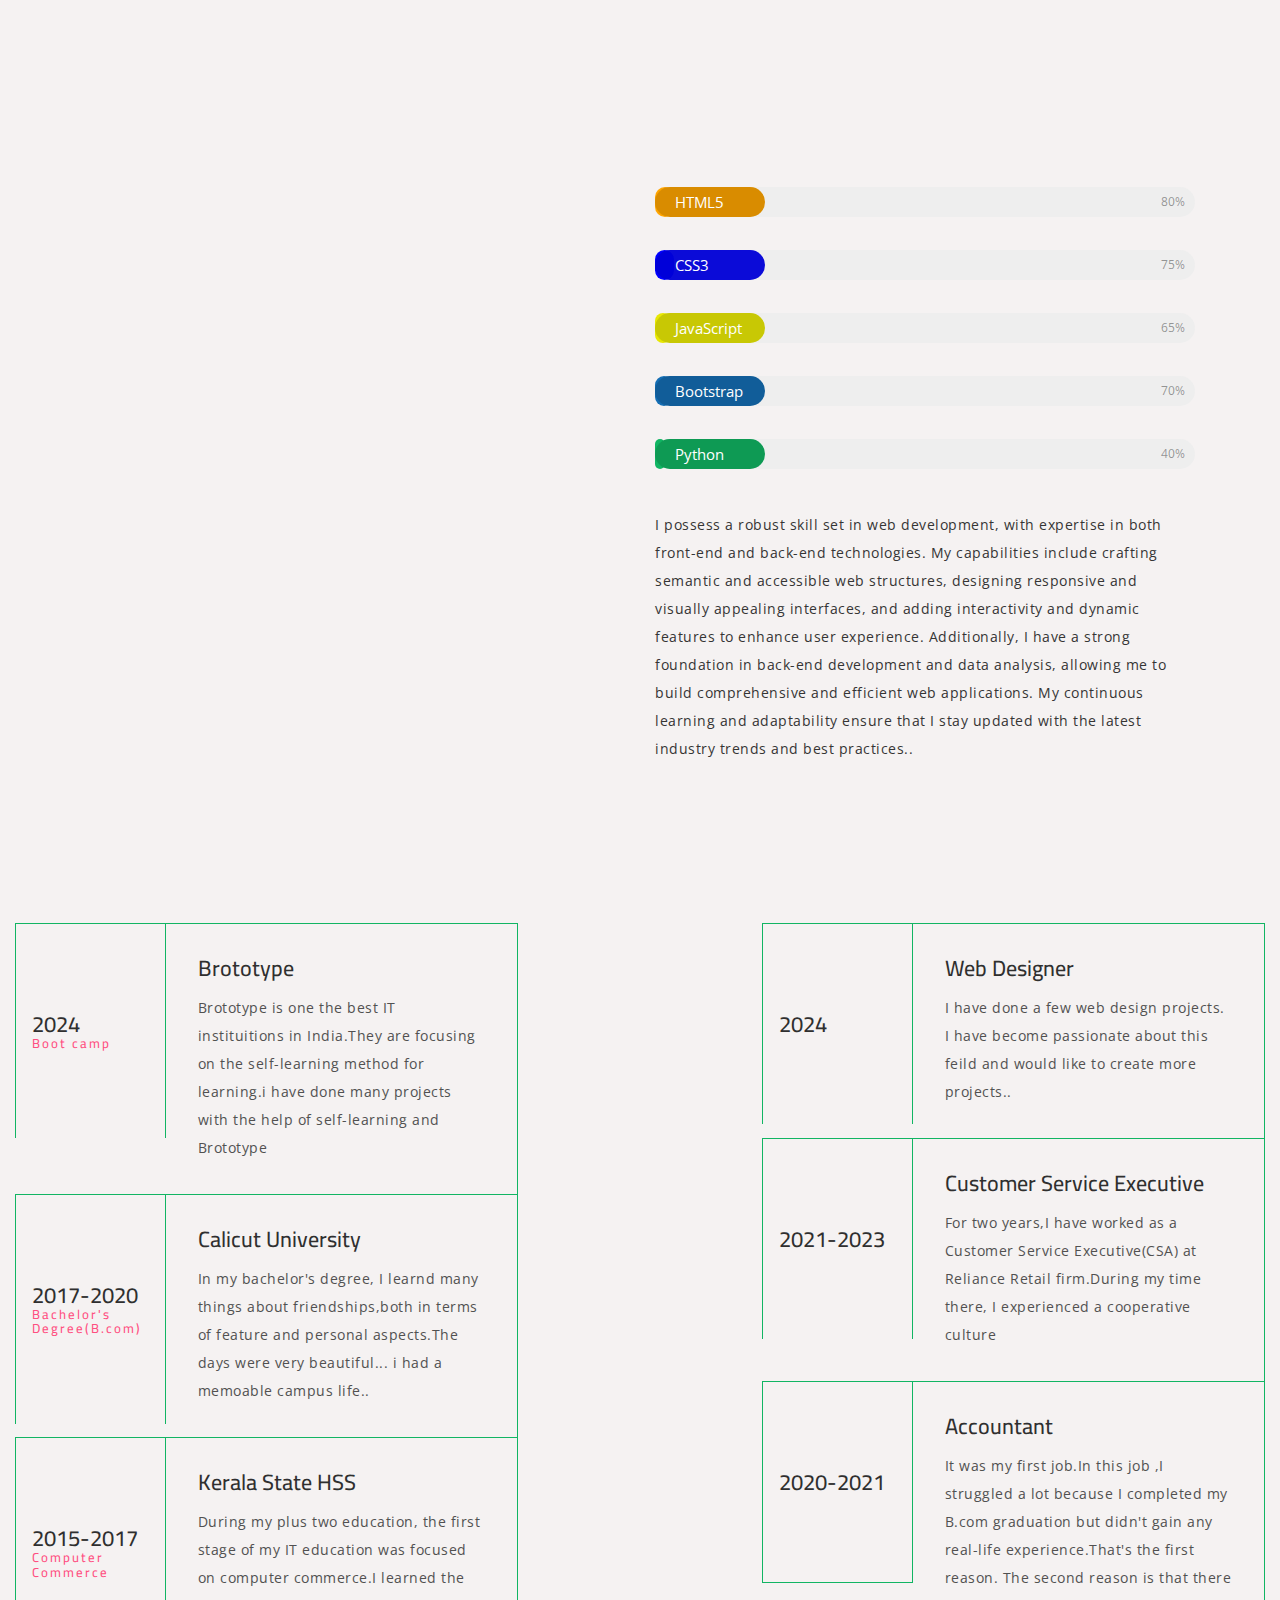
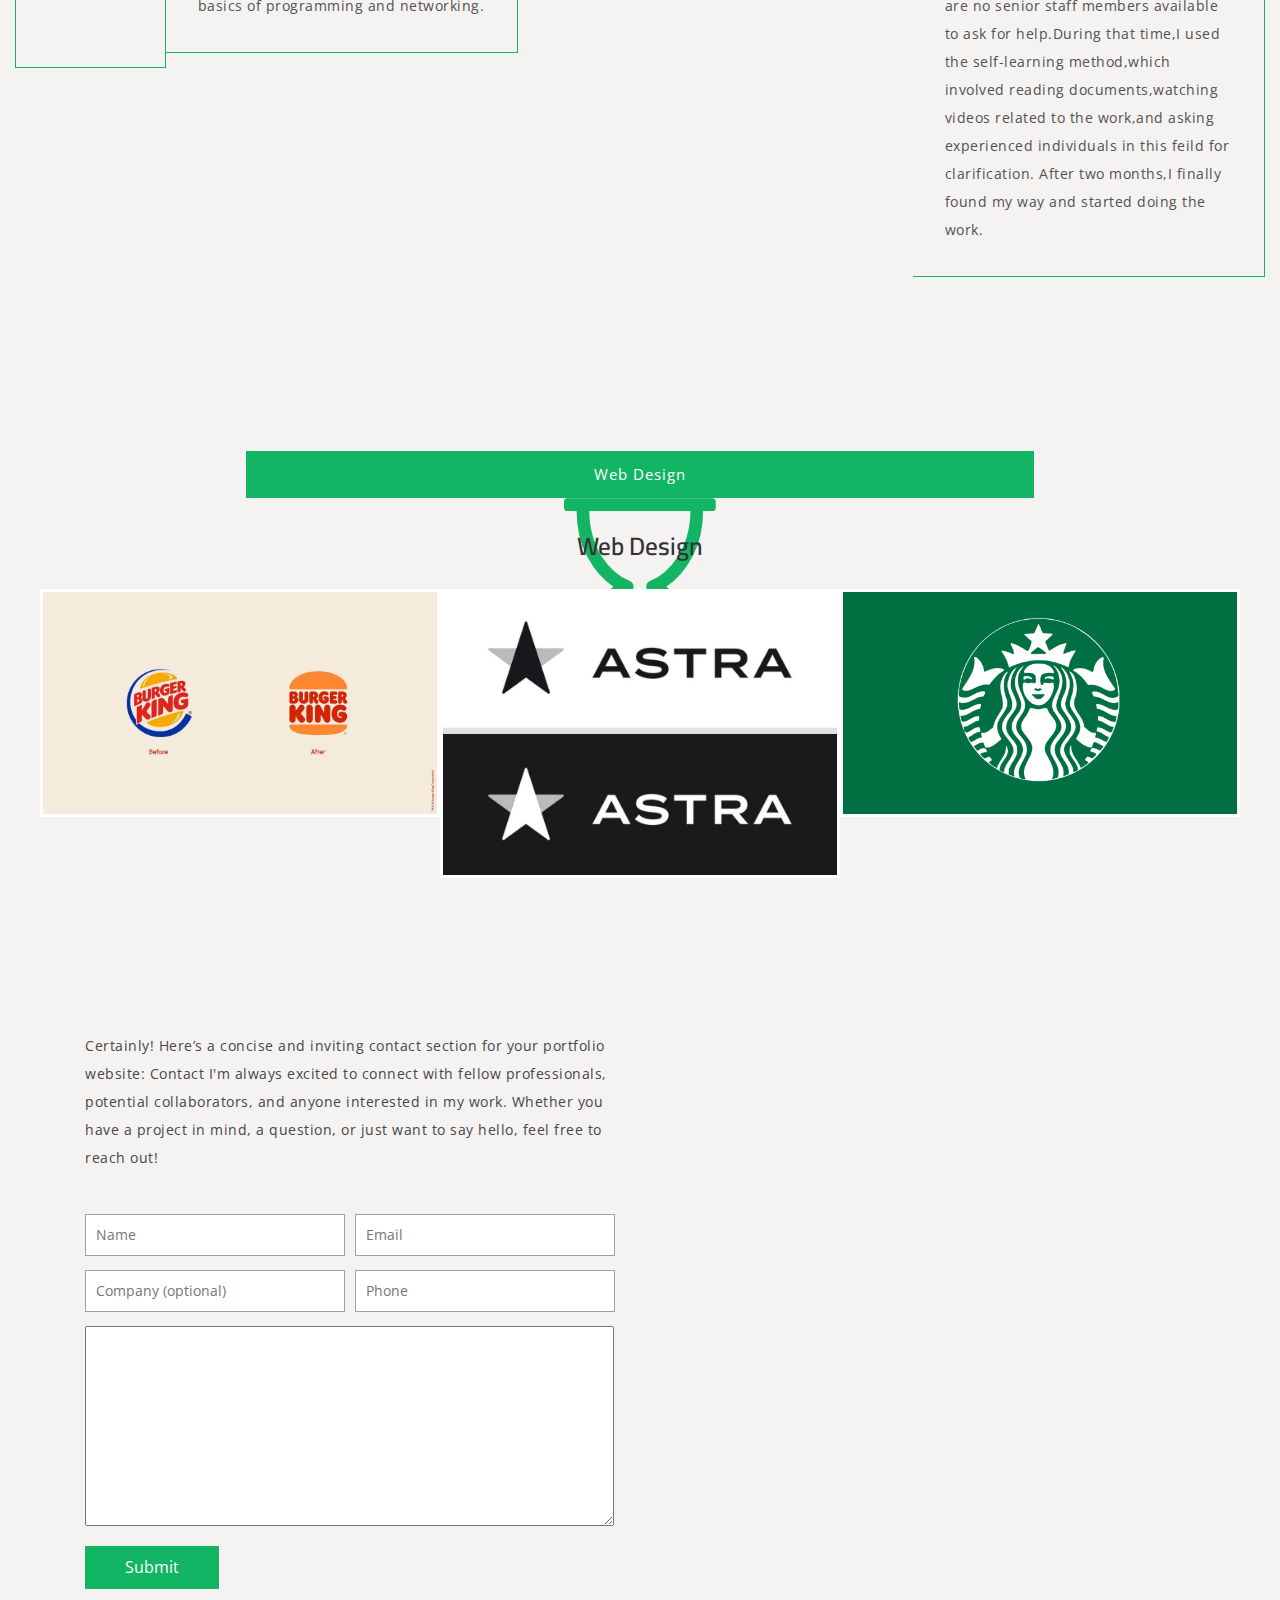
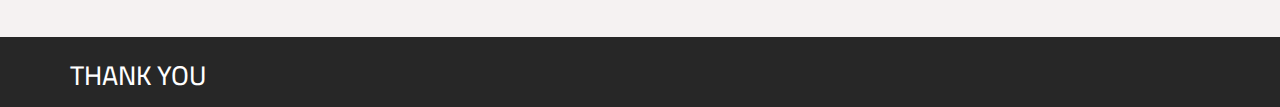
==== commit da45521c: "file updated" ====
--- a/index.html
+++ b/index.html
@@ -202,8 +202,8 @@
                   </li>
                   <li>
                     <ul class="agileits-address-text">
-                      <li><b>WEBSITE </b></li>
-                      <li><a href="#">www.mydesign.com</a></li>
+                      <li><b></b></li>
+                      <li><a href="#"></a></li>
                     </ul>
                   </li>
                 </ul>
@@ -454,7 +454,7 @@
               <!-- <h6>Lorem ipsum</h6> -->
             </div>
             <div class="education-agile-w3l-info last">
-              <h4>Account</h4>
+              <h4>Accountant</h4>
               <p>
                 It was my first job.In this job ,I struggled a lot because I
                 completed my B.com graduation but didn't gain any real-life
@@ -487,9 +487,7 @@
                 ><span>Web Design</span></a
               >
             </li>
-            <!-- <li><a href="#section-bar-2" class="icon icon-display"><span>Mobile Apps</span></a></li>
-					<li><a href="#section-bar-3" class="icon icon-upload"><span>UI/UX Design</span></a></li>
-					<li><a href="#section-bar-4" class="icon icon-tools"><span>Graphic Design</span></a></li> -->
+           
           </ul>
         </nav>
 
@@ -499,7 +497,7 @@
             <h4>Web Design</h4>
             <div class="gallery-grids">
               <div class="col-md-4 col-sm-4 gallery-top">
-                <a href="/strarbucks.png" class="swipebox">
+                <a href="https://ajithnp.github.io/BurgerKing/" target="_blank" class="">
                   <figure class="effect-bubba">
                     <img
                       src="images/burger-king.webp"
@@ -513,7 +511,7 @@
                 </a>
               </div>
               <div class="col-md-4 col-sm-4 gallery-top">
-                <a href="images/p4.jpg" class="swipebox">
+                <a href="https://ajithnp.github.io/space-_astra/" target="_blank"   class="">
                   <figure class="effect-bubba">
                     <img
                       class="gallery-img"
@@ -528,11 +526,11 @@
                 </a>
               </div>
               <div class="col-md-4 col-sm-4 gallery-top">
-                <a href="images/p5.jpg" class="swipebox">
+                <a href="https://ajithnp.github.io/Starbucks/" target="_blank" class="">
                   <figure class="effect-bubba">
                     <img
                       src="images/starbucks logo.png"
-                      alt=""
+                      alt="star-bucks logo"
                       class="img-responsive"
                     />
                     <figcaption>
@@ -546,201 +544,12 @@
           <!-- //Tab-1 -->
 
           <!-- Tab-2 -->
-          <section id="section-bar-2" class="agileits w3layouts">
-            <h4>Mobile Apps</h4>
-            <div class="gallery-grids">
-              <div class="col-md-4 col-sm-4 gallery-top">
-                <a href="images/p1.jpg" class="swipebox">
-                  <figure class="effect-bubba">
-                    <img src="images/p1.jpg" alt="" class="img-responsive" />
-                    <figcaption>
-                      <h4>Mobile Apps</h4>
-                    </figcaption>
-                  </figure>
-                </a>
-              </div>
-              <div class="col-md-4 col-sm-4 gallery-top">
-                <a href="images/p2.jpg" class="swipebox">
-                  <figure class="effect-bubba">
-                    <img src="images/p2.jpg" alt="" class="img-responsive" />
-                    <figcaption>
-                      <h4>Mobile Apps</h4>
-                    </figcaption>
-                  </figure>
-                </a>
-              </div>
-              <div class="col-md-4 col-sm-4 gallery-top">
-                <a href="images/p3.jpg" class="swipebox">
-                  <figure class="effect-bubba">
-                    <img src="images/p3.jpg" alt="" class="img-responsive" />
-                    <figcaption>
-                      <h4>Mobile Apps</h4>
-                    </figcaption>
-                  </figure>
-                </a>
-              </div>
-              <div class="col-md-4 col-sm-4 gallery-top">
-                <a href="images/p12.jpg" class="swipebox">
-                  <figure class="effect-bubba">
-                    <img src="images/p12.jpg" alt="" class="img-responsive" />
-                    <figcaption>
-                      <h4>Mobile Apps</h4>
-                    </figcaption>
-                  </figure>
-                </a>
-              </div>
-              <div class="col-md-4 col-sm-4 gallery-top">
-                <a href="images/p13.jpg" class="swipebox">
-                  <figure class="effect-bubba">
-                    <img src="images/p13.jpg" alt="" class="img-responsive" />
-                    <figcaption>
-                      <h4>Mobile Apps</h4>
-                    </figcaption>
-                  </figure>
-                </a>
-              </div>
-              <div class="col-md-4 col-sm-4 gallery-top">
-                <a href="images/8.jpg" class="swipebox">
-                  <figure class="effect-bubba">
-                    <img src="images/8.jpg" alt="" class="img-responsive" />
-                    <figcaption>
-                      <h4>Mobile Apps</h4>
-                    </figcaption>
-                  </figure>
-                </a>
-              </div>
-              <div class="col-md-4 col-sm-4 gallery-top">
-                <a href="images/9.jpg" class="swipebox">
-                  <figure class="effect-bubba">
-                    <img src="images/9.jpg" alt="" class="img-responsive" />
-                    <figcaption>
-                      <h4>Mobile Apps</h4>
-                    </figcaption>
-                  </figure>
-                </a>
-              </div>
-              <div class="col-md-4 col-sm-4 gallery-top">
-                <a href="images/6.jpg" class="swipebox">
-                  <figure class="effect-bubba">
-                    <img src="images/6.jpg" alt="" class="img-responsive" />
-                    <figcaption>
-                      <h4>Mobile Apps</h4>
-                    </figcaption>
-                  </figure>
-                </a>
-              </div>
-              <div class="col-md-4 col-sm-4 gallery-top">
-                <a href="images/7.jpg" class="swipebox">
-                  <figure class="effect-bubba">
-                    <img src="images/7.jpg" alt="" class="img-responsive" />
-                    <figcaption>
-                      <h4>Mobile Apps</h4>
-                    </figcaption>
-                  </figure>
-                </a>
-              </div>
-              <div class="clearfix"></div>
-            </div>
-          </section>
+          
           <!-- //Tab-2 -->
 
           <!-- Tab-3 -->
-          <section id="section-bar-3" class="agileits w3layouts">
-            <h4>UI/UX Design</h4>
-            <div class="gallery-grids">
-              <div class="col-md-4 col-sm-4 gallery-top">
-                <a href="images/p1.jpg" class="swipebox">
-                  <figure class="effect-bubba">
-                    <img src="images/p1.jpg" alt="" class="img-responsive" />
-                    <figcaption>
-                      <h4>UI/UX Design</h4>
-                    </figcaption>
-                  </figure>
-                </a>
-              </div>
-              <div class="col-md-4 col-sm-4 gallery-top">
-                <a href="images/p2.jpg" class="swipebox">
-                  <figure class="effect-bubba">
-                    <img src="images/p2.jpg" alt="" class="img-responsive" />
-                    <figcaption>
-                      <h4>UI/UX Design</h4>
-                    </figcaption>
-                  </figure>
-                </a>
-              </div>
-              <div class="col-md-4 col-sm-4 gallery-top">
-                <a href="images/p3.jpg" class="swipebox">
-                  <figure class="effect-bubba">
-                    <img src="images/p3.jpg" alt="" class="img-responsive" />
-                    <figcaption>
-                      <h4>UI/UX Design</h4>
-                    </figcaption>
-                  </figure>
-                </a>
-              </div>
-              <div class="col-md-4 col-sm-4 gallery-top">
-                <a href="images/p4.jpg" class="swipebox">
-                  <figure class="effect-bubba">
-                    <img src="images/p4.jpg" alt="" class="img-responsive" />
-                    <figcaption>
-                      <h4>UI/UX Design</h4>
-                    </figcaption>
-                  </figure>
-                </a>
-              </div>
-              <div class="col-md-4 col-sm-4 gallery-top">
-                <a href="images/p5.jpg" class="swipebox">
-                  <figure class="effect-bubba">
-                    <img src="images/p5.jpg" alt="" class="img-responsive" />
-                    <figcaption>
-                      <h4>UI/UX Design</h4>
-                    </figcaption>
-                  </figure>
-                </a>
-              </div>
-              <div class="col-md-4 col-sm-4 gallery-top">
-                <a href="images/p6.jpg" class="swipebox">
-                  <figure class="effect-bubba">
-                    <img src="images/p6.jpg" alt="" class="img-responsive" />
-                    <figcaption>
-                      <h4>UI/UX Design</h4>
-                    </figcaption>
-                  </figure>
-                </a>
-              </div>
-              <div class="col-md-4 col-sm-4 gallery-top">
-                <a href="images/p7.jpg" class="swipebox">
-                  <figure class="effect-bubba">
-                    <img src="images/p7.jpg" alt="" class="img-responsive" />
-                    <figcaption>
-                      <h4>UI/UX Design</h4>
-                    </figcaption>
-                  </figure>
-                </a>
-              </div>
-              <div class="col-md-4 col-sm-4 gallery-top">
-                <a href="images/p8.jpg" class="swipebox">
-                  <figure class="effect-bubba">
-                    <img src="images/p8.jpg" alt="" class="img-responsive" />
-                    <figcaption>
-                      <h4>UI/UX Design</h4>
-                    </figcaption>
-                  </figure>
-                </a>
-              </div>
-              <div class="col-md-4 col-sm-4 gallery-top">
-                <a href="images/p9.jpg" class="swipebox">
-                  <figure class="effect-bubba">
-                    <img src="images/p9.jpg" alt="" class="img-responsive" />
-                    <figcaption>
-                      <h4>UI/UX Design</h4>
-                    </figcaption>
-                  </figure>
-                </a>
-              </div>
-              <div class="clearfix"></div>
-            </div>
-          </section>
+          
+             
           <!-- //Tab-3 -->
 
           <!-- Tab-4 -->
@@ -902,12 +711,7 @@
             <p>+91 9995981617</p>
             <p>+91 8848239235</p>
           </div>
-          <!-- <div class="clearfix"></div>
-			<div data-aos="flip-up"class="col-md-6 contactright1">
-			<span class="glyphicon glyphicon-envelope" aria-hidden="true"></span>
-			<h4>Support</h4>
-			<p><a href="mailto:info@example.com">info@support.com</a></p>
-			</div> -->
+       
           <div data-aos="flip-up" class="col-md-6 contactright1">
             <span
               class="glyphicon glyphicon-envelope"
@@ -947,11 +751,6 @@
     </div>
     <!-- //contact -->
 
-    <!-- map -->
-    <!-- <div class="map">
-	<h3 data-aos="zoom-in" >Locate Me</h3>
-	<iframe src="https://www.google.com/maps/embed?pb=!1m18!1m12!1m3!1d2916.728658933401!2d-81.28171468446989!3d43.026098179147766!2m3!1f0!2f0!3f0!3m2!1i1024!2i768!4f13.1!3m3!1m2!1s0x882eee436c9b672f%3A0xbb99862bef7c6ace!2s1680+Richmond+St%2C+London%2C+ON+N6G+3Y9%2C+Canada!5e0!3m2!1sen!2sin!4v1496125001525"></iframe>
-</div> -->
     <!-- //map -->
 
     <!-- copyright -->
--- a/css/style.css
+++ b/css/style.css
@@ -512,7 +512,7 @@
     font-weight: bold;
 	letter-spacing:2px;
 }
-.about-left p {
+c {
     line-height: 28px;
     letter-spacing: .5px;
     font-size: 14px;
@@ -1023,6 +1023,8 @@
 			height: 100%;
 		}
 
+		
+
 		figure.effect-bubba:hover img {
 			opacity: 0.3;
 		}
@@ -1303,42 +1305,42 @@
 	position: absolute;
 	top: 10px;
 	right: 17px;
-	font-size: 14px;
+	font-size: 8px;
 	color: red;
 }
 #company-error{
 	position: absolute;
 	right: 17px;
 	bottom: 10px;
-	font-size: 14px;
+	font-size: 8px;
 	color: red;
 }
 #email-error{
 	position: absolute;
 	top: 10px;
 	right: 17px;
-	font-size: 14px;
+	font-size: 8px;
 	color: red;
 }
 #phone-error{
 	position: absolute;
 	right: 17px;
 	bottom:  10px;
-	font-size: 14px;
+	font-size: 8px;
 	color: red;
 }
 #message-error{
 	position: absolute;
 	right: 35px;
 	bottom:38% ;
-	font-size: 14px;
+	font-size: 8px;
 	color: red;
 }
 #submit-error{
 	position: absolute;
 	bottom: 8px;
 	left: 155px;
-	font-size: 14px;
+	font-size: 8px;
 	color: red;
 
 }
@@ -1352,14 +1354,6 @@
 
 
 
-/* form span{
-	position: absolute;
-	bottom: 12px;
-	right: 17px;
-	font-size: 14px;
-	color: red;
-} */
-/*-- //to-top --*/
 
 /* Responsive design */
 @media screen and (max-width: 1920px){
@@ -1815,7 +1809,7 @@
 		margin: 7em 0 4em;
 	}
 	.banner {
-		background: url(../images/edited.jpeg) no-repeat -182px 0px;
+		background: url(../images/edited.webp) no-repeat -182px 0px;
 		background-size: cover;
 		background-position: center;
 	}
@@ -1888,13 +1882,7 @@
 	.w3_banner_info_grid p {
 		margin: 1.5em 0 .5em;
 	}
-	/* #name-error{
-		position: absolute;
-		top: 10px;
-		right: 17px;
-		font-size: 14px;
-		color: red;
-	} */
+	
 	#company-error{
 		position: absolute;
 		right: 17px;
@@ -1902,13 +1890,7 @@
 		font-size: 14px;
 		color: red;
 	}
-	/* #email-error{
-		position: absolute;
-		top: 10px;
-		right: 17px;
-		font-size: 14px;
-		color: red;
-	} */
+	
 	#phone-error{
 		position: absolute;
 		right: 17px;
@@ -1923,13 +1905,7 @@
 		font-size: 14px;
 		color: red;
 	}
-	/* #submit-error{
-		position: absolute;
-		bottom: 8px;
-		left: 155px;
-		font-size: 14px;
-		color: red;
-	
-	} */
-	
-}
+	.about-left p{
+		color: black;
+	}
+}
